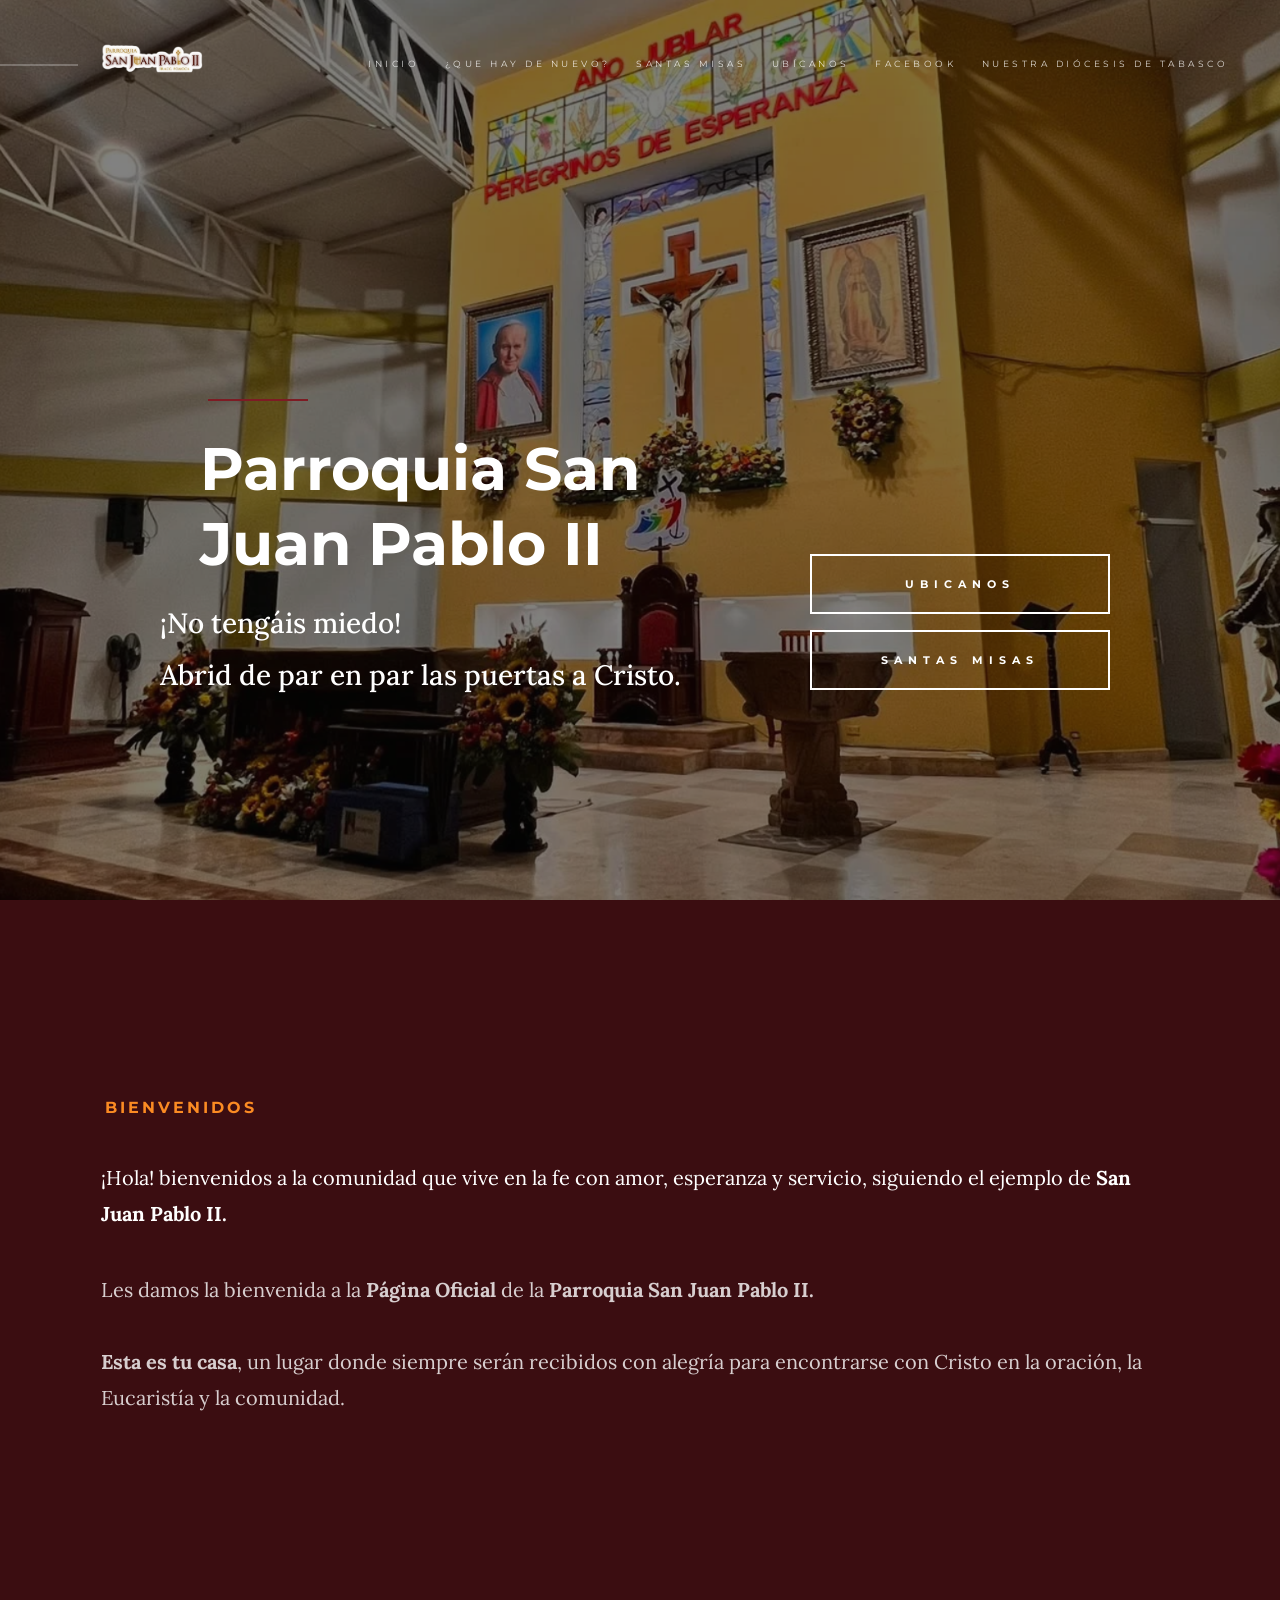
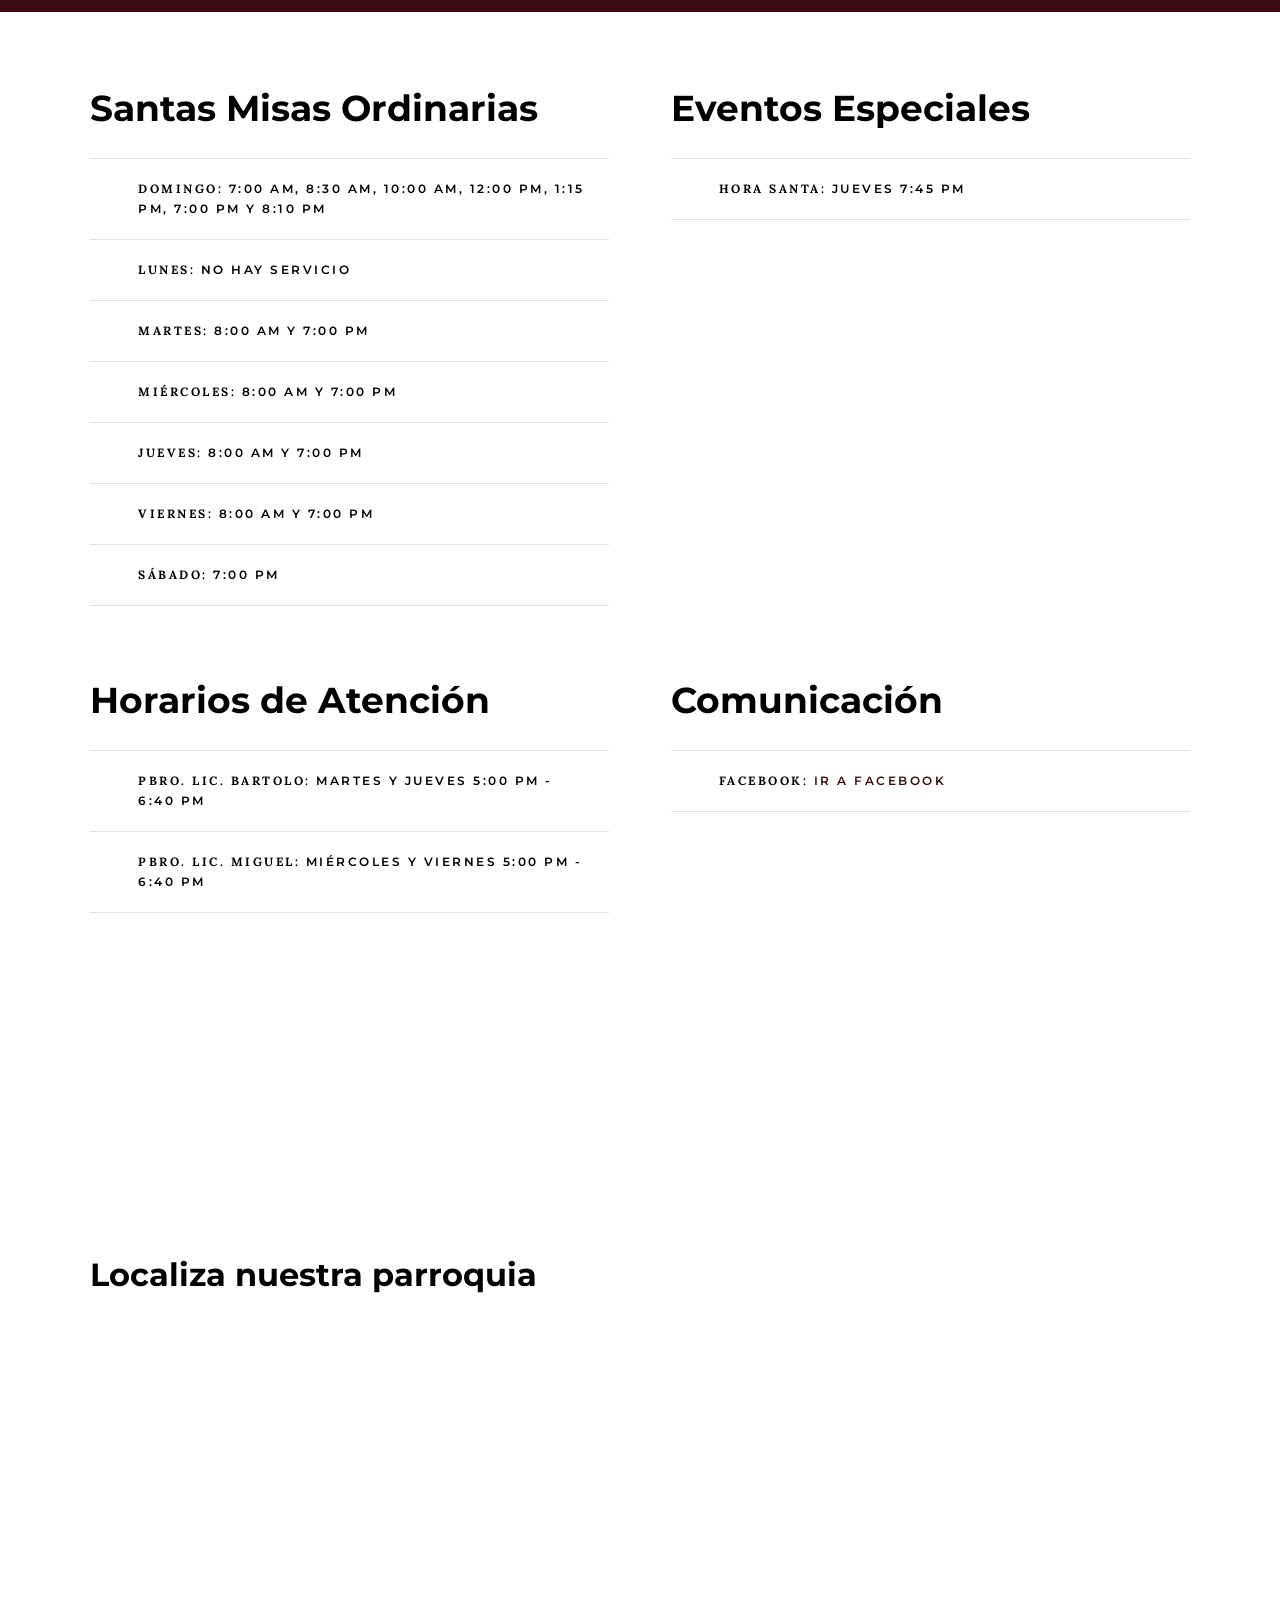
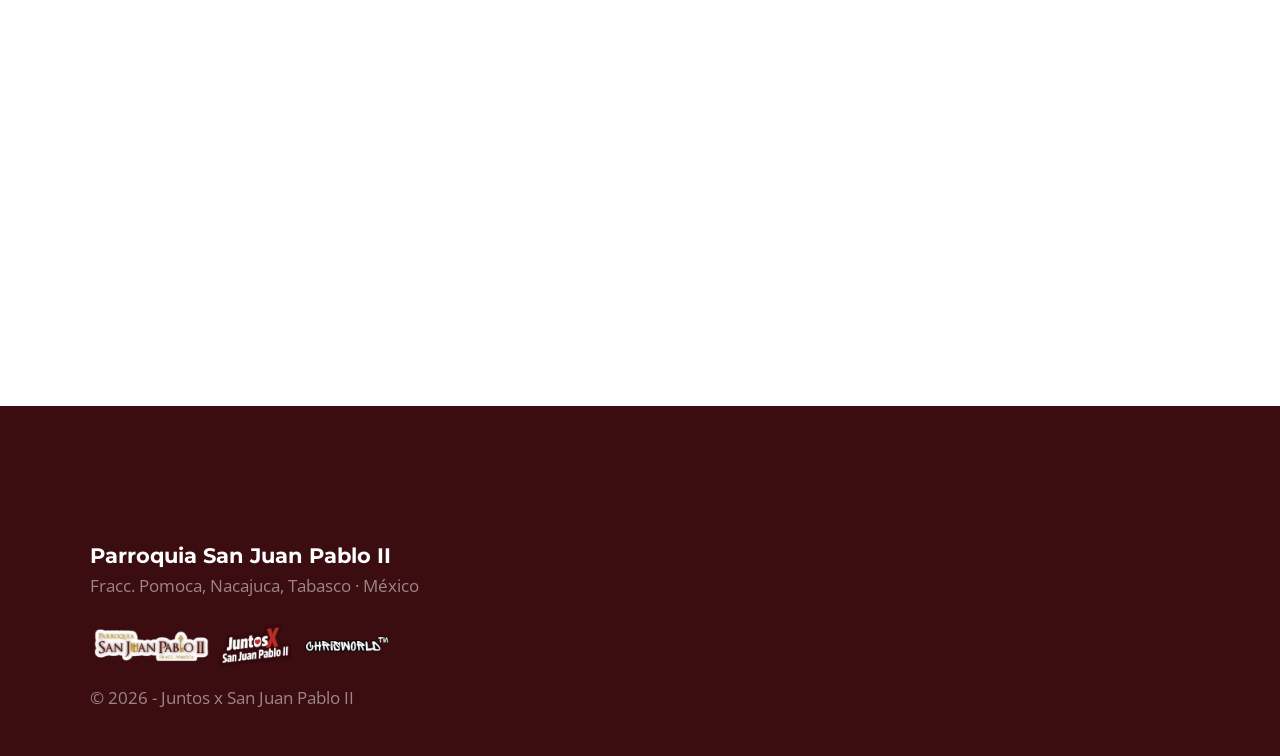
==== index.html @ 3a4072da "Update welcome message and footer details" ====
<!DOCTYPE html>
<html class="no-js" lang="es">
<head>
    <meta charset="utf-8">
    <title>Parroquia San Juan Pablo II</title>
    <meta name="viewport" content="width=device-width, initial-scale=1">

    <!-- Interfaz -->
    <link rel="stylesheet" href="../addons/base.css">
    <link rel="stylesheet" href="../addons/main.css">
    <link rel="stylesheet" href="../addons/navbar.css">

    <!-- JavaScript -->
    <script src="../addons/modernizr.js"></script>
    <script src="../addons/jquery-3.2.1.min.js"></script>
    <script src="../addons/plugins.js"></script>
    <script src="../addons/main.js"></script>
    <script src="../addons/navbar.js"></script>
    
    <!-- Icono del Sitio Web -->
    <link rel="icon" href="../images/SanJuanPabloII.png" type="image/png">
    
</head>
<body id="top">

    <!-- Pantalla de Carga -->
    <div id="preloader">
        <div id="loader" class="dots-jump">
            <div></div>
            <div></div>
            <div></div>
        </div>
    </div>

    <!-- Barra de Navegacion -->
    <header class="s-header">
        <a class="header-menu-toggle" href="#">
            <span>Menu</span>
        </a>
        <div class="header-logo">
            <a class="site-logo" href="#">
                <img src="../images/SJPII2.png"
                    alt="Parroquia San Juan Pablo II">
            </a>
        </div>
        <nav class="header-nav-wrap">
            <ul class="header-nav">
                <li class="current smoothscroll">
                    <a href="#inicio">Inicio</a>
                </li>
                <li>
                    <a href="https://sanjuanpabloiipomoca.org/QueHayDeNuevo">¿Que hay de Nuevo?</a>
                </li>

                <li>
                    <a href="#horarios" class="smoothscroll">
                        Santas Misas
                    </a>
                </li>
                <li>
                    <a href="#ubicanos" class="smoothscroll">
                        Ubícanos
                    </a>
                </li>
                <li>
                    <a href="https://www.facebook.com/ParroquiaSanJuanPabloII.Pomoca">
                        Facebook
                    </a>
                </li>
                <li>
                    <a href="https://diocesisdetabasco.org.mx/">
                        Nuestra Diócesis de Tabasco
                    </a>
                </li>
            </ul>
        </nav>
    </header>

    <!-- Inicio -->
    <section class="s-hero"
        data-parallax="scroll"
        data-image-src="../images/background.png"
        data-natural-width="3000"
        data-position-y="center">
        <div class="row hero-content">
            <div class="column large-full hero-content__text">
                <h1>Parroquia San Juan Pablo II</h1>
                <p class="lead" style="color:#FFF!important;">
                    ¡No tengáis miedo!<br>
                    Abrid de par en par las puertas a Cristo.
                </p>
                <div class="hero-content__buttons">
                    <a href="#ubicanos"
                        class="btn btn--stroke smoothscroll">
                        UBICANOS
                    </a>
                    <a href="#horarios"
                        class="btn btn--stroke smoothscroll">
                        SANTAS MISAS
                    </a>
                </div>
            </div>
        </div>
    </section>

    <!-- Bienvenida -->
    <section id="inicio" class="s-about">
        <div class="row row-y-center about-content">
            <div class="column large-full">
                <h3 class="subhead">
                    Bienvenidos
                </h3>
                <div class="lead">
                    ¡Hola! bienvenidos a la comunidad que vive en la fe con amor,
                    esperanza y servicio, siguiendo el ejemplo de
                    <b>San Juan Pablo II.</b>
                </div>
                <div>
                    Les damos la bienvenida a la
                    <b>Página Oficial</b>
                    de la
                    <b>Parroquia San Juan Pablo II.</b>
                    <br><br>
                    <b>Esta es tu casa</b>,
                    un lugar donde siempre serán recibidos con alegría
                    para encontrarse con Cristo en la oración,
                    la Eucaristía y la comunidad.
                </div>
            </div>
        </div>
    </section>

<!-- Horarios -->
<section style="padding-top: 5rem;" id="horarios" class="s-events">
    <div class="row events-header">
        <div class="column">
        </div>
    </div>
    <div class="row block-large-1-2 block-900-full events-list">

        <!-- Horarios de Misas -->
        <div class="column events-list__item">
            <h3 class="display-1">
                Santas Misas Ordinarias
            </h3>
            <ul class="events-list__meta">
                <li><strong>DOMINGO:</strong> 7:00 AM, 8:30 AM, 10:00 AM, 12:00 PM, 1:15 PM, 7:00 PM y 8:10 PM</li>
                <li><strong>LUNES:</strong> No hay servicio</li>
                <li><strong>MARTES:</strong> 8:00 AM y 7:00 PM</li>
                <li><strong>MIÉRCOLES:</strong> 8:00 AM y 7:00 PM</li>
                <li><strong>JUEVES:</strong> 8:00 AM y 7:00 PM</li>
                <li><strong>VIERNES:</strong> 8:00 AM y 7:00 PM</li>
                <li><strong>SÁBADO:</strong> 7:00 PM</li>
            </ul>
        </div>

        <!-- Horarios Especiales -->
        <div class="column events-list__item">
            <h3 class="display-1">
                Eventos Especiales
            </h3>
            <ul class="events-list__meta">
                <li>
                    <strong>Hora Santa:</strong>
                    Jueves 7:45 PM
                </li>
            </ul>
        </div>

        <!-- Servicio de Atencion al Pueblo -->
        <div class="column events-list__item">
            <h3 class="display-1">
                Horarios de Atención
            </h3>
            <ul class="events-list__meta">
                <li>
                    <strong>Pbro. Lic. Bartolo:</strong>
                    Martes y Jueves
                    5:00 PM - 6:40 PM
                </li>
                <li>
                    <strong>Pbro. Lic. Miguel:</strong>
                    Miércoles y Viernes
                    5:00 PM - 6:40 PM
                </li>
            </ul>
        </div>

        <!-- Comunicación -->
        <div class="column events-list__item">
            <h3 class="display-1">
                Comunicación
            </h3>
            <ul class="events-list__meta">
                <li>
                    <strong>Facebook:</strong>
                    <a href="https://www.facebook.com/ParroquiaSanJuanPabloII.Pomoca"
                       target="_blank">
                        Ir a Facebook
                    </a>
                </li>
            </ul>
        </div>
    </div>
</section>

<!-- Ubicación -->
<section style="padding-top: 5rem;" id="ubicanos" class="s-events">
    <div class="row events-header">
        <div class="column">
            <h2 class="head">
                Localiza nuestra parroquia</h2>
        </div>
    </div>
    <div class="row">
        <div class="column">
            <iframe 
                title="Parroquia San Juan Pablo II Fracc. Pomoca"
                src="https://www.google.com/maps/embed?pb=!1m14!1m8!1m3!1d7586.915146001657!2d-92.930301!3d18.05036!3m2!1i1024!2i768!4f13.1!3m3!1m2!1s0x85ee778cd83be5c1%3A0xecc19e48a34c6cc4!2sParroquia%20San%20Juan%20Pablo%20II!5e0!3m2!1ses-419!2smx!4v1765473257090!5m2!1ses-419!2smx"
                style="border:0; width:100%; height:500px;"
                allowfullscreen=""
                loading="lazy"
                referrerpolicy="no-referrer-when-downgrade">
            </iframe>
        </div>
    </div>
</section>

<!-- Footer -->
<footer style="height: 350px;" class="s-footer">
    <div class="row footer-top">
        <div class="column large-full">
            <h4 style="font-size: 2.1rem; margin-bottom: 0rem;" class="MoonBold">
                Parroquia San Juan Pablo II
            </h4>
            <div style="margin-bottom: 20px;">
                Fracc. Pomoca, Nacajuca, Tabasco · México
            </div>
            
            <!-- Colaboración -->
            <div>
            <a class="site-logo">
            <img style="width: 300px; padding: 0px; padding-top: 0px; height: auto; margin: 0px; margin-bottom: 0.4rem;" src="../images/colaboraciones.png"
                 alt="Colaboración">
            </a>
            </div>
            
        </div>
    </div>

    <!-- Copyright -->
    <div class="row footer-bottom">
        <div class="column">
            <span style="margin: 26px; margin-left: 0px; margin-top: 30px; margin-right: 0px; margin-bottom: 0px;">
                &copy; 2026 - Juntos x San Juan Pablo II
            </span>
        </div>
    </div>
    
    
    <!-- Botón de regreso para arriba -->
    <div class="ss-go-top">
        <a class="smoothscroll" href="#top">
            <svg width="24" height="24">
                <path d="M12 0l8 9h-6v15h-4V9H4z"/>
            </svg>
        </a>
    </div>
</footer>

    <!-- Bienvenida universal -->
<div
    id="bienvenida-universal"
    class="bienvenida-universal"
    role="status"
    aria-live="polite"
    hidden
></div>
<script src="https://sanjuanpabloiipomoca.org/addons/bienvenida.js" defer></script>
</body>
</html>
---- addons/base.css ----
/* CSS Base de SanJuanPabloIIPomoca.org
 * el uso indebido de este codigo puede ser sentenciado
 * creado por: ChrisWorld™ - Christopher
 * donado a nuestra Parroquia San Juan Pablo II del Fracc. Pomoca */


/* ===================================================================
 * # imports 
 *
 * ------------------------------------------------------------------- */
@import url("https://fonts.googleapis.com/css?family=Montserrat:400,500,600,700|Open+Sans:300,400,500,600,700|Lora:400,400i,700,700i&display=swap");


/* ==========================================================================
 * # normalize
 *
 * -------------------------------------------------------------------------- */

/* ------------------------------------------------------------------- 
 * ## document
 * ------------------------------------------------------------------- */

/* 1. Correct the line height in all browsers.
 * 2. Prevent adjustments of font size after orientation changes in iOS.*/
html {
	line-height: 1.15;  /* 1 */
	-webkit-text-size-adjust: 100%;  /* 2 */
}

/* ------------------------------------------------------------------- 
 * ## sections
 * ------------------------------------------------------------------- */

/* Remove the margin in all browsers. */
body {
	margin: 0;
}

/* Render the `main` element consistently in IE. */
main {
	display: block;
}

/* Correct the font size and margin on `h1` elements within `section` and
 * `article` contexts in Chrome, Firefox, and Safari. */
h1 {
	font-size: 2em;
	margin: 0.67em 0;
}

/* ------------------------------------------------------------------- 
 * ## grouping
 * ------------------------------------------------------------------- */

/* 1. Add the correct box sizing in Firefox.
 * 2. Show the overflow in Edge and IE. */
hr {
	box-sizing: content-box;  /* 1 */
	height: 0;  /* 1 */
	overflow: visible;  /* 2 */
}

/* 1. Correct the inheritance and scaling of font size in all browsers.
 * 2. Correct the odd `em` font sizing in all browsers. */
pre {
	font-family: monospace, monospace;  /* 1 */
	font-size: 1em;  /* 2 */
}

/* ------------------------------------------------------------------- 
 * ## text-level semantics
 * ------------------------------------------------------------------- */

/* Remove the gray background on active links in IE 10. */
a {
	background-color: transparent;
}

/* 1. Remove the bottom border in Chrome 57-
 * 2. Add the correct text decoration in Chrome, Edge, IE, Opera, and Safari. */
abbr[title] {
	border-bottom: none;  /* 1 */
	text-decoration: underline;  /* 2 */
	text-decoration: underline dotted;  /* 2 */
}

/* Add the correct font weight in Chrome, Edge, and Safari. */
b,
strong {
	font-weight: bolder;
}

/* 1. Correct the inheritance and scaling of font size in all browsers.
 * 2. Correct the odd `em` font sizing in all browsers. */
code,
kbd,
samp {
	font-family: monospace, monospace;  /* 1 */
	font-size: 1em;  /* 2 */
}

/* Add the correct font size in all browsers. */
small {
	font-size: 80%;
}

/* Prevent `sub` and `sup` elements from affecting the line height in
 * all browsers. */
sub,
sup {
	font-size: 75%;
	line-height: 0;
	position: relative;
	vertical-align: baseline;
}

sub {
	bottom: -0.25em;
}

sup {
	top: -0.5em;
}

/* ------------------------------------------------------------------- 
 * ## embedded content
 * ------------------------------------------------------------------- */

/* Remove the border on images inside links in IE 10. */
img {
	border-style: none;
}

/* ------------------------------------------------------------------- 
 * ## forms
 * ------------------------------------------------------------------- */

/* 1. Change the font styles in all browsers.
 * 2. Remove the margin in Firefox and Safari. */
button,
input,
optgroup,
select,
textarea {
	font-family: inherit;  /* 1 */
	font-size: 100%;  /* 1 */
	line-height: 1.15;  /* 1 */
	margin: 0;  /* 2 */
}

/* Show the overflow in IE.
 * 1. Show the overflow in Edge. */
button,
input {

	/* 1 */
	overflow: visible;
}

/* Remove the inheritance of text transform in Edge, Firefox, and IE.
 * 1. Remove the inheritance of text transform in Firefox. */
button,
select {

	/* 1 */
	text-transform: none;
}

/* Correct the inability to style clickable types in iOS and Safari. */
button,
[type="button"],
[type="reset"],
[type="submit"] {
	-webkit-appearance: button;
}

/* Remove the inner border and padding in Firefox. */
button::-moz-focus-inner,
[type="button"]::-moz-focus-inner,
[type="reset"]::-moz-focus-inner,
[type="submit"]::-moz-focus-inner {
	border-style: none;
	padding: 0;
}

/* Restore the focus styles unset by the previous rule. */
button:-moz-focusring,
[type="button"]:-moz-focusring,
[type="reset"]:-moz-focusring,
[type="submit"]:-moz-focusring {
	outline: 1px dotted ButtonText;
}

/* Correct the padding in Firefox. */
fieldset {
	padding: 0.35em 0.75em 0.625em;
}

/* 1. Correct the text wrapping in Edge and IE.
 * 2. Correct the color inheritance from `fieldset` elements in IE.
 * 3. Remove the padding so developers are not caught out when they zero out
 *    `fieldset` elements in all browsers. */
legend {
	box-sizing: border-box;  /* 1 */
	color: inherit;  /* 2 */
	display: table;  /* 1 */
	max-width: 100%;  /* 1 */
	padding: 0;  /* 3 */
	white-space: normal;  /* 1 */
}

/* Add the correct vertical alignment in Chrome, Firefox, and Opera. */
progress {
	vertical-align: baseline;
}

/* Remove the default vertical scrollbar in IE 10+. */
textarea {
	overflow: auto;
}

/* 1. Add the correct box sizing in IE 10.
 * 2. Remove the padding in IE 10. */
[type="checkbox"],
[type="radio"] {
	box-sizing: border-box;  /* 1 */
	padding: 0;  /* 2 */
}

/* Correct the cursor style of increment and decrement buttons in Chrome. */
[type="number"]::-webkit-inner-spin-button,
[type="number"]::-webkit-outer-spin-button {
	height: auto;
}

/* 1. Correct the odd appearance in Chrome and Safari.
 * 2. Correct the outline style in Safari. */
[type="search"] {
	-webkit-appearance: textfield;  /* 1 */
	outline-offset: -2px;  /* 2 */
}

/* Remove the inner padding in Chrome and Safari on macOS. */
[type="search"]::-webkit-search-decoration {
	-webkit-appearance: none;
}

/* 1. Correct the inability to style clickable types in iOS and Safari.
 * 2. Change font properties to `inherit` in Safari. */
::-webkit-file-upload-button {
	-webkit-appearance: button;  /* 1 */
	font: inherit;  /* 2 */
}

/* ------------------------------------------------------------------- 
 * ## interactive
 * ------------------------------------------------------------------- */

/* Add the correct display in Edge, IE 10+, and Firefox. */
details {
	display: block;
}

/* Add the correct display in all browsers. */
summary {
	display: list-item;
}

/* ------------------------------------------------------------------- 
 * ## misc
 * ------------------------------------------------------------------- */

/* Add the correct display in IE 10+. */
template {
	display: none;
}

/* Add the correct display in IE 10. */
[hidden] {
	display: none;
}


/* ===================================================================
 * # basic/base setup styles
 *
 * ------------------------------------------------------------------- */
html {
	font-size: 62.5%;
	box-sizing: border-box;
}

*,
*::before,
*::after {
	box-sizing: inherit;
}

body {
	font-weight: normal;
	line-height: 1;
	word-wrap: break-word;
	-moz-font-smoothing: grayscale;
	-moz-osx-font-smoothing: grayscale;
	-webkit-font-smoothing: antialiased;
	-webkit-overflow-scrolling: touch;
	-webkit-text-size-adjust: none;
}

/* ------------------------------------------------------------------- 
 * ## Media
 * ------------------------------------------------------------------- */
svg,
img,
video
embed,
iframe,
object {
	max-width: 100%;
	height: auto;
}

/* ------------------------------------------------------------------- 
 * ## Typography resets 
 * ------------------------------------------------------------------- */
div,
dl,
dt,
dd,
ul,
ol,
li,
h1,
h2,
h3,
h4,
h5,
h6,
pre,
form,
p,
blockquote,
th,
td {
	margin: 0;
	padding: 0;
}

p {
	font-size: inherit;
	text-rendering: optimizeLegibility;
}

em,
i {
	font-style: italic;
	line-height: inherit;
}

strong,
b {
	font-weight: bold;
	line-height: inherit;
}

small {
	font-size: 60%;
	line-height: inherit;
}

ol,
ul {
	list-style: none;
}

li {
	display: block;
}

/* ------------------------------------------------------------------- 
 * ## links
 * ------------------------------------------------------------------- */
a {
	text-decoration: none;
	line-height: inherit;
}

a img {
	border: none;
}

/* ------------------------------------------------------------------- 
 * ## inputs
 * ------------------------------------------------------------------- */
fieldset {
	margin: 0;
	padding: 0;
}

input[type="email"],
input[type="number"],
input[type="search"],
input[type="text"],
input[type="tel"],
input[type="url"],
input[type="password"],
textarea {
	-webkit-appearance: none;
	-moz-appearance: none;
	appearance: none;
}


/* ===================================================================
 * # grid v2.1.0
 *
 *   -----------------------------------------------------------------
 * - Grid breakpoints are based on MAXIMUM WIDTH media queries, 
 *   meaning they apply to that one breakpoint and ALL THOSE BELOW IT.
 * - Grid columns without a specified width will automatically layout 
 *   as equal width columns.
 * ------------------------------------------------------------------- */

/* rows
 * ------------------------------------- */
.row {
	width: 89%;
	max-width: 1340px;
	margin: 0 auto;
	display: -ms-flexbox;
	display: -webkit-flex;
	display: flex;
	-webkit-flex-flow: row wrap;
	-ms-flex-flow: row wrap;
	flex-flow: row wrap;
}

.row .row {
	width: auto;
	max-width: none;
	margin-left: -20px;
	margin-right: -20px;
}

/* columns
 * -------------------------------------- */
.column {
	-webkit-flex: 1 1 0%;
	-ms-flex: 1 1 0%;
	flex: 1 1 0%;
	padding: 0 20px;
}

.collapse > .column,
.column.collapse {
	padding: 0;
}

/* flex row containers utility classes
 * ----------------------------------------- */
.row.row-wrap {
	-webkit-flex-wrap: wrap;
	-ms-flex-wrap: wrap;
	flex-wrap: wrap;
}

.row.row-nowrap {
	-webkit-flex-wrap: nowrap;
	-ms-flex-wrap: none;
	flex-wrap: nowrap;
}

.row.row-y-top {
	-webkit-align-items: flex-start;
	-ms-flex-align: start;
	align-items: flex-start;
}

.row.row-y-bottom {
	-webkit-align-items: flex-end;
	-ms-flex-align: end;
	align-items: flex-end;
}

.row.row-y-center {
	-webkit-align-items: center;
	-ms-flex-align: center;
	align-items: center;
}

.row.row-stretch {
	-webkit-align-items: stretch;
	-ms-flex-align: stretch;
	align-items: stretch;
}

.row.row-baseline {
	-webkit-align-items: baseline;
	-ms-flex-align: baseline;
	align-items: baseline;
}

.row.row-x-left {
	-ms-flex-pack: start;
	-webkit-justify-content: flex-start;
	justify-content: flex-start;
}

.row.row-x-right {
	-ms-flex-pack: end;
	-webkit-justify-content: flex-end;
	justify-content: flex-end;
}

.row.row-x-center {
	-ms-flex-pack: center;
	-webkit-justify-content: center;
	justify-content: center;
}

/* flex item utility alignment classes
 * ----------------------------------------- */
.align-center {
	margin: auto;
	-webkit-align-self: center;
	-ms-flex-item-align: center;
	align-self: center;
}

.align-left {
	margin-right: auto;
	-webkit-align-self: center;
	-ms-flex-item-align: center;
	align-self: center;
}

.align-right {
	margin-left: auto;
	-webkit-align-self: center;
	-ms-flex-item-align: center;
	align-self: center;
}

.align-x-center {
	margin-right: auto;
	margin-left: auto;
}

.align-x-left {
	margin-right: auto;
}

.align-x-right {
	margin-left: auto;
}

.align-y-center {
	-webkit-align-self: center;
	-ms-flex-item-align: center;
	align-self: center;
}

.align-y-top {
	-webkit-align-self: flex-start;
	-ms-flex-item-align: start;
	align-self: flex-start;
}

.align-y-bottom {
	-webkit-align-self: flex-end;
	-ms-flex-item-align: end;
	align-self: flex-end;
}

/* large screen column widths 
 * -------------------------------------- */
.large-1 {
	-webkit-flex: 0 0 8.33333%;
	-ms-flex: 0 0 8.33333%;
	flex: 0 0 8.33333%;
	max-width: 8.33333%;
}

.large-2 {
	-webkit-flex: 0 0 16.66667%;
	-ms-flex: 0 0 16.66667%;
	flex: 0 0 16.66667%;
	max-width: 16.66667%;
}

.large-3 {
	-webkit-flex: 0 0 25%;
	-ms-flex: 0 0 25%;
	flex: 0 0 25%;
	max-width: 25%;
}

.large-4 {
	-webkit-flex: 0 0 33.33333%;
	-ms-flex: 0 0 33.33333%;
	flex: 0 0 33.33333%;
	max-width: 33.33333%;
}

.large-5 {
	-webkit-flex: 0 0 41.66667%;
	-ms-flex: 0 0 41.66667%;
	flex: 0 0 41.66667%;
	max-width: 41.66667%;
}

.large-6,
.large-half {
	-webkit-flex: 0 0 50%;
	-ms-flex: 0 0 50%;
	flex: 0 0 50%;
	max-width: 50%;
}

.large-7 {
	-webkit-flex: 0 0 58.33333%;
	-ms-flex: 0 0 58.33333%;
	flex: 0 0 58.33333%;
	max-width: 58.33333%;
}

.large-8 {
	-webkit-flex: 0 0 66.66667%;
	-ms-flex: 0 0 66.66667%;
	flex: 0 0 66.66667%;
	max-width: 66.66667%;
}

.large-9 {
	-webkit-flex: 0 0 75%;
	-ms-flex: 0 0 75%;
	flex: 0 0 75%;
	max-width: 75%;
}

.large-10 {
	-webkit-flex: 0 0 83.33333%;
	-ms-flex: 0 0 83.33333%;
	flex: 0 0 83.33333%;
	max-width: 83.33333%;
}

.large-11 {
	-webkit-flex: 0 0 91.66667%;
	-ms-flex: 0 0 91.66667%;
	flex: 0 0 91.66667%;
	max-width: 91.66667%;
}

.large-12,
.large-full {
	-webkit-flex: 0 0 100%;
	-ms-flex: 0 0 100%;
	flex: 0 0 100%;
	max-width: 100%;
}

/* ------------------------------------------------------------------- 
 * ## medium screen devices
 * ------------------------------------------------------------------- */
@media screen and (max-width:1200px) {
	.row .row {
		margin-left: -16px;
		margin-right: -16px;
	}

	.column {
		padding: 0 16px;
	}

	.medium-1 {
		-webkit-flex: 0 0 8.33333%;
		-ms-flex: 0 0 8.33333%;
		flex: 0 0 8.33333%;
		max-width: 8.33333%;
	}

	.medium-2 {
		-webkit-flex: 0 0 16.66667%;
		-ms-flex: 0 0 16.66667%;
		flex: 0 0 16.66667%;
		max-width: 16.66667%;
	}

	.medium-3 {
		-webkit-flex: 0 0 25%;
		-ms-flex: 0 0 25%;
		flex: 0 0 25%;
		max-width: 25%;
	}

	.medium-4 {
		-webkit-flex: 0 0 33.33333%;
		-ms-flex: 0 0 33.33333%;
		flex: 0 0 33.33333%;
		max-width: 33.33333%;
	}

	.medium-5 {
		-webkit-flex: 0 0 41.66667%;
		-ms-flex: 0 0 41.66667%;
		flex: 0 0 41.66667%;
		max-width: 41.66667%;
	}

	.medium-6,
	.medium-half {
		-webkit-flex: 0 0 50%;
		-ms-flex: 0 0 50%;
		flex: 0 0 50%;
		max-width: 50%;
	}

	.medium-7 {
		-webkit-flex: 0 0 58.33333%;
		-ms-flex: 0 0 58.33333%;
		flex: 0 0 58.33333%;
		max-width: 58.33333%;
	}

	.medium-8 {
		-webkit-flex: 0 0 66.66667%;
		-ms-flex: 0 0 66.66667%;
		flex: 0 0 66.66667%;
		max-width: 66.66667%;
	}

	.medium-9 {
		-webkit-flex: 0 0 75%;
		-ms-flex: 0 0 75%;
		flex: 0 0 75%;
		max-width: 75%;
	}

	.medium-10 {
		-webkit-flex: 0 0 83.33333%;
		-ms-flex: 0 0 83.33333%;
		flex: 0 0 83.33333%;
		max-width: 83.33333%;
	}

	.medium-11 {
		-webkit-flex: 0 0 91.66667%;
		-ms-flex: 0 0 91.66667%;
		flex: 0 0 91.66667%;
		max-width: 91.66667%;
	}

	.medium-12,
	.medium-full {
		-webkit-flex: 0 0 100%;
		-ms-flex: 0 0 100%;
		flex: 0 0 100%;
		max-width: 100%;
	}

}

/* ------------------------------------------------------------------- 
 * ## tablets
 * ------------------------------------------------------------------- */
@media screen and (max-width:800px) {
	.tab-1 {
		-webkit-flex: 0 0 8.33333%;
		-ms-flex: 0 0 8.33333%;
		flex: 0 0 8.33333%;
		max-width: 8.33333%;
	}

	.tab-2 {
		-webkit-flex: 0 0 16.66667%;
		-ms-flex: 0 0 16.66667%;
		flex: 0 0 16.66667%;
		max-width: 16.66667%;
	}

	.tab-3 {
		-webkit-flex: 0 0 25%;
		-ms-flex: 0 0 25%;
		flex: 0 0 25%;
		max-width: 25%;
	}

	.tab-4 {
		-webkit-flex: 0 0 33.33333%;
		-ms-flex: 0 0 33.33333%;
		flex: 0 0 33.33333%;
		max-width: 33.33333%;
	}

	.tab-5 {
		-webkit-flex: 0 0 41.66667%;
		-ms-flex: 0 0 41.66667%;
		flex: 0 0 41.66667%;
		max-width: 41.66667%;
	}

	.tab-6,
	.tab-half {
		-webkit-flex: 0 0 50%;
		-ms-flex: 0 0 50%;
		flex: 0 0 50%;
		max-width: 50%;
	}

	.tab-7 {
		-webkit-flex: 0 0 58.33333%;
		-ms-flex: 0 0 58.33333%;
		flex: 0 0 58.33333%;
		max-width: 58.33333%;
	}

	.tab-8 {
		-webkit-flex: 0 0 66.66667%;
		-ms-flex: 0 0 66.66667%;
		flex: 0 0 66.66667%;
		max-width: 66.66667%;
	}

	.tab-9 {
		-webkit-flex: 0 0 75%;
		-ms-flex: 0 0 75%;
		flex: 0 0 75%;
		max-width: 75%;
	}

	.tab-10 {
		-webkit-flex: 0 0 83.33333%;
		-ms-flex: 0 0 83.33333%;
		flex: 0 0 83.33333%;
		max-width: 83.33333%;
	}

	.tab-11 {
		-webkit-flex: 0 0 91.66667%;
		-ms-flex: 0 0 91.66667%;
		flex: 0 0 91.66667%;
		max-width: 91.66667%;
	}

	.tab-12,
	.tab-full {
		-webkit-flex: 0 0 100%;
		-ms-flex: 0 0 100%;
		flex: 0 0 100%;
		max-width: 100%;
	}

	.hide-on-tablet {
		display: none;
	}

}

/* ------------------------------------------------------------------- 
 * ## mobile devices 
 * ------------------------------------------------------------------- */
@media screen and (max-width:600px) {
	.row {
		width: 100%;
		padding-left: 25px;
		padding-right: 25px;
	}

	.row .row {
		margin-left: -10px;
		margin-right: -10px;
		padding-left: 0;
		padding-right: 0;
	}

	.column {
		padding: 0 10px;
	}

	.mob-1 {
		-webkit-flex: 0 0 8.33333%;
		-ms-flex: 0 0 8.33333%;
		flex: 0 0 8.33333%;
		max-width: 8.33333%;
	}

	.mob-2 {
		-webkit-flex: 0 0 16.66667%;
		-ms-flex: 0 0 16.66667%;
		flex: 0 0 16.66667%;
		max-width: 16.66667%;
	}

	.mob-3 {
		-webkit-flex: 0 0 25%;
		-ms-flex: 0 0 25%;
		flex: 0 0 25%;
		max-width: 25%;
	}

	.mob-4 {
		-webkit-flex: 0 0 33.33333%;
		-ms-flex: 0 0 33.33333%;
		flex: 0 0 33.33333%;
		max-width: 33.33333%;
	}

	.mob-5 {
		-webkit-flex: 0 0 41.66667%;
		-ms-flex: 0 0 41.66667%;
		flex: 0 0 41.66667%;
		max-width: 41.66667%;
	}

	.mob-6,
	.mob-half {
		-webkit-flex: 0 0 50%;
		-ms-flex: 0 0 50%;
		flex: 0 0 50%;
		max-width: 50%;
	}

	.mob-7 {
		-webkit-flex: 0 0 58.33333%;
		-ms-flex: 0 0 58.33333%;
		flex: 0 0 58.33333%;
		max-width: 58.33333%;
	}

	.mob-8 {
		-webkit-flex: 0 0 66.66667%;
		-ms-flex: 0 0 66.66667%;
		flex: 0 0 66.66667%;
		max-width: 66.66667%;
	}

	.mob-9 {
		-webkit-flex: 0 0 75%;
		-ms-flex: 0 0 75%;
		flex: 0 0 75%;
		max-width: 75%;
	}

	.mob-10 {
		-webkit-flex: 0 0 83.33333%;
		-ms-flex: 0 0 83.33333%;
		flex: 0 0 83.33333%;
		max-width: 83.33333%;
	}

	.mob-11 {
		-webkit-flex: 0 0 91.66667%;
		-ms-flex: 0 0 91.66667%;
		flex: 0 0 91.66667%;
		max-width: 91.66667%;
	}

	.mob-12,
	.mob-full {
		-webkit-flex: 0 0 100%;
		-ms-flex: 0 0 100%;
		flex: 0 0 100%;
		max-width: 100%;
	}

	.hide-on-mobile {
		display: none;
	}

}

/* ------------------------------------------------------------------- 
 * ## small mobile devices <= 400px
 * ------------------------------------------------------------------- */
@media screen and (max-width:400px) {
	.row {
		padding-left: 22px;
		padding-right: 22px;
	}

	.row .row {
		margin-left: 0;
		margin-right: 0;
	}

	.column {
		-webkit-flex: 0 0 100%;
		-ms-flex: 0 0 100%;
		flex: 0 0 100%;
		max-width: 100%;
		width: 100%;
		margin-left: 0;
		margin-right: 0;
		padding: 0;
	}

}


/* ===================================================================
 * # block grids
 *
 * -------------------------------------------------------------------
 * Equally-sized columns define at parent/row level.
 * ------------------------------------------------------------------- */
.block-large-1-8 > .column {
	-webkit-flex: 0 0 12.5%;
	-ms-flex: 0 0 12.5%;
	flex: 0 0 12.5%;
	max-width: 12.5%;
}

.block-large-1-6 > .column {
	-webkit-flex: 0 0 16.66667%;
	-ms-flex: 0 0 16.66667%;
	flex: 0 0 16.66667%;
	max-width: 16.66667%;
}

.block-large-1-5 > .column {
	-webkit-flex: 0 0 20%;
	-ms-flex: 0 0 20%;
	flex: 0 0 20%;
	max-width: 20%;
}

.block-large-1-4 > .column {
	-webkit-flex: 0 0 25%;
	-ms-flex: 0 0 25%;
	flex: 0 0 25%;
	max-width: 25%;
}

.block-large-1-3 > .column {
	-webkit-flex: 0 0 33.33333%;
	-ms-flex: 0 0 33.33333%;
	flex: 0 0 33.33333%;
	max-width: 33.33333%;
}

.block-large-1-2 > .column {
	-webkit-flex: 0 0 50%;
	-ms-flex: 0 0 50%;
	flex: 0 0 50%;
	max-width: 50%;
}

.block-large-full > .column {
	-webkit-flex: 0 0 100%;
	-ms-flex: 0 0 100%;
	flex: 0 0 100%;
	max-width: 100%;
}

/* ------------------------------------------------------------------- 
 * ## block grids - medium screen devices
 * ------------------------------------------------------------------- */
@media screen and (max-width:1200px) {
	.block-medium-1-8 > .column {
		-webkit-flex: 0 0 12.5%;
		-ms-flex: 0 0 12.5%;
		flex: 0 0 12.5%;
		max-width: 12.5%;
	}

	.block-medium-1-6 > .column {
		-webkit-flex: 0 0 16.66667%;
		-ms-flex: 0 0 16.66667%;
		flex: 0 0 16.66667%;
		max-width: 16.66667%;
	}

	.block-medium-1-5 > .column {
		-webkit-flex: 0 0 20%;
		-ms-flex: 0 0 20%;
		flex: 0 0 20%;
		max-width: 20%;
	}

	.block-medium-1-4 > .column {
		-webkit-flex: 0 0 25%;
		-ms-flex: 0 0 25%;
		flex: 0 0 25%;
		max-width: 25%;
	}

	.block-medium-1-3 > .column {
		-webkit-flex: 0 0 33.33333%;
		-ms-flex: 0 0 33.33333%;
		flex: 0 0 33.33333%;
		max-width: 33.33333%;
	}

	.block-medium-1-2 > .column {
		-webkit-flex: 0 0 50%;
		-ms-flex: 0 0 50%;
		flex: 0 0 50%;
		max-width: 50%;
	}

	.block-medium-full > .column {
		-webkit-flex: 0 0 100%;
		-ms-flex: 0 0 100%;
		flex: 0 0 100%;
		max-width: 100%;
	}

}

/* ------------------------------------------------------------------- 
 * ## block grids - tablets
 * ------------------------------------------------------------------- */
@media screen and (max-width:800px) {
	.block-tab-1-8 > .column {
		-webkit-flex: 0 0 12.5%;
		-ms-flex: 0 0 12.5%;
		flex: 0 0 12.5%;
		max-width: 12.5%;
	}

	.block-tab-1-6 > .column {
		-webkit-flex: 0 0 16.66667%;
		-ms-flex: 0 0 16.66667%;
		flex: 0 0 16.66667%;
		max-width: 16.66667%;
	}

	.block-tab-1-5 > .column {
		-webkit-flex: 0 0 20%;
		-ms-flex: 0 0 20%;
		flex: 0 0 20%;
		max-width: 20%;
	}

	.block-tab-1-4 > .column {
		-webkit-flex: 0 0 25%;
		-ms-flex: 0 0 25%;
		flex: 0 0 25%;
		max-width: 25%;
	}

	.block-tab-1-3 > .column {
		-webkit-flex: 0 0 33.33333%;
		-ms-flex: 0 0 33.33333%;
		flex: 0 0 33.33333%;
		max-width: 33.33333%;
	}

	.block-tab-1-2 > .column {
		-webkit-flex: 0 0 50%;
		-ms-flex: 0 0 50%;
		flex: 0 0 50%;
		max-width: 50%;
	}

	.block-tab-full > .column {
		-webkit-flex: 0 0 100%;
		-ms-flex: 0 0 100%;
		flex: 0 0 100%;
		max-width: 100%;
	}

}

/* ------------------------------------------------------------------- 
 * ## block grids - mobile devices
 * ------------------------------------------------------------------- */
@media screen and (max-width:600px) {
	.block-mob-1-8 > .column {
		-webkit-flex: 0 0 12.5%;
		-ms-flex: 0 0 12.5%;
		flex: 0 0 12.5%;
		max-width: 12.5%;
	}

	.block-mob-1-6 > .column {
		-webkit-flex: 0 0 16.66667%;
		-ms-flex: 0 0 16.66667%;
		flex: 0 0 16.66667%;
		max-width: 16.66667%;
	}

	.block-mob-1-5 > .column {
		-webkit-flex: 0 0 20%;
		-ms-flex: 0 0 20%;
		flex: 0 0 20%;
		max-width: 20%;
	}

	.block-mob-1-4 > .column {
		-webkit-flex: 0 0 25%;
		-ms-flex: 0 0 25%;
		flex: 0 0 25%;
		max-width: 25%;
	}

	.block-mob-1-3 > .column {
		-webkit-flex: 0 0 33.33333%;
		-ms-flex: 0 0 33.33333%;
		flex: 0 0 33.33333%;
		max-width: 33.33333%;
	}

	.block-mob-1-2 > .column {
		-webkit-flex: 0 0 50%;
		-ms-flex: 0 0 50%;
		flex: 0 0 50%;
		max-width: 50%;
	}

	.block-mob-full > .column {
		-webkit-flex: 0 0 100%;
		-ms-flex: 0 0 100%;
		flex: 0 0 100%;
		max-width: 100%;
	}

}

/* ------------------------------------------------------------------- 
 * ## block grids - small mobile devices <= 400px
 * ------------------------------------------------------------------- */
@media screen and (max-width:400px) {
	.stack > .column {
		-webkit-flex: 0 0 100%;
		-ms-flex: 0 0 100%;
		flex: 0 0 100%;
		max-width: 100%;
		width: 100%;
		margin-left: 0;
		margin-right: 0;
		padding: 0;
	}

}


/* ===================================================================
 * # MISC
 *
 * ------------------------------------------------------------------- */
.h-group:after {
	content: "";
	display: table;
	clear: both;
}

/* misc helper classes
 * -------------------------------------- */
.is-hidden {
	display: none;
}

.is-invisible {
	visibility: hidden;
}

.h-antialiased {
	-webkit-font-smoothing: antialiased;
	-moz-osx-font-smoothing: grayscale;
}

.h-overflow-hidden {
	overflow: hidden;
}

.h-remove-bottom {
	margin-bottom: 0;
}

.h-add-half-bottom {
	margin-bottom: 1.6rem !important;
}

.h-add-bottom {
	margin-bottom: 3.2rem !important;
}

.h-no-border {
	border: none;
}

.h-full-width {
	width: 100%;
}

.h-text-center {
	text-align: center;
}

.h-text-left {
	text-align: left;
}

.h-text-right {
	text-align: right;
}

.h-pull-left {
	float: left;
}

.h-pull-right {
	float: right;
}

/* Creado por: ChrisWorld™ - Christopher */
---- addons/main.css ----
/* CSS Principal de SanJuanPabloIIPomoca.org
 * el uso indebido de este codigo puede ser sentenciado
 * creado por: ChrisWorld™ - Christopher
 * donado a nuestra Parroquia San Juan Pablo II del Fracc. Pomoca */

/* ===================================================================
 * # custom block grid STACK breakpoints
 *
 * ------------------------------------------------------------------- */
@media screen and (max-width:1000px) {
  .block-1000-full > .column {
    -webkit-flex: 0 0 100%;
    -ms-flex: 0 0 100%;
    flex: 0 0 100%;
    max-width: 100%;
  }

}

@media screen and (max-width:900px) {
  .block-900-full > .column {
    -webkit-flex: 0 0 100%;
    -ms-flex: 0 0 100%;
    flex: 0 0 100%;
    max-width: 100%;
  }

}


/* ===================================================================
 * # base style overrides
 *
 * ------------------------------------------------------------------- */
html {
  font-size: 10px;
}

@media screen and (max-width:400px) {
  html {
    font-size: 9.5px;
  }

}

html,
body {
  height: 100%;
}

body {
  background: #121212;
  font-family: "Lora", serif;
  font-size: 2rem;
  font-style: normal;
  font-weight: normal;
  line-height: 1.8;
  color: #000000;
  margin: 0;
  padding: 0;
  position: relative;
}

/* ------------------------------------------------------------------- 
 * ## links
 * ------------------------------------------------------------------- */
a {
  color: #3b0d11;
  transition: all 0.3s ease-in-out;
}

a:hover,
a:focus,
a:active {
  color: #037c82;
}

a:hover,
a:active {
  outline: 0;
}

/* ===================================================================
 * # typography & general theme styles
 * 
 * ------------------------------------------------------------------- */
h1, h2, h3, h4, h5, h6, .h1, .h2, .h3, .h4, .h5, .h6 {
  font-family: "Montserrat", sans-serif;
  font-weight: 700;
  font-style: normal;
  color: #000000;
  font-variant-ligatures: common-ligatures;
  text-rendering: optimizeLegibility;
}

h1, .h1, h2, .h2, h3, .h3, h4, .h4 {
  margin-top: 6rem;
  margin-bottom: 1.6rem;
}

@media screen and (max-width:600px) {
  h1, .h1, h2, .h2, h3, .h3, h4, .h4 {
    margin-top: 5.6rem;
  }

}

h5, .h5, h6, .h6 {
  margin-top: 4.8rem;
  margin-bottom: 1.2rem;
}

@media screen and (max-width:600px) {
  h5, .h5, h6, .h6 {
    margin-top: 4.4rem;
    margin-bottom: 0.8rem;
  }

}

h1, .h1 {
  font-size: 3.6rem;
  line-height: 1.222;
}

@media screen and (max-width:600px) {
  h1, .h1 {
    font-size: 3.3rem;
  }

}

h2,
.h2 {
  font-size: 3.2rem;
  line-height: 1.25;
}

h3, .h3 {
  font-size: 2.4rem;
  line-height: 1.167;
}

h4, .h4 {
  font-size: 2.1rem;
  line-height: 1.333;
}

h5, .h5 {
  font-size: 1.8rem;
  line-height: 1.333;
}

h6, .h6 {
  font-size: 1.6rem;
  line-height: 1.5;
  text-transform: uppercase;
  letter-spacing: .3rem;
}

p img {
  margin: 0;
}

p.lead {
  font-family: "Lora", serif;
  font-weight: 500;
  font-size: 2.8rem;
  line-height: 1.857;
  margin-bottom: 3.6rem;
  color: #000000;
}

@media screen and (max-width:1200px) {
  p.lead {
    font-size: 2.6rem;
  }

}

@media screen and (max-width:600px) {
  p.lead {
    font-size: 2.2rem;
  }

}

em,
i,
strong,
b {
  font-size: inherit;
  line-height: inherit;
}

em,
i {
  font-family: "Lora", serif;
  font-style: italic;
}

strong,
b {
  font-family: "Lora", serif;
  font-weight: 700;
}

small {
  font-size: 1.2rem;
  line-height: inherit;
}

blockquote {
  margin: 4rem 0;
  padding: 4rem 4rem;
  border-left: 4px solid black;
  position: relative;
}

@media screen and (max-width:600px) {
  blockquote {
    padding: 3.2rem 3.2rem;
  }

}

@media screen and (max-width:400px) {
  blockquote {
    padding: 2.8rem 2.8rem;
  }

}

blockquote p {
  font-family: "Lora", serif;
  font-weight: 400;
  padding: 0;
  font-size: 2.8rem;
  line-height: 1.857;
  color: #000000;
}

@media screen and (max-width:1200px) {
  blockquote p {
    font-size: 2.6rem;
  }

}

@media screen and (max-width:600px) {
  blockquote p {
    font-size: 2.2rem;
  }

}

blockquote cite {
  display: block;
  font-family: "Open Sans", sans-serif;
  font-size: 1.5rem;
  font-style: normal;
  line-height: 1.333;
}

blockquote cite:before {
  content: "\2014 \0020";
}

blockquote cite,
blockquote cite a,
blockquote cite a:visited {
  color: #646464;
  border: none;
}

abbr {
  font-family: "Lora", serif;
  font-weight: 700;
  font-variant: small-caps;
  text-transform: lowercase;
  letter-spacing: .05rem;
  color: #646464;
}

var,
kbd,
samp,
code,
pre {
  font-family: Consolas, "Andale Mono", Courier, "Courier New", monospace;
}

pre {
  padding: 2.4rem 3.2rem 3.2rem;
  background: #efefef;
  overflow-x: auto;
}

code {
  font-size: 1.4rem;
  margin: 0 .2rem;
  padding: .4rem .8rem;
  white-space: nowrap;
  background: #efefef;
  border: 1px solid #d3d3d3;
  color: #000000;
  border-radius: 3px;
}

pre > code {
  display: block;
  white-space: pre;
  line-height: 2;
  padding: 0;
  margin: 0;
}

pre.prettyprint > code {
  border: none;
}

del {
  text-decoration: line-through;
}

abbr[title],
dfn[title] {
  border-bottom: 1px dotted;
  cursor: help;
  text-decoration: none;
}

mark {
  background: #fff099;
  color: #000000;
}

hr {
  border: solid #e0e0e0;
  border-width: 1px 0 0;
  clear: both;
  margin: 8rem 0 9.6rem;
  height: 0;
}

/* ------------------------------------------------------------------- 
 * ## lists
 * ------------------------------------------------------------------- */
ol {
  list-style: decimal;
}

ul {
  list-style: disc;
}

li {
  display: list-item;
}

ol,
ul {
  margin-left: 1.6rem;
}

ul li {
  padding-left: .4rem;
}

ul ul,
ul ol,
ol ol,
ol ul {
  margin: .8rem 0 .8rem 1.6rem;
}

ul.disc li {
  display: list-item;
  list-style: none;
  padding: 0 0 0 .8rem;
  position: relative;
}

ul.disc li::before {
  content: "";
  display: inline-block;
  width: 8px;
  height: 8px;
  border-radius: 50%;
  background: #3b0d11;
  position: absolute;
  left: -16px;
  top: 11px;
  vertical-align: middle;
}

dt {
  margin: 0;
  color: #3b0d11;
}

dd {
  margin: 0 0 0 2rem;
}

/* ------------------------------------------------------------------- 
 * ## responsive video container
 * ------------------------------------------------------------------- */
.video-container {
  position: relative;
  padding-bottom: 56.25%;
  height: 0;
  overflow: hidden;
}

.video-container iframe,
.video-container object,
.video-container embed,
.video-container video {
  position: absolute;
  top: 0;
  left: 0;
  width: 100%;
  height: 100%;
}

/* ------------------------------------------------------------------- 
 * ## floated image
 * ------------------------------------------------------------------- */
img.h-pull-right {
  margin: 1.2rem 0 1.2rem 2.8rem;
}

img.h-pull-left {
  margin: 1.2rem 2.8rem 1.2rem 0;
}

/* ------------------------------------------------------------------- 
 * ## tables
 * ------------------------------------------------------------------- */
table {
  border-width: 0;
  width: 100%;
  max-width: 100%;
  font-family: "Lora", serif;
  border-collapse: collapse;
}

th,
td {
  padding: 1.5rem 3.2rem;
  text-align: left;
  border-bottom: 1px solid #e0e0e0;
}

th {
  color: #000000;
  font-family: "Montserrat", sans-serif;
  font-weight: 700;
}

th:first-child,
td:first-child {
  padding-left: 0;
}

th:last-child,
td:last-child {
  padding-right: 0;
}

.table-responsive {
  overflow-x: auto;
  -webkit-overflow-scrolling: touch;
}

/* ------------------------------------------------------------------- 
 * ## spacing
 * ------------------------------------------------------------------- */
button,
.btn {
  margin-bottom: 1.6rem;
}

fieldset {
  margin-bottom: 1.6rem;
}

input,
textarea,
select,
pre,
blockquote,
figure,
table,
p,
ul,
ol,
dl,
form,
.video-container,
.ss-custom-select {
  margin-bottom: 3.2rem;
}


/* ===================================================================
 * # preloader
 *
 * ------------------------------------------------------------------- */
#preloader {
  position: fixed;
  top: 0;
  left: 0;
  right: 0;
  bottom: 0;
  background: #121212;
  z-index: 500;
  height: 100vh;
  width: 100%;
  overflow: hidden;
}

.no-js #preloader,
.oldie #preloader {
  display: none;
}

#loader {
  position: absolute;
  left: 50%;
  top: 50%;
  width: 6px;
  height: 6px;
  padding: 0;
  display: inline-block;
  -webkit-transform: translate3d(-50%, -50%, 0);
  transform: translate3d(-50%, -50%, 0);
}

#loader > div {
  content: "";
  background: #ffffff;
  width: 6px;
  height: 6px;
  position: absolute;
  top: 0;
  left: 0;
  border-radius: 50%;
}

#loader > div:nth-of-type(1) {
  left: 15px;
}

#loader > div:nth-of-type(3) {
  left: -15px;
}

/* dots jump */
.dots-jump > div {
  -webkit-animation: dots-jump 1.2s infinite ease;
  animation: dots-jump 1.2s infinite ease;
  animation-delay: 0.2s;
}

.dots-jump > div:nth-of-type(1) {
  animation-delay: 0.4s;
}

.dots-jump > div:nth-of-type(3) {
  animation-delay: 0s;
}

@-webkit-keyframes dots-jump {
  0% {
    top: 0;
  }

  40% {
    top: -6px;
  }

  80% {
    top: 0;
  }

}

@keyframes dots-jump {
  0% {
    top: 0;
  }

  40% {
    top: -6px;
  }

  80% {
    top: 0;
  }

}

/* dots fade */
.dots-fade > div {
  -webkit-animation: dots-fade 1.6s infinite ease;
  animation: dots-fade 1.6s infinite ease;
  animation-delay: 0.4s;
}

.dots-fade > div:nth-of-type(1) {
  animation-delay: 0.8s;
}

.dots-fade > div:nth-of-type(3) {
  animation-delay: 0s;
}

@-webkit-keyframes dots-fade {
  0% {
    opacity: 1;
  }

  40% {
    opacity: 0.2;
  }

  80% {
    opacity: 1;
  }

}

@keyframes dots-fade {
  0% {
    opacity: 1;
  }

  40% {
    opacity: 0.2;
  }

  80% {
    opacity: 1;
  }

}

/* dots pulse */
.dots-pulse > div {
  -webkit-animation: dots-pulse 1.2s infinite ease;
  animation: dots-pulse 1.2s infinite ease;
  animation-delay: 0.2s;
}

.dots-pulse > div:nth-of-type(1) {
  animation-delay: 0.4s;
}

.dots-pulse > div:nth-of-type(3) {
  animation-delay: 0s;
}

@-webkit-keyframes dots-pulse {
  0% {
    -webkit-transform: scale(1);
    transform: scale(1);
  }

  40% {
    -webkit-transform: scale(1.1);
    transform: scale(1.3);
  }

  80% {
    -webkit-transform: scale(1);
    transform: scale(1);
  }

}

@keyframes dots-pulse {
  0% {
    -webkit-transform: scale(1);
    transform: scale(1);
  }

  40% {
    -webkit-transform: scale(1.1);
    transform: scale(1.3);
  }

  80% {
    -webkit-transform: scale(1);
    transform: scale(1);
  }

}


/* ===================================================================
 * # forms
 *
 * ------------------------------------------------------------------- */
fieldset {
  border: none;
}

input[type="email"],
input[type="number"],
input[type="search"],
input[type="text"],
input[type="tel"],
input[type="url"],
input[type="password"],
textarea,
select {
  display: block;
  height: 6.8rem;
  padding: 1.8rem 0 1.5rem;
  border: 0;
  outline: none;
  color: #000000;
  font-family: "Open Sans", sans-serif;
  font-size: 1.6rem;
  line-height: 3.2rem;
  max-width: 100%;
  background: transparent;
  border-bottom: 1px solid #d3d3d3;
  transition: all .3s ease-in-out;
}

.ss-custom-select {
  position: relative;
  padding: 0;
}

.ss-custom-select select {
  -webkit-appearance: none;
  -moz-appearance: none;
  appearance: none;
  text-indent: 0.01px;
  text-overflow: '';
  margin: 0;
  line-height: 3rem;
  vertical-align: middle;
}

.ss-custom-select select option {
  padding-left: 2rem;
  padding-right: 2rem;
}

.ss-custom-select select::-ms-expand {
  display: none;
}

.ss-custom-select::after {
  border-bottom: 2px solid #000000;
  border-right: 2px solid #000000;
  content: '';
  display: block;
  height: 8px;
  width: 8px;
  margin-top: -7px;
  pointer-events: none;
  position: absolute;
  right: 2.4rem;
  top: 50%;
  transition: all 0.15s ease-in-out;
  -webkit-transform-origin: 66% 66%;
  transform-origin: 66% 66%;
  -webkit-transform: rotate(45deg);
  transform: rotate(45deg);
}

textarea {
  min-height: 25.6rem;
}

input[type="email"]:focus,
input[type="number"]:focus,
input[type="search"]:focus,
input[type="text"]:focus,
input[type="tel"]:focus,
input[type="url"]:focus,
input[type="password"]:focus,
textarea:focus,
select:focus {
  color: #000000;
  border-bottom: 1px solid #000000;
}

label,
legend {
  font-family: "Open Sans", sans-serif;
  font-weight: 700;
  font-size: 1.4rem;
  margin-bottom: .8rem;
  line-height: 1.714;
  color: #000000;
  display: block;
}

input[type="checkbox"],
input[type="radio"] {
  display: inline;
}

label > .label-text {
  display: inline-block;
  margin-left: 1rem;
  font-family: "Open Sans", sans-serif;
  line-height: inherit;
}

label > input[type="checkbox"],
label > input[type="radio"] {
  margin: 0;
  position: relative;
  top: .2rem;
}

/* ------------------------------------------------------------------- 
 * ## style placeholder text
 * ------------------------------------------------------------------- */
::-webkit-input-placeholder {

  /* WebKit, Blink, Edge */
  color: #8c8c8c;
}

:-moz-placeholder {

  /* Mozilla Firefox 4 to 18 */
  color: #8c8c8c;
  opacity: 1;
}

::-moz-placeholder {

  /* Mozilla Firefox 19+ */
  color: #8c8c8c;
  opacity: 1;
}

:-ms-input-placeholder {

  /* Internet Explorer 10-11 */
  color: #8c8c8c;
}

::-ms-input-placeholder {

  /* Microsoft Edge */
  color: #8c8c8c;
}

::placeholder {

  /* Most modern browsers support this now. */
  color: #8c8c8c;
}

.placeholder {
  color: #8c8c8c !important;
}

/* ------------------------------------------------------------------- 
 * ## change autocomplete styles in Chrome
 * ------------------------------------------------------------------- */
input:-webkit-autofill,
input:-webkit-autofill:hover,
input:-webkit-autofill:focus
input:-webkit-autofill,
textarea:-webkit-autofill,
textarea:-webkit-autofill:hover
textarea:-webkit-autofill:focus,
select:-webkit-autofill,
select:-webkit-autofill:hover,
select:-webkit-autofill:focus {
  -webkit-text-fill-color: #3b0d11;
  transition: background-color 5000s ease-in-out 0s;
}


/* ===================================================================
 * # buttons
 *
 * ------------------------------------------------------------------- */
.btn,
button,
input[type="submit"],
input[type="reset"],
input[type="button"] {
  display: inline-block;
  font-family: "Montserrat", sans-serif;
  font-weight: 700;
  font-size: 1.1rem;
  text-transform: uppercase;
  letter-spacing: .6rem;
  height: 6rem;
  line-height: 5.6rem;
  padding: 0 3.2rem;
  margin: 0 .4rem 1.6rem 0;
  color: #ffffff;
  text-decoration: none;
  text-align: center;
  white-space: nowrap;
  cursor: pointer;
  transition: all .3s ease-in-out;
  -webkit-font-smoothing: antialiased;
  -moz-osx-font-smoothing: grayscale;
  background-color: #272727;
  border: 0.2rem solid #272727;
}

.btn:hover,
button:hover,
input[type="submit"]:hover,
input[type="reset"]:hover,
input[type="button"]:hover,
.btn:focus,
button:focus,
input[type="submit"]:focus,
input[type="reset"]:focus,
input[type="button"]:focus {
  background-color: #000000;
  border-color: #000000;
  color: #ffffff;
  outline: 0;
}

/* button primary
 * ------------------------------------------------- */
.btn.btn--primary,
button.btn--primary,
input[type="submit"].btn--primary,
input[type="reset"].btn--primary,
input[type="button"].btn--primary {
  background: #3b0d11;
  border-color: #3b0d11;
  color: #ffffff;
}

.btn.btn--primary:hover,
button.btn--primary:hover,
input[type="submit"].btn--primary:hover,
input[type="reset"].btn--primary:hover,
input[type="button"].btn--primary:hover,
.btn.btn--primary:focus,
button.btn--primary:focus,
input[type="submit"].btn--primary:focus,
input[type="reset"].btn--primary:focus,
input[type="button"].btn--primary:focus {
  background: #000000;
  border-color: #000000;
}

/* button modifiers
 * ------------------------------------------------- */
.btn.h-full-width,
button.h-full-width {
  width: 100%;
  margin-right: 0;
}

.btn--small,
button.btn--small {
  height: 5.6rem !important;
  line-height: 5.2rem !important;
}

.btn--medium,
button.btn--medium {
  height: 6.4rem !important;
  line-height: 6rem !important;
}

.btn--large,
button.btn--large {
  height: 6.8rem !important;
  line-height: 6.4rem !important;
}

.btn--stroke,
button.btn--stroke {
  background: transparent !important;
  border: 0.2rem solid #000000;
  color: #000000;
}

.btn--stroke:hover,
button.btn--stroke:hover {
  background: #000000 !important;
  border: 0.2rem solid #000000;
  color: #ffffff;
}

.btn--pill,
button.btn--pill {
  padding-left: 3.2rem !important;
  padding-right: 3.2rem !important;
  border-radius: 1000px !important;
}

button::-moz-focus-inner,
input::-moz-focus-inner {
  border: 0;
  padding: 0;
}


/* =================================================================== 
 * # additional components
 *
 * ------------------------------------------------------------------- */

/* ------------------------------------------------------------------- 
 * ## additional typo styles
 * ------------------------------------------------------------------- */
.drop-cap:first-letter {
  float: left;
  font-family: "Lora", serif;
  font-weight: 700;
  font-size: 3.6em;
  line-height: 1;
  padding: 0 0.125em 0 0;
  text-transform: uppercase;
  background: transparent;
  color: #000000;
}

/* line definition style 
 * ----------------------------------------------- */
.lining dt,
.lining dd {
  display: inline;
  margin: 0;
}

.lining dt + dt:before,
.lining dd + dt:before {
  content: "\A";
  white-space: pre;
}

.lining dd + dd:before {
  content: ", ";
}

.lining dd + dd:before {
  content: ", ";
}

.lining dd:before {
  content: ": ";
  margin-left: -0.2em;
}

/* dictionary definition style 
 * ----------------------------------------------- */
.dictionary-style dt {
  display: inline;
  counter-reset: definitions;
}

.dictionary-style dt + dt:before {
  content: ", ";
  margin-left: -0.2em;
}

.dictionary-style dd {
  display: block;
  counter-increment: definitions;
}

.dictionary-style dd:before {
  content: counter(definitions, decimal) ". ";
}

/** 
 * Pull Quotes
 * -----------
 * markup:
 *
 * <aside class="pull-quote">
 *    <blockquote>
 *      <p></p>
 *    </blockquote>
 *  </aside>
 *
 * --------------------------------------------------------------------- */
.pull-quote {
  position: relative;
  padding: 2.4rem 0;
}

.pull-quote blockquote {
  background-color: #efefef;
  border: none;
  margin: 0;
  padding-top: 9.6rem;
  position: relative;
}

.pull-quote blockquote:before {
  content: "";
  display: block;
  height: 3.2rem;
  width: 3.2rem;
  background-repeat: no-repeat;
  background: center center;
  background-size: contain;
  background-image: url(../images/icons/icon-quote.svg);
  position: absolute;
  top: 4rem;
  left: 4rem;
}

/** 
 * Stats Tab
 * ---------
 * markup:
 *
 * <ul class="stats-tabs">
 *    <li><a href="#">[value]<em>[name]</em></a></li>
 *  </ul>
 *
 * Extend this object into your markup.
 *
 * --------------------------------------------------------------------- */
.stats-tabs {
  padding: 0;
  margin: 3.2rem 0;
}

.stats-tabs li {
  display: inline-block;
  margin: 0 1.6rem 3.2rem 0;
  padding: 0 1.5rem 0 0;
  border-right: 1px solid #d3d3d3;
}

.stats-tabs li:last-child {
  margin: 0;
  padding: 0;
  border: none;
}

.stats-tabs li a {
  display: inline-block;
  font-size: 2.5rem;
  font-family: "Montserrat", sans-serif;
  font-weight: 700;
  border: none;
  color: #000000;
}

.stats-tabs li a:hover {
  color: #3b0d11;
}

.stats-tabs li a em {
  display: block;
  margin: .8rem 0 0 0;
  font-family: "Open Sans", sans-serif;
  font-size: 1.5rem;
  font-weight: normal;
  font-style: normal;
  color: #646464;
}

/* ------------------------------------------------------------------- 
 * ## skillbars
 * ------------------------------------------------------------------- */
.skill-bars {
  list-style: none;
  margin: 6.8rem 0 3.2rem;
}

.skill-bars li {
  height: .4rem;
  background: #c3c3c3;
  width: 100%;
  margin-bottom: 6.8rem;
  padding: 0;
  position: relative;
}

.skill-bars li strong {
  position: absolute;
  left: 0;
  top: -4rem;
  font-family: "Montserrat", sans-serif;
  font-weight: 700;
  color: #000000;
  text-transform: uppercase;
  letter-spacing: .2rem;
  font-size: 1.4rem;
  line-height: 2.4rem;
}

.skill-bars li .progress {
  background: #000000;
  position: relative;
  height: 100%;
}

.skill-bars li .progress span {
  position: absolute;
  right: 0;
  top: -3.6rem;
  display: block;
  font-family: "Montserrat", sans-serif;
  color: #ffffff;
  font-size: 1.1rem;
  line-height: 1;
  background: #000000;
  padding: .8rem .8rem;
  border-radius: 3px;
}

.skill-bars li .progress span::after {
  position: absolute;
  left: 50%;
  bottom: -10px;
  margin-left: -5px;
  width: 0;
  height: 0;
  border: 5px solid transparent;
  border-top-color: #000000;
  content: "";
}

.skill-bars li .percent5 {
  width: 5%;
}

.skill-bars li .percent10 {
  width: 10%;
}

.skill-bars li .percent15 {
  width: 15%;
}

.skill-bars li .percent20 {
  width: 20%;
}

.skill-bars li .percent25 {
  width: 25%;
}

.skill-bars li .percent30 {
  width: 30%;
}

.skill-bars li .percent35 {
  width: 35%;
}

.skill-bars li .percent40 {
  width: 40%;
}

.skill-bars li .percent45 {
  width: 45%;
}

.skill-bars li .percent50 {
  width: 50%;
}

.skill-bars li .percent55 {
  width: 55%;
}

.skill-bars li .percent60 {
  width: 60%;
}

.skill-bars li .percent65 {
  width: 65%;
}

.skill-bars li .percent70 {
  width: 70%;
}

.skill-bars li .percent75 {
  width: 75%;
}

.skill-bars li .percent80 {
  width: 80%;
}

.skill-bars li .percent85 {
  width: 85%;
}

.skill-bars li .percent90 {
  width: 90%;
}

.skill-bars li .percent95 {
  width: 95%;
}

.skill-bars li .percent100 {
  width: 100%;
}

/* ------------------------------------------------------------------- 
 * ## alert box
 * ------------------------------------------------------------------- */
.alert-box {
  padding: 2.4rem 4rem 2.4rem 3.2rem;
  position: relative;
  margin-bottom: 3.2rem;
  border-radius: 3px;
  font-family: "Open Sans", sans-serif;
  font-weight: 600;
  font-size: 1.5rem;
  line-height: 1.6;
}

.alert-box__close {
  position: absolute;
  display: block;
  right: 1.6rem;
  top: 1.6rem;
  cursor: pointer;
  width: 12px;
  height: 12px;
}

.alert-box__close::before,
.alert-box__close::after {
  content: '';
  position: absolute;
  display: inline-block;
  width: 2px;
  height: 12px;
  top: 0;
  left: 5px;
}

.alert-box__close::before {
  -webkit-transform: rotate(45deg);
  transform: rotate(45deg);
}

.alert-box__close::after {
  -webkit-transform: rotate(-45deg);
  transform: rotate(-45deg);
}

.alert-box--error {
  background-color: #ffd1d2;
  color: #dd4043;
}

.alert-box--error .alert-box__close::before,
.alert-box--error .alert-box__close::after {
  background-color: #dd4043;
}

.alert-box--success {
  background-color: #c8e675;
  color: #637533;
}

.alert-box--success .alert-box__close::before,
.alert-box--success .alert-box__close::after {
  background-color: #637533;
}

.alert-box--info {
  background-color: #d5ebfb;
  color: #387fb2;
}

.alert-box--info .alert-box__close::before,
.alert-box--info .alert-box__close::after {
  background-color: #387fb2;
}

.alert-box--notice {
  background-color: #fff099;
  color: #827217;
}

.alert-box--notice .alert-box__close::before,
.alert-box--notice .alert-box__close::after {
  background-color: #827217;
}

/* -------------------------------------------------------------------
 * ## pagination
 * ------------------------------------------------------------------- */
.pgn {
  margin: 3.2rem auto 3.2rem;
  text-align: center;
}

.pgn ul {
  display: inline-block;
  list-style: none;
  margin-left: 0;
  position: relative;
  padding: 0 6rem;
}

.pgn ul li {
  display: inline-block;
  margin: 0;
  padding: 0;
}

.pgn__num {
  font-family: "Montserrat", sans-serif;
  font-weight: 700;
  font-size: 1.7rem;
  line-height: 3.2rem;
  display: inline-block;
  padding: .2rem 1.2rem;
  height: 3.6rem;
  margin: .2rem .2rem;
  color: #000000;
  transition: all, .3s, ease-in-out;
}

.pgn__num:hover {
  background: #e0e0e0;
  color: #000000;
}

.pgn .current,
.pgn .current:hover {
  background-color: #000000;
  color: white;
}

.pgn .inactive,
.pgn .inactive:hover {
  opacity: 0.4;
  cursor: default;
}

.pgn__prev,
.pgn__next {
  display: block;
  background-repeat: no-repeat;
  background-size: 16px 16px;
  background-position: center;
  height: 3.6rem;
  width: 4.8rem;
  line-height: 2rem;
  padding: 0;
  margin: 0;
  opacity: 1;
  font: 0/0 a;
  text-shadow: none;
  color: transparent;
  transition: all, .2s, ease-in-out;
  position: absolute;
  top: 50%;
  -webkit-transform: translate3d(0, -50%, 0);
  transform: translate3d(0, -50%, 0);
}

.pgn__prev:hover,
.pgn__next:hover {
  background-color: #e0e0e0;
}

.pgn__prev {
  background-image: url("../images/icons/icon-arrow-left.svg");
  left: 0;
}

.pgn__next {
  background-image: url("../images/icons/icon-arrow-right.svg");
  right: 0;
}

.pgn__prev.inactive,
.pgn__next.inactive {
  opacity: 0.4;
  cursor: default;
}

.pgn__prev.inactive:hover,
.pgn__next.inactive:hover {
  background-color: transparent;
}

/* ------------------------------------------------------------------- 
 * responsive:
 * pagination
 * ------------------------------------------------------------------- */
@media screen and (max-width:600px) {
  .pgn ul {
    padding: 0 5.2rem;
  }

}


/* ===================================================================
 * # common and reusable styles
 *
 * ------------------------------------------------------------------- */
.wide {
  max-width: 1400px;
}

.wider {
  max-width: 1600px;
}

.narrow {
  max-width: 930px;
}

.subhead {
  font-family: "Montserrat", sans-serif;
  font-size: 1.6rem;
  font-weight: 700;
  line-height: 1.5;
  text-transform: uppercase;
  letter-spacing: .3rem;
  color: #fb8b23;
  margin-top: 0;
  margin-bottom: .4rem;
  margin-left: 4px;
}

.display-1 {
  font-family: "Montserrat", sans-serif;
  font-weight: 700;
  font-size: 3.6rem;
  line-height: 1.222;
  margin-top: 0;
  margin-bottom: 2.8rem;
}

/* ------------------------------------------------------------------- 
 * ## events list
 * ------------------------------------------------------------------- */
.events-list .column:nth-child(2n+1) {
  padding-right: 2.4vw;
}

.events-list .column:nth-child(2n+2) {
  padding-left: 2.4vw;
}

.events-list__item {
  margin-bottom: 4rem;
}

.events-list__item-title a {
  color: #000000;
  border-bottom: 1px solid transparent;
}

.events-list__item-title a:hover,
.events-list__item-title a:focus {
  color: #3b0d11;
  border-bottom: 1px solid #3b0d11;
}

.events-list__meta {
  list-style: none;
  font-family: "Montserrat", sans-serif;
  font-size: 1.2rem;
  font-weight: 600;
  line-height: 1.667;
  text-transform: uppercase;
  letter-spacing: .25rem;
  color: #000000;
  margin-left: 0;
  border-top: 1px solid #e0e0e0;
}

.events-list__meta li {
  padding-top: 2rem;
  padding-bottom: 2rem;
  padding-right: 2rem;
  padding-left: 4.8rem;
  border-bottom: 1px solid #e0e0e0;
  position: relative;
}

.events-list__meta li::before {
  content: "";
  display: block;
  height: 2.1rem;
  width: 2.1rem;
  background-repeat: no-repeat;
  background-position: center center;
  background-size: contain;
  position: absolute;
  top: 1.8rem;
  left: .8rem;
}

.events-list__meta .events-list__meta-date::before {
  background-image: url(../images/icons/icon-calendar.svg);
}

.events-list__meta .events-list__meta-time::before {
  background-image: url(../images/icons/icon-time.svg);
}

.events-list__meta .events-list__meta-location::before {
  background-image: url(../images/icons/icon-location.svg);
  height: 2.6rem;
  width: 2.6rem;
}

/* ------------------------------------------------------------------- 
 * ## block list
 * ------------------------------------------------------------------- */
.block-list {
  margin-top: 6.4rem;
  counter-reset: ctr;
}

.block-list h1,
.block-list h2,
.block-list h3,
.block-list h4,
.block-list h5,
.block-list h6 {
  margin-top: 0;
}

.block-list__item {
  margin-bottom: 3.2rem;
}

.block-list__title-with-num {
  padding-left: 6.2rem;
  margin-bottom: 3.2rem;
  position: relative;
}

.block-list__title-with-num::before {
  content: counter(ctr);
  counter-increment: ctr;
  display: block;
  font-family: "Montserrat", sans-serif;
  font-size: 2rem;
  font-weight: 700;
  text-align: center;
  color: #ffffff;
  background-color: #3b0d11;
  height: 4.8rem;
  width: 4.8rem;
  line-height: 4.8rem;
  border-radius: 50%;
  position: absolute;
  left: 0;
  top: -1rem;
}

/* ------------------------------------------------------------------- 
 * responsive:
 * common and reusable styles
 * ------------------------------------------------------------------- */
@media screen and (max-width:1200px) {
  .display-1 {
    font-size: 3.2rem;
  }

}

@media screen and (max-width:1000px) {
  .events-list .column:nth-child(2n+1) {
    padding-right: 2.2vw;
  }

  .events-list .column:nth-child(2n+2) {
    padding-left: 2.2vw;
  }

}

@media screen and (max-width:900px) {
  .events-list .column:nth-child(2n+1) {
    padding-right: 16px;
  }

  .events-list .column:nth-child(2n+2) {
    padding-left: 16px;
  }

}

@media screen and (max-width:600px) {
  .events-list .column:nth-child(2n+1) {
    padding-right: 10px;
  }

  .events-list .column:nth-child(2n+2) {
    padding-left: 10px;
  }

}

@media screen and (max-width:400px) {
  .events-list .column:nth-child(2n+1) {
    padding-right: 0;
  }

  .events-list .column:nth-child(2n+2) {
    padding-left: 0;
  }

}


/* ===================================================================
 * # site header
 *
 * ------------------------------------------------------------------- */
.s-header {
  z-index: 100;
  height: 7.2rem;
  width: 100%;
  position: absolute;
  top: 2.8rem;
  left: 0;
}

/* -------------------------------------------------------------------
 * ## header logo
 * ------------------------------------------------------------------- */
.header-logo {
  z-index: 102;
  display: inline-block;
  margin: 0;
  padding: 0;
  transition: all .3s;
  -webkit-transform: translate3d(0, -50%, 0);
  transform: translate3d(0, -50%, 0);
  position: absolute;
  left: 11rem;
  top: 50%;
}

.header-logo::before {
  content: "";
  display: block;
  background-color: rgba(255, 255, 255, 0.5);
  height: 1px;
  width: 9rem;
  position: absolute;
  top: 50%;
  left: -11rem;
}

.header-logo a {
  display: block;
  padding: 0;
  outline: 0;
  border: none;
}

.header-logo img {
  width: 108px;
  height: 28px;
}

/* -------------------------------------------------------------------
 * ## main navigation
 * ------------------------------------------------------------------- */
.header-nav-wrap {
  z-index: 101;
  position: absolute;
  right: 4.4rem;
  top: 1.2rem;
}

.header-nav {
  list-style: none;
  font-family: "Montserrat", sans-serif;
  font-size: .9rem;
  line-height: 4.8rem;
  text-transform: uppercase;
  letter-spacing: .35rem;
}

.header-nav a {
  color: rgba(255, 255, 255, 0.8);
}

.header-nav a:hover,
.header-nav a:focus {
  color: #fb8b23;
}

.header-nav li {
  display: inline-block;
  margin: 0 .8rem;
}

/* ------------------------------------------------------------------- 
 * ## mobile menu toggle
 * ------------------------------------------------------------------- */
.header-menu-toggle {
  z-index: 102;
  display: none;
  height: 4.2rem;
  width: 4.2rem;
  line-height: 4.2rem;
  font-family: "Lora", serif;
  font-size: 1.4rem;
  text-transform: uppercase;
  letter-spacing: .2rem;
  color: rgba(255, 255, 255, 0.5);
  transition: all .3s;
  position: absolute;
  right: 32px;
  top: 1rem;
}

.header-menu-toggle:hover,
.header-menu-toggle:focus {
  color: #ffffff;
}

.header-menu-toggle span {
  display: block;
  width: 2.4rem;
  height: 2px;
  background-color: #ffffff;
  transition: all .5s;
  font: 0/0 a;
  text-shadow: none;
  color: transparent;
  margin-top: -1px;
  position: absolute;
  top: 50%;
  left: .9rem;
  right: auto;
  bottom: auto;
}

.header-menu-toggle span::before,
.header-menu-toggle span::after {
  content: '';
  width: 100%;
  height: 100%;
  background-color: inherit;
  transition: all .5s;
  position: absolute;
  left: 0;
}

.header-menu-toggle span::before {
  top: -.9rem;
}

.header-menu-toggle span::after {
  bottom: -.9rem;
}

.header-menu-toggle.is-clicked span {
  background-color: rgba(255, 255, 255, 0);
  transition: all .1s;
}

.header-menu-toggle.is-clicked span::before,
.header-menu-toggle.is-clicked span::after {
  background-color: white;
}

.header-menu-toggle.is-clicked span::before {
  top: 0;
  -webkit-transform: rotate(135deg);
  transform: rotate(135deg);
}

.header-menu-toggle.is-clicked span::after {
  bottom: 0;
  -webkit-transform: rotate(225deg);
  transform: rotate(225deg);
}

/* ------------------------------------------------------------------- 
 * responsive:
 * header
 * ------------------------------------------------------------------- */
@media screen and (max-width:1400px) {
  .header-logo {
    left: 9.8rem;
  }

  .header-logo::before {
    width: 7.8rem;
    left: -9.8rem;
  }

}

@media screen and (max-width:1200px) {
  .header-nav li {
    margin: 0 .6rem;
  }

}

@media screen and (max-width:1000px) {
  .header-logo {
    left: 8.8rem;
  }

  .header-logo::before {
    width: 6.8rem;
    left: -8.8rem;
  }

}

@media screen and (max-width:800px) {
  .header-nav-wrap {
    display: none;
    height: auto;
    width: 100%;
    background-color: black;
    padding: 14rem 4.4rem 6.4rem;
    position: absolute;
    top: -2.8rem;
    left: 0;
  }

  .header-nav-wrap .header-nav {
    display: block;
    height: auto;
    font-size: 10px;
    margin: 0 0 4rem 0;
    padding-left: 0;
    border-top: 1px solid rgba(255, 255, 255, 0.06);
  }

  .header-nav-wrap .header-nav li {
    display: block;
    margin: 0;
    padding: 0;
    border-bottom: 1px solid rgba(255, 255, 255, 0.06);
  }

  .header-nav-wrap .header-nav li a {
    padding: 18px 0;
    line-height: 20px;
    display: block;
  }

  .header-menu-toggle {
    display: block;
  }

}

@media screen and (max-width:600px) {
  .header-logo {
    left: 4.8rem;
  }

  .header-logo::before {
    width: 3.6rem;
    left: -4.8rem;
  }

}

/* -------------------------------------------------------------------
 * make sure menu is visible on larger screens
 * ------------------------------------------------------------------- */
@media only screen and (min-width:801px) {
  .header-nav-wrap {
    display: block !important;
  }

}


/* ===================================================================
 * # hero
 *
 * ------------------------------------------------------------------- */
.s-hero {
  width: 100%;
  height: 100vh;
  min-height: 82rem;
  overflow: hidden;
  background-color: transparent;
  position: relative;
}

.s-hero::before {
  display: block;
  content: "";
  position: absolute;
  top: 0;
  left: 0;
  width: 100%;
  height: 100%;
  background-color: #050505;
  opacity: .5;
}

.no-js .s-hero {
  background: #000000;
}

/* -------------------------------------------------------------------
 * ## hero left bar
 * ------------------------------------------------------------------- */
.hero-left-bar {
  height: 100%;
  width: 8rem;
  background-color: #000000;
  opacity: .9;
  position: absolute;
  top: 0;
  left: 0;
  bottom: 0;
}

/* -------------------------------------------------------------------
 * ## hero content
 * ------------------------------------------------------------------- */
.hero-content {
  height: 100%;
  max-width: 1400px;
  padding-top: 20vh;
  padding-bottom: 18vh;
  -webkit-align-items: flex-end;
  -ms-flex-align: end;
  align-items: flex-end;
  position: relative;
}

.hero-content__text {
  position: relative;
}

.hero-content h1 {
  font-weight: 700;
  font-size: 7.6rem;
  line-height: 1.263;
  letter-spacing: 0;
  color: #ffffff;
  margin-top: 0;
  margin-right: 350px;
  padding-top: 3.2rem;
  position: relative;
}

.hero-content h1::before {
  display: block;
  content: "";
  height: 2px;
  width: 10rem;
  background-color: #7d1c24;
  position: absolute;
  top: 0;
  left: .8rem;
}

/* -------------------------------------------------------------------
 * ## hero content buttons
 * ------------------------------------------------------------------- */
.hero-content__buttons {
  position: absolute;
  right: 3rem;
  bottom: 3.2rem;
}

.hero-content__buttons .btn {
  display: block;
  border-color: #ffffff;
  color: #ffffff;
  width: 30rem;
  margin-right: 0;
}

.hero-content__buttons .btn:hover,
.hero-content__buttons .btn:focus {
  background-color: #ffffff !important;
  color: #000000;
}

/* ------------------------------------------------------------------- 
 * ## hero social
 * ------------------------------------------------------------------- */
.hero-social {
  list-style: none;
  font-family: "Montserrat", sans-serif;
  font-size: .9rem;
  line-height: 4.8rem;
  text-transform: uppercase;
  letter-spacing: .4rem;
  color: #ffffff;
  margin: 0;
  position: absolute;
  bottom: 4.8rem;
  left: 0px;
  -webkit-transform: rotate(-90deg) translate3d(0, 6.2rem, 0);
  transform: rotate(-90deg) translate3d(0, 6.2rem, 0);
  -webkit-transform-origin: left bottom;
  transform-origin: left bottom;
}

.hero-social a {
  color: rgba(255, 255, 255, 0.3);
  transition: all .5s;
}

.hero-social a:hover {
  color: #ffffff;
}

.hero-social__title {
  font-weight: 700;
  font-size: 1.2rem;
  text-transform: none;
  letter-spacing: 0;
  padding-right: 4rem;
  margin-right: .8rem;
  position: relative;
}

.hero-social__title::after {
  display: block;
  content: "";
  width: 2.4rem;
  height: 1px;
  background-color: rgba(255, 255, 255, 0.1);
  position: absolute;
  right: 0;
  top: 50%;
}

.hero-social li {
  display: inline-block;
  margin-right: 1.2rem;
  position: relative;
}

.hero-social li a {
  display: block;
}

.hero-social li:last-child {
  margin-right: 0;
}

/* ------------------------------------------------------------------- 
 * ## hero scroll
 * ------------------------------------------------------------------- */
.hero-scroll {
  position: absolute;
  right: 6rem;
  bottom: 0;
  -webkit-transform: rotate(-90deg) translate3d(100%, 50%, 0);
  transform: rotate(-90deg) translate3d(100%, 50%, 0);
  -webkit-transform-origin: right bottom;
  transform-origin: right bottom;
}

.hero-scroll .scroll-link {
  font-family: "Montserrat", sans-serif;
  font-weight: 400;
  font-size: 9px;
  text-transform: uppercase;
  letter-spacing: .4rem;
  text-align: left;
  color: #ffffff;
  padding-left: 9rem;
  position: relative;
}

.hero-scroll .scroll-link:hover,
.hero-scroll .scroll-link:focus {
  color: #fb8b23;
}

.hero-scroll::before {
  display: block;
  content: "";
  background-color: rgba(255, 255, 255, 0.1);
  width: 74px;
  height: 1px;
  position: absolute;
  left: 0;
  top: calc(50% + 2px);
}

/* animate .hero-content
 * ------------------------------------------------------------------- */
html.ss-preload .hero-content {
  opacity: 0;
}

html.ss-loaded .hero-content {
  -webkit-animation-duration: 2s;
  animation-duration: 2s;
  -webkit-animation-name: fadeIn;
  animation-name: fadeIn;
}

html.no-csstransitions .hero-content {
  opacity: 1;
}

/* ------------------------------------------------------------------- 
 * ## hero animations
 * ------------------------------------------------------------------- */

/* fade in */
@-webkit-keyframes fadeIn {
  from {
    opacity: 0;
    visibility: hidden;
    -webkit-transform: translate3d(0, 100%, 0);
    transform: translate3d(0, 100%, 0);
  }

  to {
    opacity: 1;
    visibility: visible;
    -webkit-transform: translate3d(0, 0, 0);
    transform: translate3d(0, 0, 0);
  }

}

@keyframes fadeIn {
  from {
    opacity: 0;
    visibility: hidden;
    -webkit-transform: translate3d(0, 100%, 0);
    transform: translate3d(0, 100%, 0);
  }

  to {
    opacity: 1;
    visibility: visible;
    -webkit-transform: translate3d(0, 0, 0);
    transform: translate3d(0, 0, 0);
  }

}

/* fade out */
@-webkit-keyframes fadeOut {
  from {
    opacity: 1;
    visibility: visible;
  }

  to {
    opacity: 0;
    visibility: hidden;
    -webkit-transform: translate3d(0, -100%, 0);
    transform: translate3d(0, -100%, 0);
  }

}

@keyframes fadeOut {
  from {
    opacity: 1;
    visibility: visible;
  }

  to {
    opacity: 0;
    visibility: hidden;
    -webkit-transform: translate3d(0, -100%, 0);
    transform: translate3d(0, -100%, 0);
  }

}

/* ------------------------------------------------------------------- 
 * responsive:
 * hero
 * ------------------------------------------------------------------- */
@media screen and (max-width:1700px) {
  .hero-content h1 {
    margin-left: 4rem;
  }

}

@media screen and (max-width:1600px) {
  .hero-content {
    max-width: 1200px;
  }

}

@media screen and (max-width:1400px) {
  .hero-left-bar {
    width: 6.8rem;
  }

  .hero-content {
    max-width: 1100px;
  }

  .hero-content h1 {
    font-size: 6.4rem;
  }

  .hero-social {
    -webkit-transform: rotate(-90deg) translate3d(0, 5.8rem, 0);
    transform: rotate(-90deg) translate3d(0, 5.8rem, 0);
  }

}

@media screen and (max-width:1300px) {
  .hero-content {
    max-width: 1000px;
  }

  .hero-content h1 {
    font-size: 6rem;
  }

}

@media screen and (max-width:1200px) {
  .hero-content {
    max-width: 760px;
  }

  .hero-content h1 {
    font-size: 7.2rem;
    margin-right: 0;
    margin-left: 0;
    margin-bottom: 4.8rem;
  }

  .hero-content__buttons {
    position: static;
  }

  .hero-content__buttons .btn {
    display: inline-block;
    width: auto;
    margin-right: 1.2rem;
  }

}

@media screen and (max-width:1000px) {
  .hero-content {
    max-width: 580px;
  }

  .hero-content h1 {
    font-size: 6.2rem;
  }

}

@media screen and (max-width:800px) {
  .hero-content {
    max-width: 480px;
    width: 70%;
    padding-top: 22vh;
    padding-bottom: 10vh;
    text-align: center;
    -webkit-align-items: center;
    -ms-flex-align: center;
    align-items: center;
  }

  .hero-content h1 {
    font-size: 5.4rem;
  }

  .hero-content h1 br {
    display: none;
  }

  .hero-content h1::before {
    left: 50%;
    -webkit-transform: translate3d(-50%, 0, 0);
    transform: translate3d(-50%, 0, 0);
  }

  .hero-content__buttons .btn {
    display: block;
    margin-right: 0;
  }

}

@media screen and (max-width:700px) {
  .hero-content h1 {
    font-size: 4.8rem;
  }

  .hero-left-bar {
    opacity: .7;
  }

}

@media screen and (max-width:600px) {
  .hero-content {
    width: 80%;
    padding-top: 20vh;
  }

  .hero-content h1 {
    font-size: 4.4rem;
  }

  .hero-left-bar,
  .hero-social {
    display: none;
  }

}

@media screen and (max-width:500px) {
  .hero-content {
    width: 86%;
  }

  .hero-scroll {
    -webkit-transform: none;
    transform: none;
    right: auto;
    left: 0;
    bottom: 6.4rem;
  }

}


/* ===================================================================
 * # about
 *
 * ------------------------------------------------------------------- */
.s-about {
  padding-top: 19.6rem;
  padding-bottom: 19.6rem;
  background-color: #3b0d11;
  color: rgba(255, 255, 255, 0.8);
}

.s-about .subhead {
  color: #fb8b23;
  margin-bottom: 4rem;
}

.s-about .lead {
  color: #ffffff;
  margin-bottom: 4rem;
}

.s-about .btn--about {
  display: block;
  width: 100%;
  margin-right: 0;
  background-color: #21070a;
  border-color: #21070a;
}

/* ------------------------------------------------------------------- 
 * ## about content
 * ------------------------------------------------------------------- */
.about-content .column:first-child {
  padding-right: 2.4vw;
}

.about-content .column:last-child {
  padding-left: 2.4vw;
}

/* ------------------------------------------------------------------- 
 * ## schedule of services
 * ------------------------------------------------------------------- */
.about-sched {
  list-style: none;
  margin: 0;
  border-top: 1px solid rgba(255, 255, 255, 0.05);
}

.about-sched h4 {
  font-size: 1.5rem;
  line-height: 1.333;
  margin-top: 0;
  text-transform: uppercase;
  letter-spacing: .4rem;
  color: #ffffff;
}

.about-sched li {
  border-bottom: 1px solid rgba(255, 255, 255, 0.05);
  padding-top: 3.2rem;
  padding-left: 0;
}

/* ------------------------------------------------------------------- 
 * responsive:
 * about
 * ------------------------------------------------------------------- */
@media screen and (max-width:1200px) {
  .about-content {
    max-width: 900px;
  }

  .about-content .column:first-child {
    padding-right: 16px;
  }

  .about-content .column:last-child {
    padding-left: 16px;
  }

  .about-content .column:first-child {
    margin-bottom: 6.4rem;
  }

}

@media screen and (max-width:600px) {
  .about-content .column:first-child {
    padding-right: 10px;
  }

  .about-content .column:last-child {
    padding-left: 10px;
  }

}

@media screen and (max-width:400px) {
  .about-content .column:first-child {
    padding-right: 0;
  }

  .about-content .column:last-child {
    padding-left: 0;
  }

}


/* ===================================================================
 * # connect
 *
 * ------------------------------------------------------------------- */
.s-connect {
  padding-top: 16rem;
  padding-bottom: 0;
  background-color: #ffffff;
}

.connect-content {
  padding-bottom: 12rem;
  border-bottom: 1px solid rgba(0, 0, 0, 0.1);
}

.connect-content .column {
  display: -ms-flexbox;
  display: -webkit-flex;
  display: flex;
  -webkit-flex-flow: column nowrap;
  -ms-flex-flow: column nowrap;
  flex-flow: column nowrap;
}

.connect-content .column:first-child {
  padding-right: 2.4vw;
}

.connect-content .column:last-child {
  padding-left: 2.4vw;
}

.connect-content .btn {
  margin-top: auto;
  margin-right: 0;
}

/* ------------------------------------------------------------------- 
 * responsive:
 * connect
 * ------------------------------------------------------------------- */
@media screen and (max-width:1000px) {
  .connect-content .column:first-child {
    padding-right: 2.2vw;
  }

  .connect-content .column:last-child {
    padding-left: 2.2vw;
  }

}

@media screen and (max-width:900px) {
  .connect-content .column {
    -webkit-flex: 0 0 100%;
    -ms-flex: 0 0 100%;
    flex: 0 0 100%;
    max-width: 100%;
  }

  .connect-content .column:first-child {
    padding-right: 16px;
  }

  .connect-content .column:last-child {
    padding-left: 16px;
  }

  .connect-content .column:first-child {
    margin-bottom: 6.4rem;
  }

}

@media screen and (max-width:600px) {
  .connect-content .column:first-child {
    padding-right: 10px;
  }

  .connect-content .column:last-child {
    padding-left: 10px;
  }

}

@media screen and (max-width:400px) {
  .connect-content .column:first-child {
    padding-right: 0;
  }

  .connect-content .column:last-child {
    padding-left: 0;
  }

}

/* ===================================================================
 * # events 
 *
 * ------------------------------------------------------------------- */
.s-events {
  padding-top: 10.4rem;
  padding-bottom: 16rem;
  background-color: #ffffff;
}

.s-events .subhead {
  color: #000000;
}

.events-header {
  margin-bottom: 2.4rem;
}

/* ===================================================================
 * # current series 
 *
 * ------------------------------------------------------------------- */
.s-series {
  padding-top: 19.2rem;
  padding-bottom: 19.2rem;
  min-height: 80rem;
  background-color: #050505;
  background-image: url(../images/pattern.jpg);
  background-size: 760px 380px;
  color: #ffffff;
  position: relative;
}

.s-series::before {
  content: "";
  display: block;
  position: absolute;
  top: 0;
  left: 0;
  width: 100%;
  height: 100%;
  background-color: #000000;
  opacity: .75;
}

.s-series h2 {
  font-size: 5.2rem;
  line-height: 1.231;
  color: #ffffff;
  margin-top: 1.6rem;
  margin-bottom: 5.6rem;
}

/* ------------------------------------------------------------------- 
 * ## series image 
 * ------------------------------------------------------------------- */
.series-img {
  display: block;
  background-repeat: no-repeat;
  background-position: center center;
  background-size: cover;
  background-color: #000000;
  position: absolute;
  top: 0;
  left: 50%;
  bottom: 0;
  right: 0;
}

.series-img::before {
  content: "";
  position: absolute;
  top: 0;
  left: 0;
  width: 100%;
  height: 100%;
  background-color: rgba(0, 0, 0, 0.8);
}

/* ------------------------------------------------------------------- 
 * ## series content 
 * ------------------------------------------------------------------- */
.series-content {
  padding: 12rem 6.8rem 8.8rem;
  max-width: 1340px;
  border: 1px solid rgba(255, 255, 255, 0.1);
  position: relative;
}

.series-content .column:first-child {
  padding-right: 7.2rem;
}

.series-content .column:last-child {
  padding-left: 7.2rem;
}

/* ------------------------------------------------------------------- 
 * ## series buttons 
 * ------------------------------------------------------------------- */
.series-content__buttons {
  padding-bottom: 4.8rem;
  margin-top: 1.6rem;
  margin-bottom: 3.2rem;
  border-bottom: 1px solid rgba(255, 255, 255, 0.1);
}

.series-content__buttons .btn {
  background-color: #000000;
  border-color: #000000;
}

.series-content__buttons .btn:hover,
.series-content__buttons .btn:focus {
  background-color: #ffffff;
  border-color: #ffffff;
  color: #000000;
}

/* ------------------------------------------------------------------- 
 * ## series subscribe 
 * ------------------------------------------------------------------- */
.series-content__subscribe {
  font-family: "Open Sans", sans-serif;
  font-size: 1.5rem;
  line-height: 1.867;
  padding: 0 4rem;
  color: rgba(255, 255, 255, 0.5);
  text-align: center;
}

.series-content__subscribe-links {
  list-style: none;
  display: block;
  margin: 0;
  text-align: center;
}

.series-content__subscribe-links li {
  display: inline-block;
  padding-left: 0;
  line-height: 1;
}

.series-content__subscribe-links a {
  display: block;
  height: 3.8rem;
  width: 3.8rem;
  margin: 0 1.2rem 1.2rem;
  background-repeat: no-repeat;
  background-position: center center;
  background-size: contain;
  font: 0/0 a;
  text-shadow: none;
  color: transparent;
}

.series-content__subscribe-links .ss-apple-podcast a {
  background-image: url(../images/icons/podcast/icon-podcast.svg);
}

.series-content__subscribe-links .ss-spotify a {
  background-image: url(../images/icons/podcast/icon-spotify.svg);
}

.series-content__subscribe-links .ss-soundcloud a {
  background-image: url(../images/icons/podcast/icon-soundcloud.svg);
}

.series-content__subscribe-links .ss-youtube a {
  background-image: url(../images/icons/podcast/icon-youtube.svg);
}

/* ------------------------------------------------------------------- 
 * responsive:
 * series
 * ------------------------------------------------------------------- */
@media screen and (max-width:1400px) {
  .series-content {
    padding: 12rem 4rem 8.8rem;
  }

  .series-content .column:first-child {
    padding-right: 4.4rem;
  }

  .series-content .column:last-child {
    padding-left: 4.4rem;
  }

}

@media screen and (max-width:1200px) {
  .s-series {
    padding-top: 13.6rem;
    padding-bottom: 13.6rem;
  }

  .series-img {
    left: 0;
  }

  .series-img::before {
    background-color: rgba(0, 0, 0, 0.8);
  }

  .series-content {
    max-width: 960px;
  }

  .series-content .column:first-child,
  .series-content .column:last-child {
    padding: 0 16px;
  }

}

@media screen and (max-width:800px) {
  .s-series h2 {
    font-size: 4.8rem;
  }

}

@media screen and (max-width:600px) {
  .s-series h2 {
    font-size: 4.2rem;
  }

  .series-content {
    padding: 0 25px;
    border: none;
  }

  .series-content .column:first-child,
  .series-content .column:last-child {
    padding: 0 10px;
  }

  .series-content__subscribe-links a {
    height: 3.6rem;
    width: 3.6rem;
  }

}

@media screen and (max-width:400px) {
  .series-content {
    padding: 0 22px;
  }

  .series-content .column:first-child,
  .series-content .column:last-child {
    padding: 0;
  }

}


/* ===================================================================
 * # social  
 *
 * ------------------------------------------------------------------- */
.s-social {
  padding-top: 10.4rem;
  padding-bottom: 9.6rem;
  background-color: #000000;
}

.social-content {
  max-width: 1000px;
}

.social-list {
  list-style: none;
  font-family: "Montserrat", sans-serif;
  font-weight: 700;
  font-size: 1.4rem;
  line-height: 5.6rem;
  text-transform: uppercase;
  letter-spacing: .4rem;
  text-align: center;
  margin: 0;
}

.social-list li {
  display: inline-block;
  margin-right: 2.4rem;
  margin-left: 2.4rem;
}

.social-list a {
  color: #ffffff;
  display: -ms-flexbox;
  display: -webkit-flex;
  display: flex;
  -webkit-flex-flow: row nowrap;
  -ms-flex-flow: row nowrap;
  flex-flow: row nowrap;
  -webkit-align-items: center;
  -ms-flex-align: center;
  align-items: center;
}

.social-list__icon {
  display: block;
  width: 4.8rem;
  height: 4.8rem;
  border-radius: 50%;
  border: 1px solid #ffffff;
  margin-right: 2rem;
  position: relative;
}

.social-list__icon::before {
  content: "";
  display: block;
  height: 2rem;
  width: 2rem;
  background-repeat: no-repeat;
  background-position: center center;
  background-size: contain;
  -webkit-transform: translate3d(-50%, -50%, 0);
  transform: translate3d(-50%, -50%, 0);
  position: absolute;
  top: 50%;
  left: 50%;
}

.social-list__icon--facebook::before {
  background-image: url(../images/icons/social/icon-facebook.svg);
}

.social-list__icon--twitter::before {
  background-image: url(../images/icons/social/icon-twitter.svg);
}

.social-list__icon--instagram::before {
  background-image: url(../images/icons/social/icon-instagram.svg);
}

.social-list__icon--email::before {
  background-image: url(../images/icons/social/icon-email.svg);
}

/* ------------------------------------------------------------------- 
 * responsive:
 * social
 * ------------------------------------------------------------------- */
@media screen and (max-width:1200px) {
  .social-list li {
    margin-right: 1.2rem;
    margin-left: 1.2rem;
  }

}

@media screen and (max-width:1000px) {
  .social-list__text {
    display: none;
  }

  .social-list__icon {
    width: 5.6rem;
    height: 5.6rem;
    margin-right: 0;
  }

  .social-list__icon::before {
    height: 2.4rem;
    width: 2.4rem;
  }

}

@media screen and (max-width:600px) {
  .social-list__icon {
    width: 4.8rem;
    height: 4.8rem;
  }

  .social-list__icon::before {
    height: 2rem;
    width: 2rem;
  }

}

@media screen and (max-width:400px) {
  .social-list li {
    margin-right: .8rem;
    margin-left: .8rem;
  }

  .social-list__icon {
    width: 4.4rem;
    height: 4.4rem;
  }

  .social-list__icon::before {
    height: 1.6rem;
    width: 1.6rem;
  }

}


/* ===================================================================
 * # footer 
 *
 * ------------------------------------------------------------------- */
.s-footer {
  padding-top: 12rem;
  padding-bottom: 8rem;
  background-color: #3b0d11;
  font-family: "Open Sans", sans-serif;
  font-size: 1.7rem;
  line-height: 1.882;
  color: rgba(255, 255, 255, 0.5);
}

.s-footer a {
  color: #ffffff;
}

.s-footer h4 {
  margin-top: 1.6rem;
  margin-bottom: 2.4rem;
  color: #ffffff;
}

.s-footer .btn--footer {
  border-color: #21070a;
  background-color: #21070a;
  padding: 0 4rem;
}

.s-footer .btn--footer:hover,
.s-footer .btn--footer:focus {
  border-color: #000000;
  background-color: #000000;
}

.s-footer .row .column:first-child {
  margin-right: auto;
}

/* -------------------------------------------------------------------
 * ## footer logo 
 * ------------------------------------------------------------------- */
.footer-logo {
  margin-bottom: 2.8rem;
}

.footer-logo a {
  display: block;
}

.footer-logo img {
  width: 138px;
  height: 36px;
}

/* -------------------------------------------------------------------
 * ## footer list 
 * ------------------------------------------------------------------- */
.footer-list {
  list-style: none;
  margin-left: 0;
}

.footer-list a {
  color: rgba(255, 255, 255, 0.5);
}

.footer-list a:hover,
.footer-list a:focus {
  color: #ffffff;
}

.footer-list li {
  padding-left: 0;
}

/* ------------------------------------------------------------------- 
 * ## copyright 
 * ------------------------------------------------------------------- */
.ss-copyright {
  margin-top: 4.8rem;
  padding-right: 80px;
  color: rgba(255, 255, 255, 0.3);
}

.ss-copyright span {
  font-size: 15px;
  display: inline-block;
}

.ss-copyright span::after {
  content: "|";
  display: inline-block;
  padding: 0 1rem 0 1.2rem;
  color: rgba(255, 255, 255, 0.1);
}

.ss-copyright span:last-child::after {
  display: none;
}

/* ------------------------------------------------------------------- 
 * ## go to top 
 * ------------------------------------------------------------------- */
.ss-go-top {
  z-index: 2;
  opacity: 0;
  visibility: hidden;
  -webkit-transform: translate3d(0, 200%, 0);
  transform: translate3d(0, 200%, 0);
  transition: all .8s;
  position: fixed;
  bottom: 4rem;
  right: 4.8rem;
}

.ss-go-top a {
  display: block;
  background-color: #000000;
  text-decoration: none;
  margin: 0;
  padding: 0;
  border: none;
  height: 60px;
  width: 58px;
  line-height: 60px;
  text-transform: uppercase;
  text-align: center;
  color: white;
  transition: all .3s;
  position: relative;
}

.ss-go-top svg {
  height: 12px;
  width: 12px;
  -webkit-transform: translate3d(-50%, -50%, 0);
  transform: translate3d(-50%, -50%, 0);
  position: absolute;
  top: 50%;
  left: 50%;
}

.ss-go-top svg path {
  fill: #ffffff;
}

.ss-go-top a:hover {
  background-color: #037c82;
  color: #ffffff;
}

.ss-go-top.link-is-visible {
  opacity: 1;
  visibility: visible;
  -webkit-transform: translate3d(0, 0, 0);
  transform: translate3d(0, 0, 0);
}

/* ------------------------------------------------------------------- 
 * responsive:
 * footer
 * ------------------------------------------------------------------- */
@media screen and (max-width:1400px) {
  .ss-go-top {
    bottom: 3.6rem;
    right: 3.2rem;
  }

}

@media screen and (max-width:800px) {
  .ss-copyright span {
    display: block;
  }

  .ss-copyright span::after {
    display: none;
  }

  .ss-go-top {
    bottom: 0;
    right: 0;
  }

}

@media screen and (max-width:400px) {
  .btn--footer {
    display: block;
    margin-right: 0;
  }

  .footer-logo img {
    width: 116px;
    height: 30px;
  }

}


/* ===================================================================
 * # page styles and page components 
 *
 * ------------------------------------------------------------------- */

/* ------------------------------------------------------------------- 
 * ## page header 
 * ------------------------------------------------------------------- */
.page-header {
  min-height: 24rem;
  padding-top: 24rem;
  padding-bottom: 8rem;
  text-align: center;
  background-color: #121212;
  background-repeat: no-repeat;
  background-size: cover;
  background-position: center;
  position: relative;
}

.page-header::before {
  display: block;
  content: "";
  position: absolute;
  top: 0;
  left: 0;
  width: 100%;
  height: 100%;
  background-color: #000000;
  opacity: .7;
}

.page-header .gradient-overlay {
  position: absolute;
  top: 0;
  left: 0;
  width: 100%;
  height: 100%;
  background: black;
  background: linear-gradient(180deg, rgba(0, 0, 0, 0) 0%, rgba(0, 0, 0, 0.6) 90%);
  opacity: .5;
}

.page-header h1 {
  font-size: 6.3rem;
  font-weight: 600;
  letter-spacing: -.01em;
  color: #ffffff;
  margin-top: 0;
}

.page-header--about {
  background-image: url(../images/header-bgs/about-header-bg-2000.jpg);
}

.page-header--contact {
  background-image: url(../images/header-bgs/contact-header-bg-2000.jpg);
}

.page-header--events {
  background-image: url(../images/header-bgs/events-header-bg-2000.jpg);
}

.page-header--connect {
  background-image: url(../images/header-bgs/connect-header-bg-2000.jpg);
}

.page-header--volunteer {
  background-image: url(../images/header-bgs/volunteer-header-bg-2000.jpg);
}

.page-header__content {
  position: relative;
}

/* ------------------------------------------------------------------- 
 * ## page content 
 * ------------------------------------------------------------------- */
.page-content {
  padding-top: 12rem;
  padding-bottom: 16rem;
  background-color: #ffffff;
}

.page-content .row {
  max-width: 1080px;
}

/* ------------------------------------------------------------------- 
 * ## about page 
 * ------------------------------------------------------------------- */

/* church staff
 * ----------------------------------------------- */
.church-staff {
  margin-top: 6rem;
}

.church-staff__item {
  margin-bottom: 1.6rem;
}

.church-staff__header {
  margin-bottom: 1.6rem;
  padding-top: 1.6rem;
  display: -ms-flexbox;
  display: -webkit-flex;
  display: flex;
  -webkit-flex-flow: row nowrap;
  -ms-flex-flow: row nowrap;
  flex-flow: row nowrap;
  -webkit-align-items: center;
  -ms-flex-align: center;
  align-items: center;
}

.church-staff__name {
  margin-top: 0;
  font-weight: 700;
}

.church-staff__position {
  display: block;
  font-family: "Open Sans", sans-serif;
  font-size: 1.5rem;
  font-weight: 400;
  margin-top: .6rem;
}

.church-staff__picture {
  -webkit-flex: 0 0 8rem;
  -ms-flex: 0 0 8rem;
  flex: 0 0 8rem;
  max-width: 8rem;
  margin-right: 2rem;
}

.church-staff__picture img {
  width: 8rem;
  height: 8rem;
  border-radius: 50%;
}

/* ------------------------------------------------------------------- 
 * ## event page 
 * ------------------------------------------------------------------- */

/* event content
 * ----------------------------------------------- */
.event-content {
  max-width: 800px;
  margin-left: auto;
  margin-right: auto;
  margin-top: 6rem;
}

.event-thumb {
  padding: 2.4rem;
  background-color: #efefef;
}

.event-thumb img {
  vertical-align: bottom;
}

.event-title {
  text-align: center;
}

.event-meta {
  list-style: none;
  margin-top: 4.8rem;
  margin-left: 0;
  border-top: 1px solid #e0e0e0;
  font-family: "Open Sans", sans-serif;
  font-size: 1.7rem;
  line-height: 3.2rem;
}

.event-meta li {
  padding-top: 1.2rem;
  padding-bottom: 1.2rem;
  padding-left: 0;
  border-bottom: 1px solid #e0e0e0;
}

.event-meta strong {
  font-family: "Open Sans", sans-serif;
  margin-right: 1.2rem;
  color: #3b0d11;
}

.event-meta strong::after {
  content: " :";
}

/* ------------------------------------------------------------------- 
 * responsive:
 * page styles
 * ------------------------------------------------------------------- */
@media screen and (max-width:800px) {
  .page-header {
    padding-top: 20rem;
  }

  .page-header h1 {
    font-size: 5.5rem;
  }

}

@media screen and (max-width:600px) {
  .page-header h1 {
    font-size: 4.8rem;
  }

  .event-thumb {
    padding: 2rem;
  }

}

@media screen and (max-width:500px) {
  .church-staff__name {
    font-size: 2rem;
  }

  .church-staff__picture {
    -webkit-flex: 0 0 6.4rem;
    -ms-flex: 0 0 6.4rem;
    flex: 0 0 6.4rem;
    max-width: 6.4rem;
  }

  .church-staff__picture img {
    width: 6.4rem;
    height: 6.4rem;
  }

  .event-thumb {
    padding: 1.6rem;
  }

}

@media screen and (max-width:400px) {
  .page-header h1 {
    font-size: 4.2rem;
  }

}

/* Bienvenida universal por UTM */
.bienvenida-universal {
    position: fixed;
    right: 20px;
    bottom: 20px;
    z-index: 9999;

    width: min(390px, calc(100% - 40px));
    box-sizing: border-box;
    padding: 18px;

    color: #f5f5f5;
    background: #17171d;
    border: 1px solid #34343d;
    border-radius: 16px;

    box-shadow: 0 8px 32px rgb(0 0 0 / 30%);
    font-family: inherit;

    animation: bienvenida-aparecer 300ms ease-out;
}

.bienvenida-universal[hidden] {
    display: none;
}

.bienvenida-universal__contenido {
    display: flex;
    align-items: flex-start;
    gap: 14px;
}

.bienvenida-universal__texto {
    flex: 1;
    min-width: 0;
}

.bienvenida-universal__texto strong {
    display: block;
    margin-bottom: 8px;
    font-size: 16px;
}

.bienvenida-universal__texto p {
    margin: 0 0 10px;
    color: #d0d0d8;
    font-size: 14px;
    line-height: 1.6;
}

.bienvenida-universal__fuente {
    display: block;
    color: #a7a7b5;
    font-size: 11px;
}

.bienvenida-universal__cerrar {
    flex-shrink: 0;
    padding: 0 2px;
    border: 0;
    background: transparent;
    color: #c8c8d0;
    font: inherit;
    font-size: 26px;
    line-height: 1;
    cursor: pointer;
}

.bienvenida-universal__cerrar:hover {
    color: #fff;
}

.bienvenida-universal__cerrar:focus-visible {
    outline: 2px solid #fff;
    outline-offset: 3px;
}

@keyframes bienvenida-aparecer {
    from {
        opacity: 0;
        transform: translateY(12px);
    }

    to {
        opacity: 1;
        transform: translateY(0);
    }
}

@media (prefers-reduced-motion: reduce) {
    .bienvenida-universal {
        animation: none;
    }
}


/* Creado por: ChrisWorld™ - Christopher */
---- addons/navbar.css ----
/* Menú de navegación móvil con animación suave */
@media (max-width: 800px) {
    .header-nav-wrap {
        display: block;
        max-height: 0;
        opacity: 0;
        visibility: hidden;
        overflow: hidden;
        transform: translateY(-10px);

        transition:
            max-height 0.4s ease,
            opacity 0.3s ease,
            transform 0.4s ease,
            visibility 0.4s ease;
    }

    .header-nav-wrap.menu-abierto {
        max-height: 600px;
        opacity: 1;
        visibility: visible;
        transform: translateY(0);
    }
}

/* Respetar la preferencia de movimiento reducido */
@media (prefers-reduced-motion: reduce) {
    .header-nav-wrap {
        transition: none;
    }
}
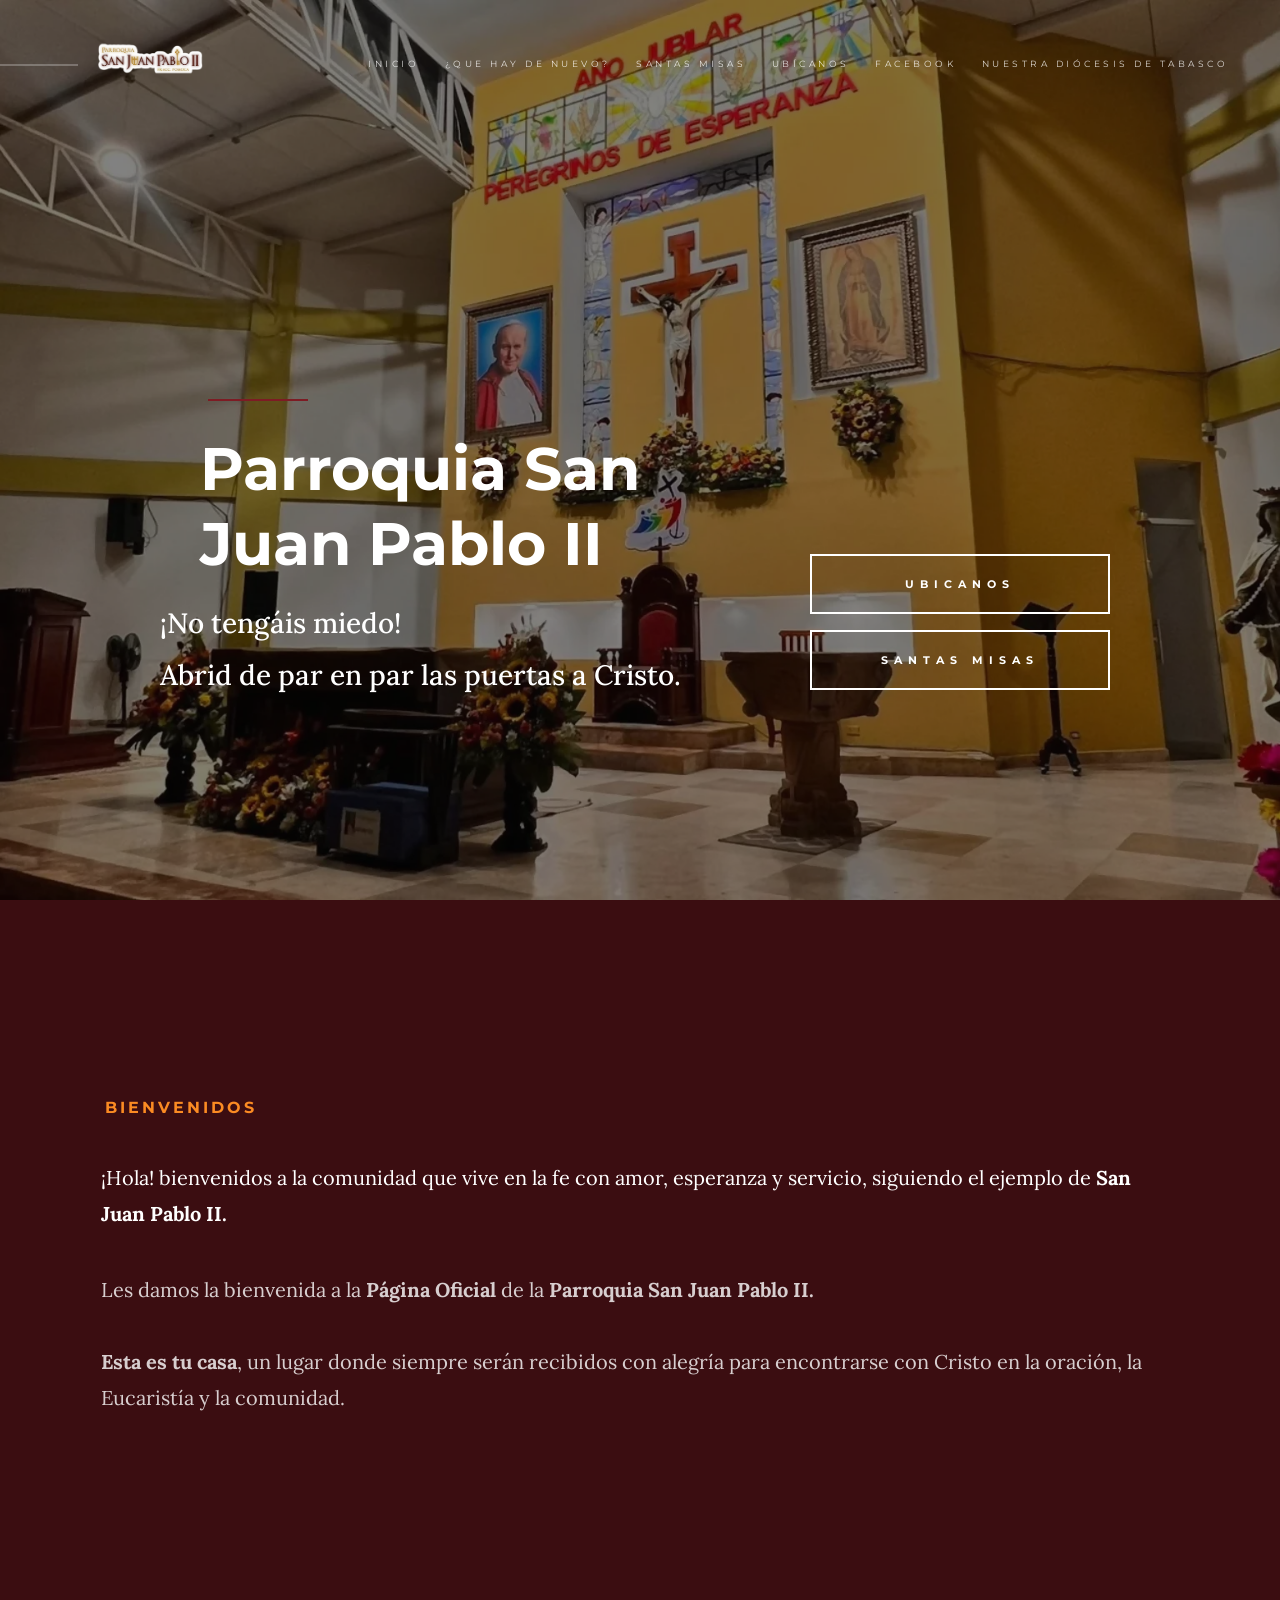
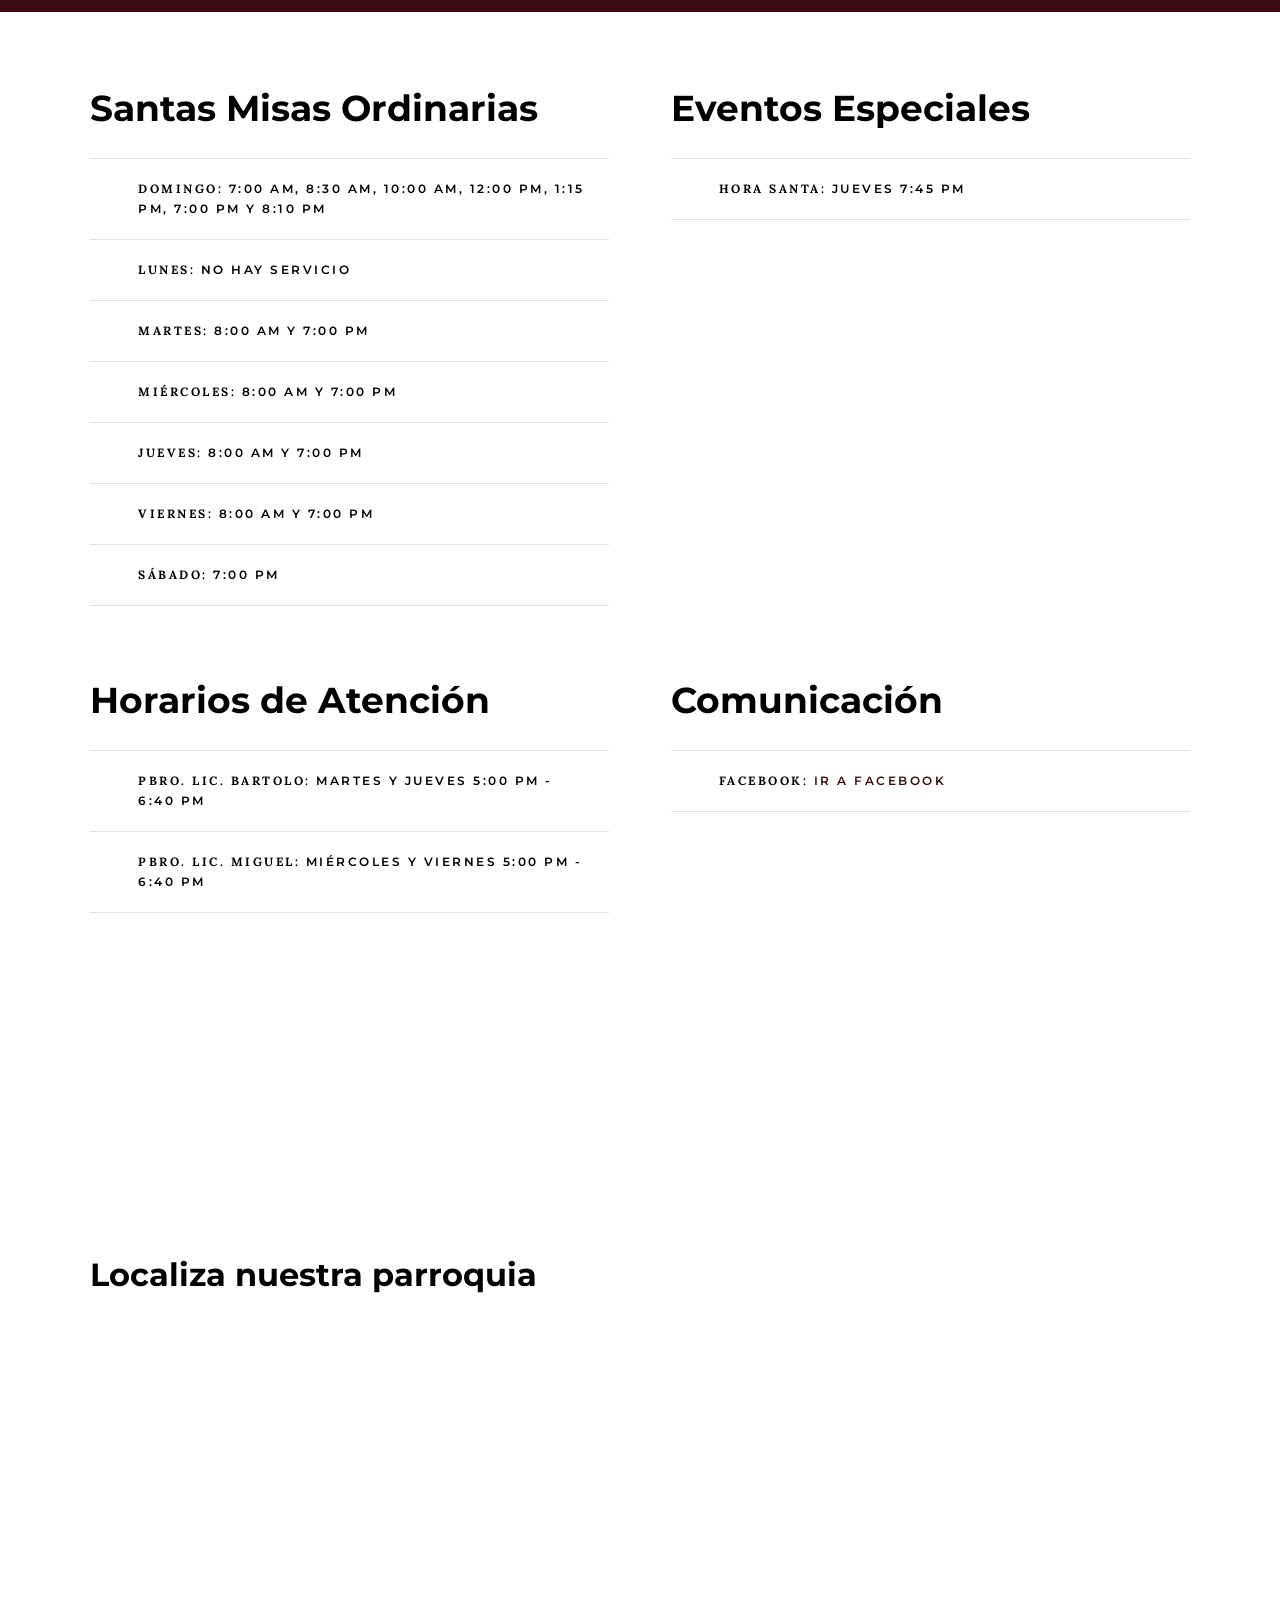
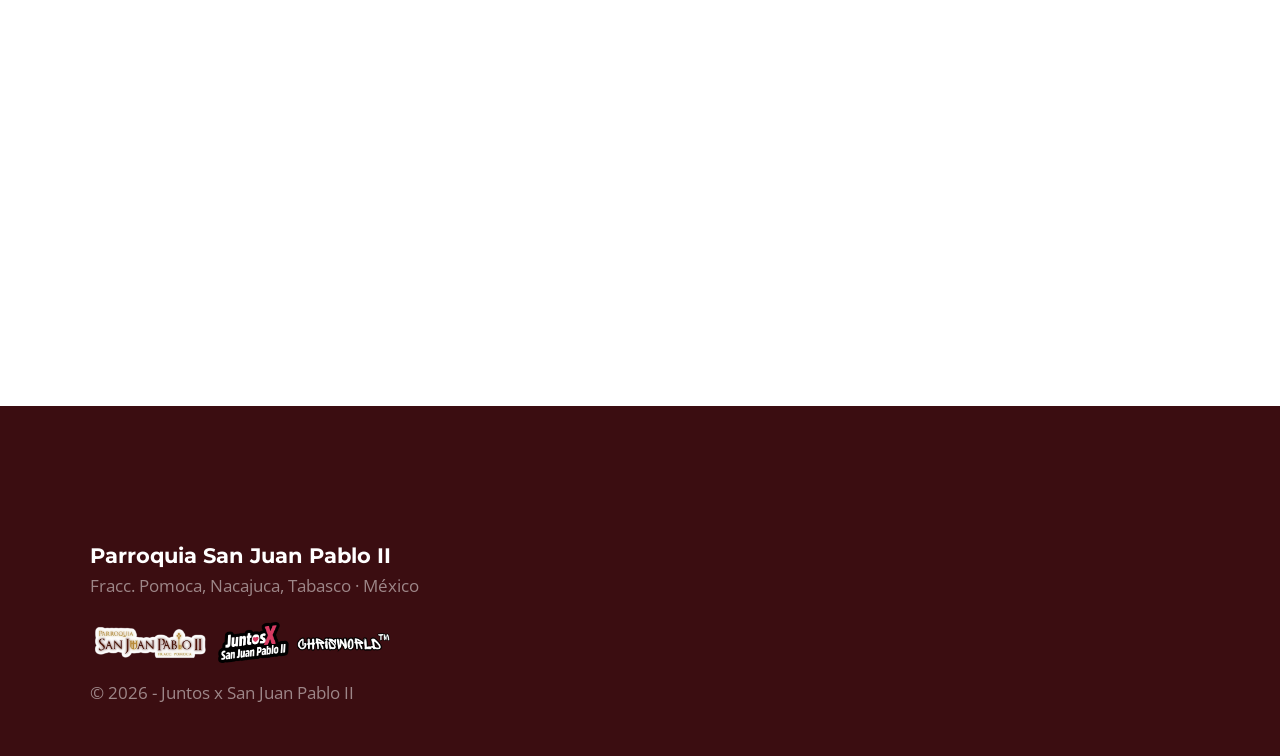
==== commit a44b7750: "Update index.html" ====
--- a/index.html
+++ b/index.html
@@ -5,7 +5,7 @@
     <title>Parroquia San Juan Pablo II</title>
     <meta name="viewport" content="width=device-width, initial-scale=1">
 
-    <!-- Interfaz -->
+        <!-- Interfaz -->
     <link rel="stylesheet" href="../addons/base.css">
     <link rel="stylesheet" href="../addons/main.css">
     <link rel="stylesheet" href="../addons/navbar.css">
@@ -16,9 +16,10 @@
     <script src="../addons/plugins.js"></script>
     <script src="../addons/main.js"></script>
     <script src="../addons/navbar.js"></script>
+    <script src="../addons/bienvenida.js" defer></script>
     
     <!-- Icono del Sitio Web -->
-    <link rel="icon" href="../images/SanJuanPabloII.png" type="image/png">
+    <link rel="icon" href="../images/PSJPII.svg" type="image/png">
     
 </head>
 <body id="top">
@@ -39,7 +40,7 @@
         </a>
         <div class="header-logo">
             <a class="site-logo" href="#">
-                <img src="../images/SJPII2.png"
+                <img style="height: 30px; width: auto;" src="../images/SanJuanPabloIIPomoca.png"
                     alt="Parroquia San Juan Pablo II">
             </a>
         </div>
@@ -79,7 +80,7 @@
     <!-- Inicio -->
     <section class="s-hero"
         data-parallax="scroll"
-        data-image-src="../images/background.png"
+        data-image-src="../images/background.webp"
         data-natural-width="3000"
         data-position-y="center">
         <div class="row hero-content">
@@ -240,8 +241,8 @@
             <!-- Colaboración -->
             <div>
             <a class="site-logo">
-            <img style="width: 300px; padding: 0px; padding-top: 0px; height: auto; margin: 0px; margin-bottom: 0.4rem;" src="../images/colaboraciones.png"
-                 alt="Colaboración">
+            <img style="width: 300px; padding: 0px; padding-top: 0px; height: auto; margin: 0px; margin-bottom: 0.4rem;" src="../images/colaboracion.png"
+                 alt="Colaboración de la Parroquia San Juan Pablo II con Juntos por San Juan Pablo II de ChrisWorld™">
             </a>
             </div>
             
@@ -255,16 +256,6 @@
                 &copy; 2026 - Juntos x San Juan Pablo II
             </span>
         </div>
-    </div>
-    
-    
-    <!-- Botón de regreso para arriba -->
-    <div class="ss-go-top">
-        <a class="smoothscroll" href="#top">
-            <svg width="24" height="24">
-                <path d="M12 0l8 9h-6v15h-4V9H4z"/>
-            </svg>
-        </a>
     </div>
 </footer>
 
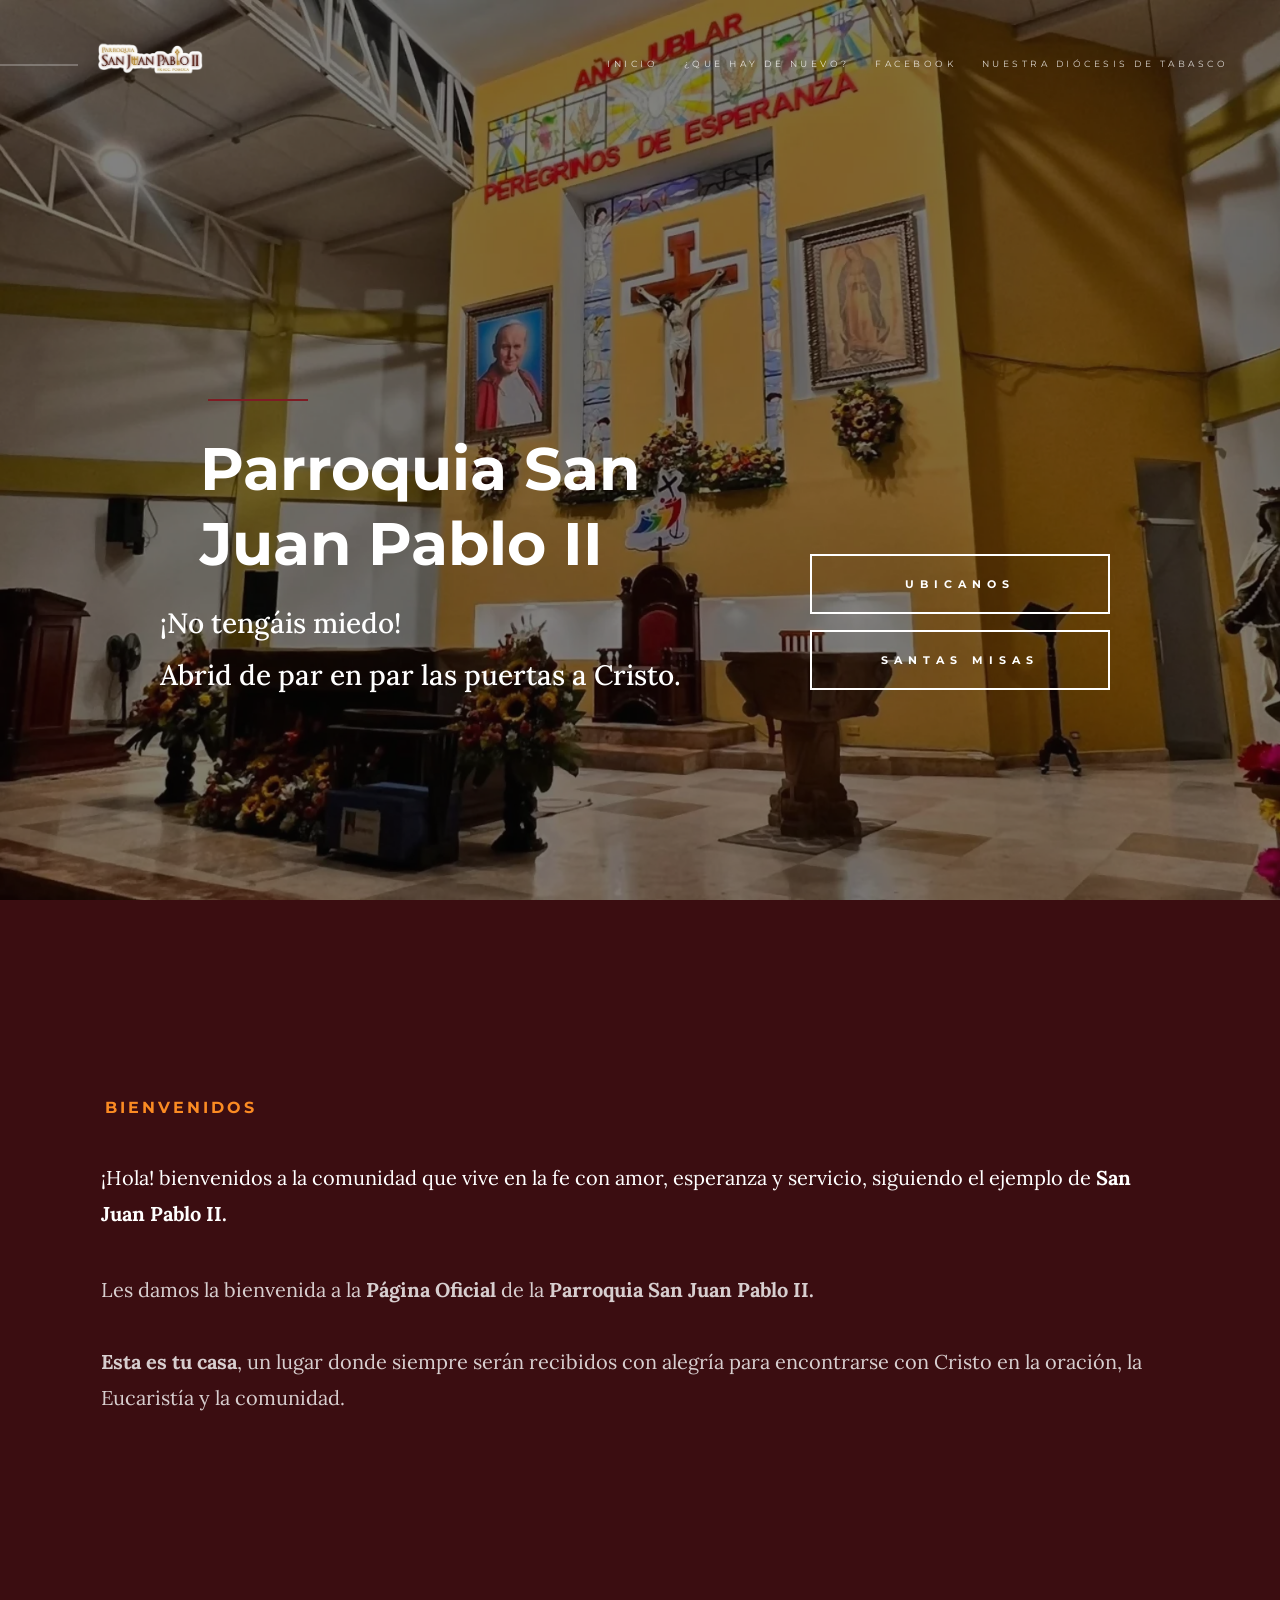
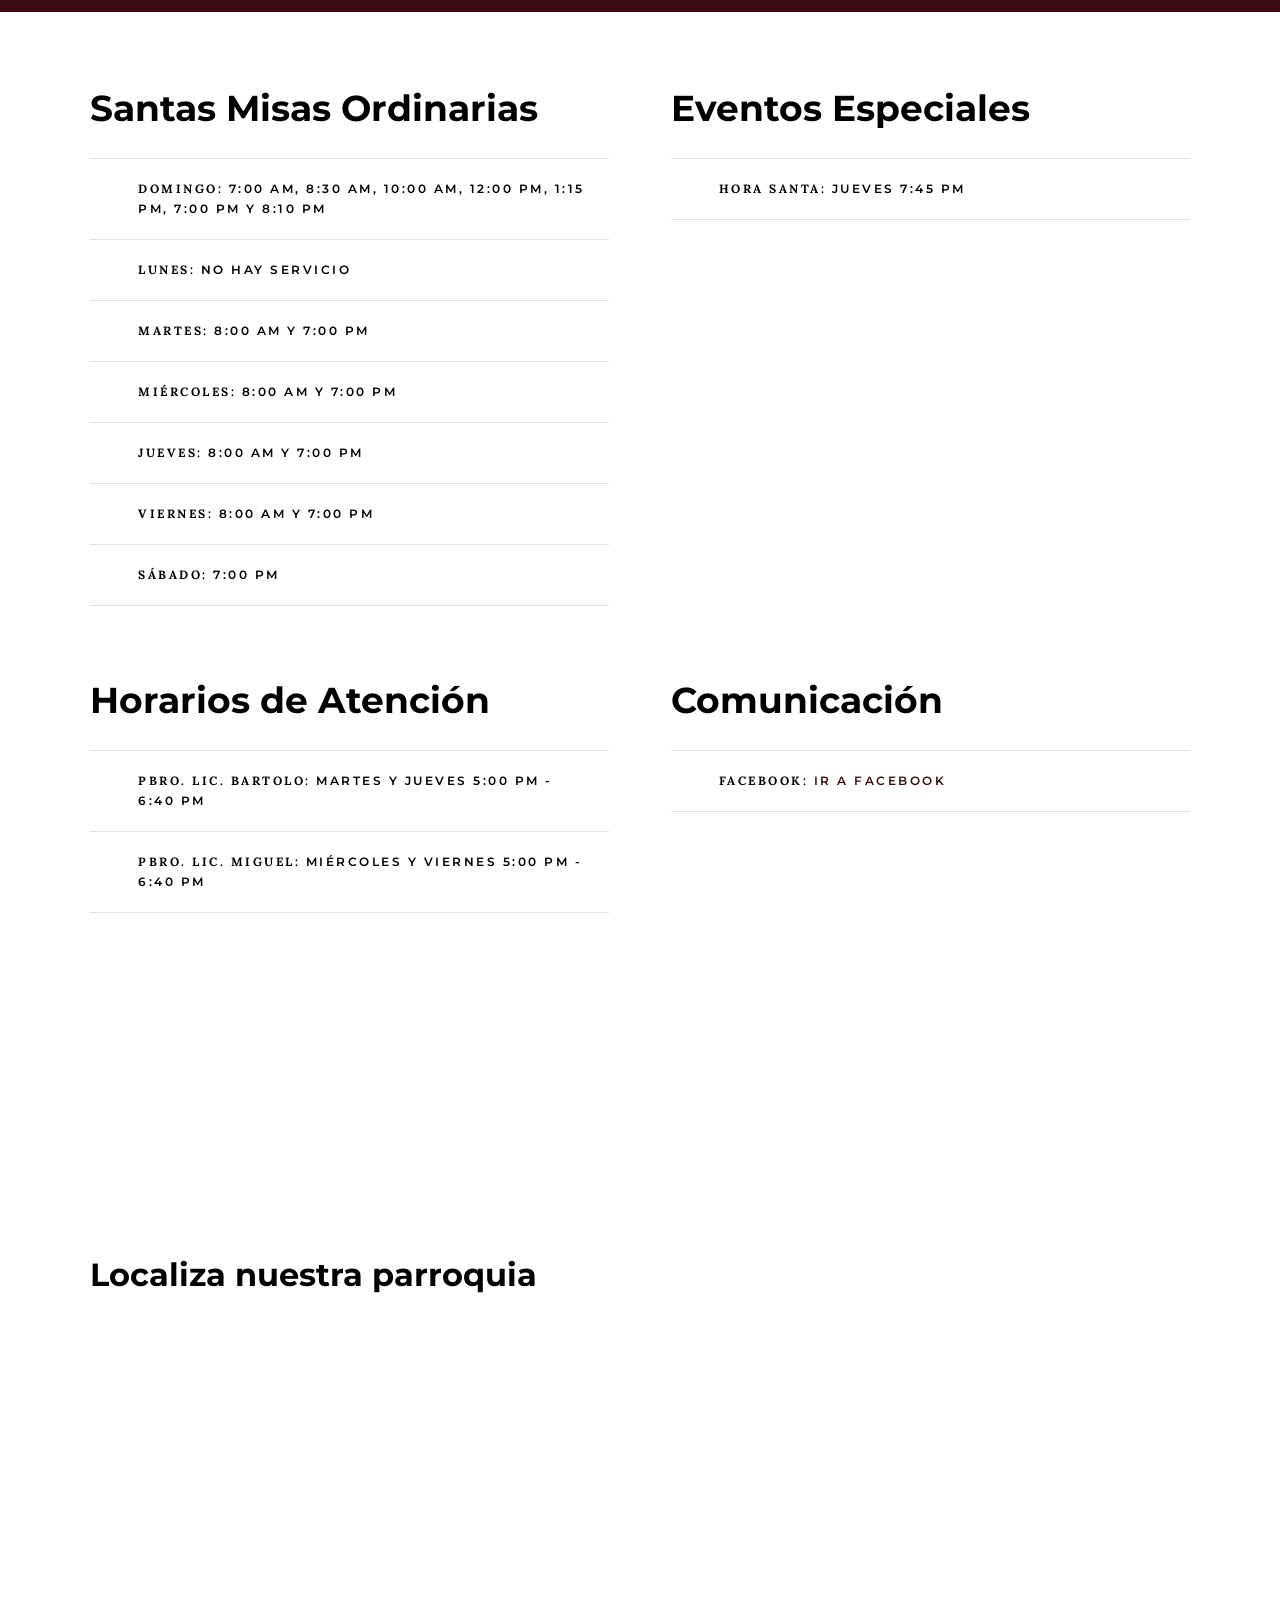
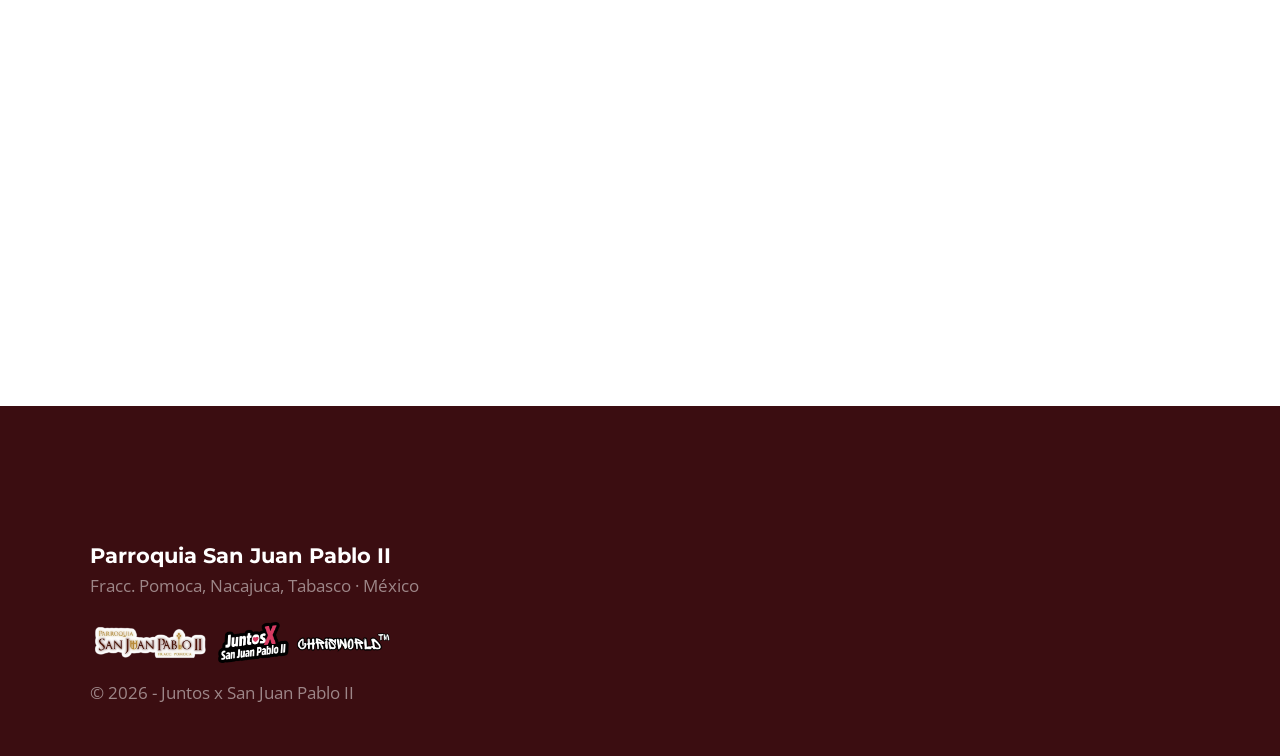
==== commit edeea93b: "Remove links to Santas Misas and Ubícanos Removed links to 'Santas Misas' and 'Ubícanos' sections." ====
--- a/index.html
+++ b/index.html
@@ -51,17 +51,6 @@
                 </li>
                 <li>
                     <a href="https://sanjuanpabloiipomoca.org/QueHayDeNuevo">¿Que hay de Nuevo?</a>
-                </li>
-
-                <li>
-                    <a href="#horarios" class="smoothscroll">
-                        Santas Misas
-                    </a>
-                </li>
-                <li>
-                    <a href="#ubicanos" class="smoothscroll">
-                        Ubícanos
-                    </a>
                 </li>
                 <li>
                     <a href="https://www.facebook.com/ParroquiaSanJuanPabloII.Pomoca">
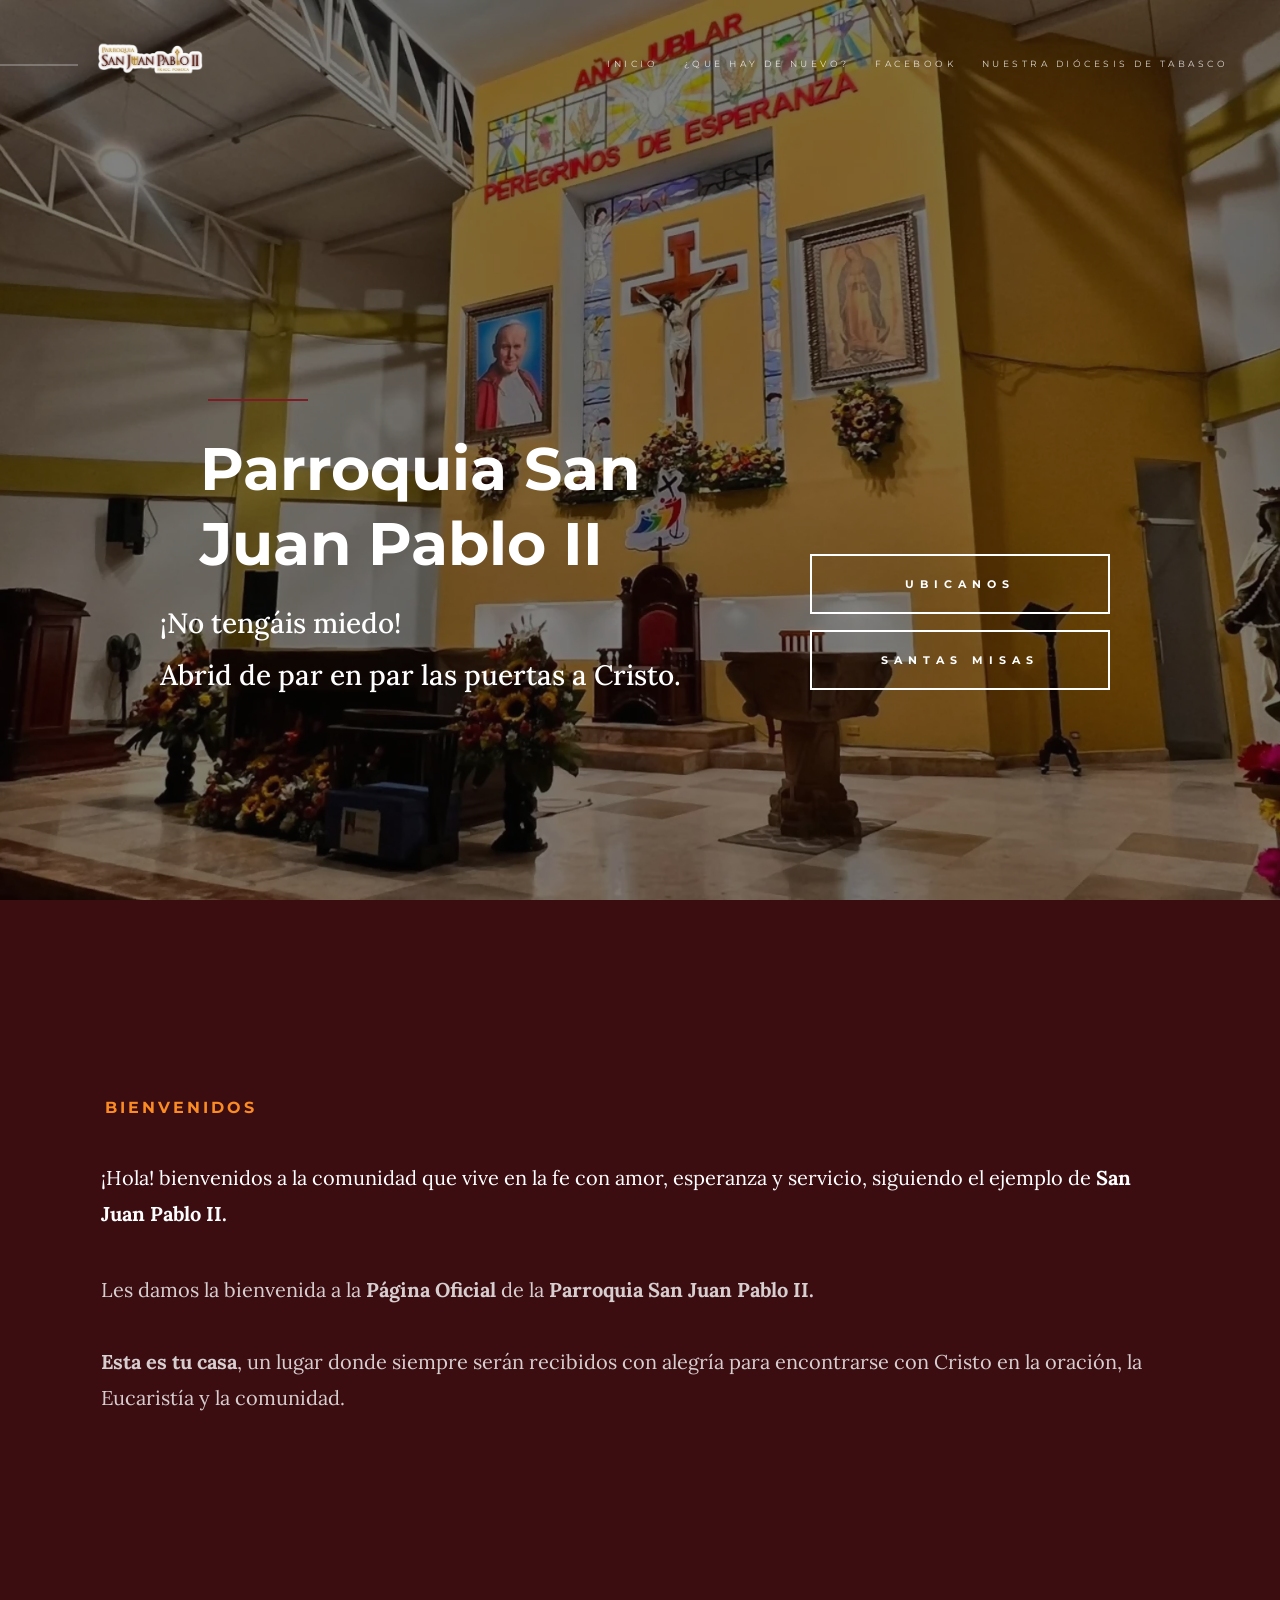
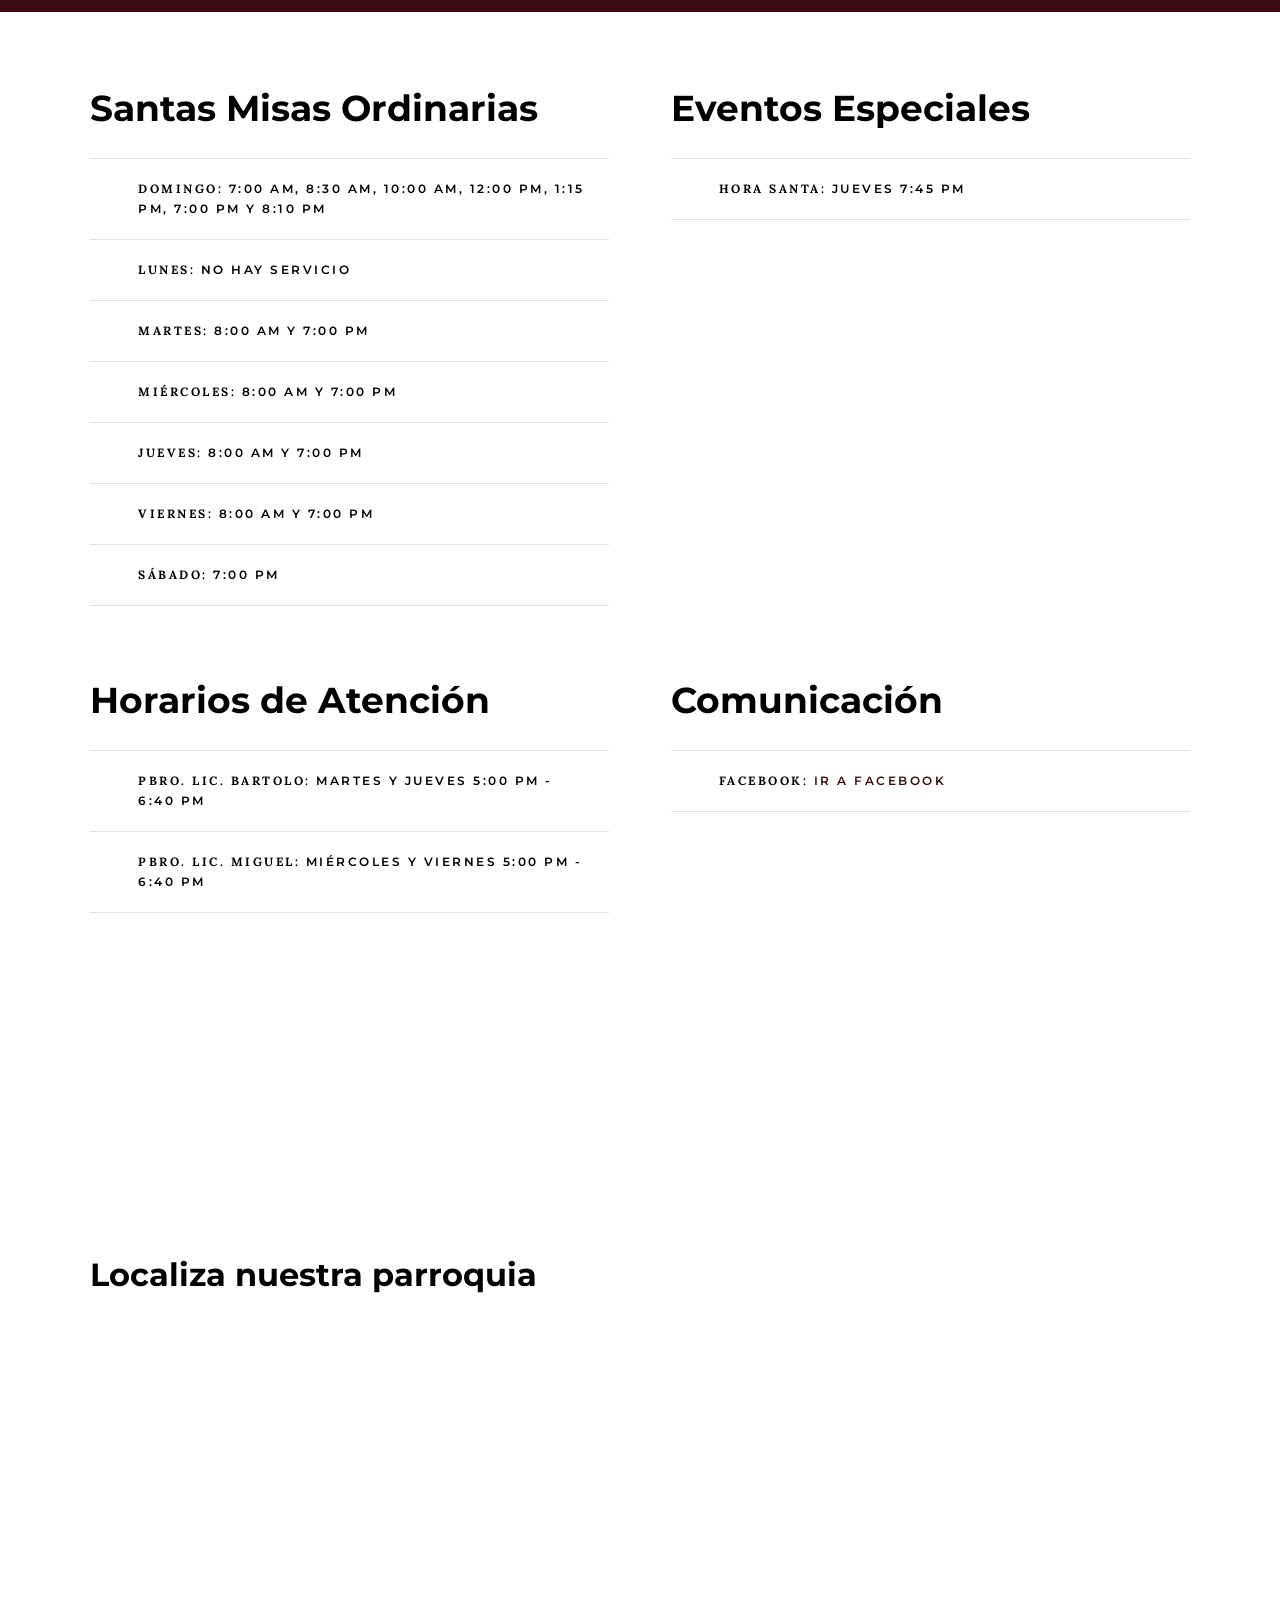
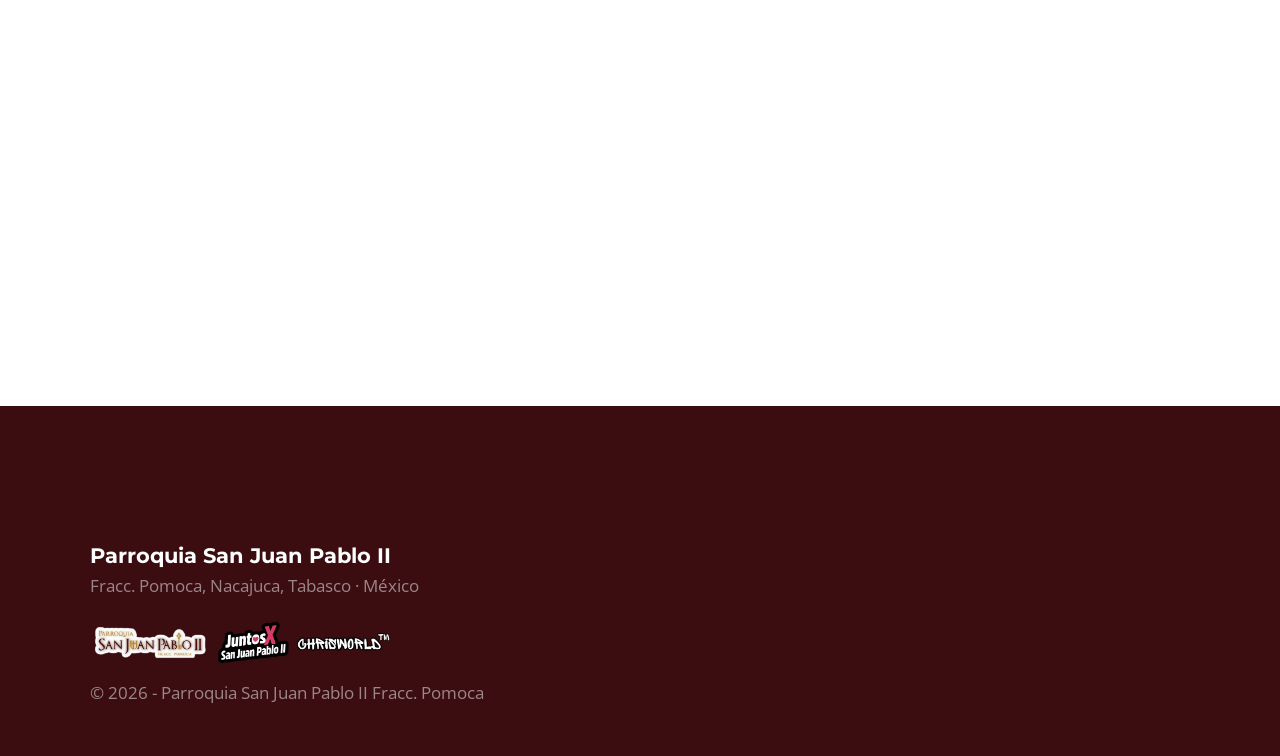
==== commit 96a168e1: "Update footer copyright and script references" ====
--- a/index.html
+++ b/index.html
@@ -11,16 +11,13 @@
     <link rel="stylesheet" href="../addons/navbar.css">
 
     <!-- JavaScript -->
-    <script src="../addons/modernizr.js"></script>
-    <script src="../addons/jquery-3.2.1.min.js"></script>
-    <script src="../addons/plugins.js"></script>
-    <script src="../addons/main.js"></script>
-    <script src="../addons/navbar.js"></script>
-    <script src="../addons/bienvenida.js" defer></script>
+    <script src="../addons/site.js"></script>
     
     <!-- Icono del Sitio Web -->
     <link rel="icon" href="../images/PSJPII.svg" type="image/png">
     
+    <!-- En caso de que el usuario no tenga JavaScript Activo -->
+    <script>document.documentElement.classList.replace("no-js", "js");</script>
 </head>
 <body id="top">
 
@@ -242,7 +239,7 @@
     <div class="row footer-bottom">
         <div class="column">
             <span style="margin: 26px; margin-left: 0px; margin-top: 30px; margin-right: 0px; margin-bottom: 0px;">
-                &copy; 2026 - Juntos x San Juan Pablo II
+                &copy; 2026 - Parroquia San Juan Pablo II Fracc. Pomoca
             </span>
         </div>
     </div>
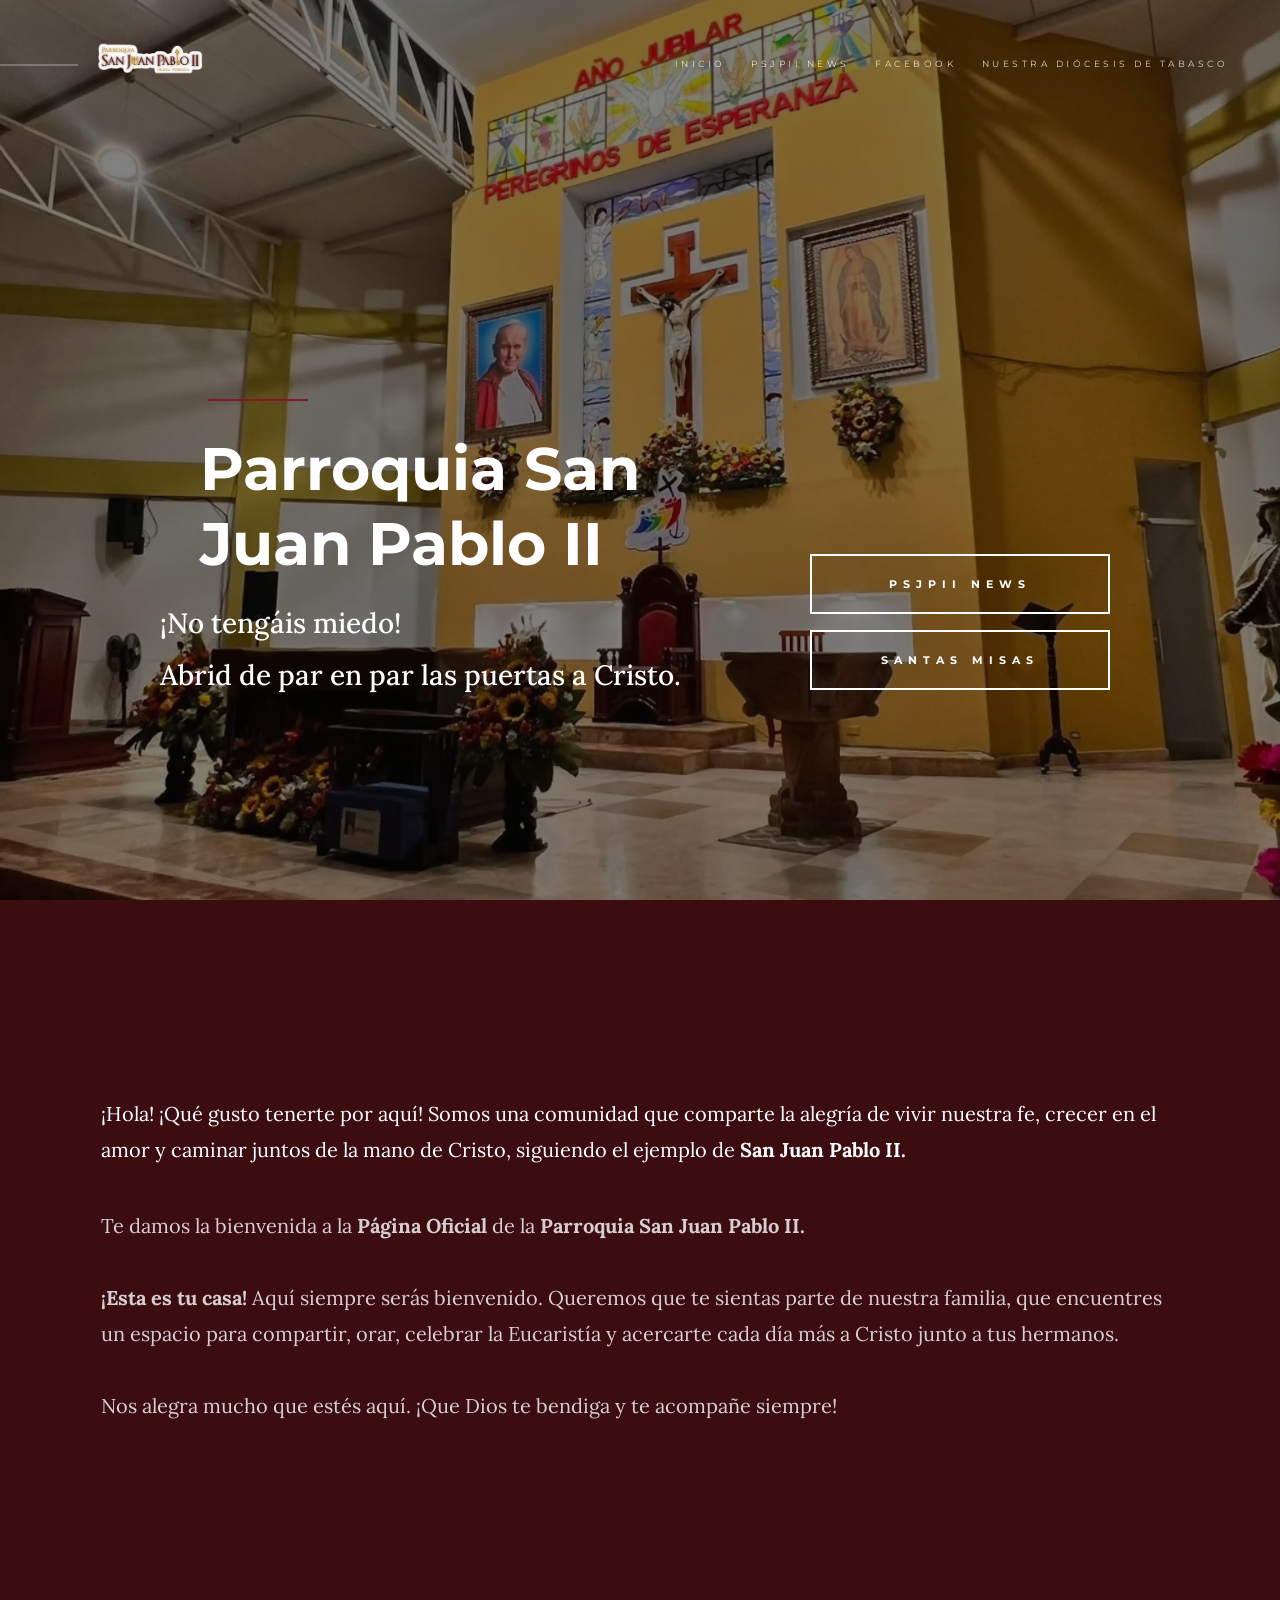
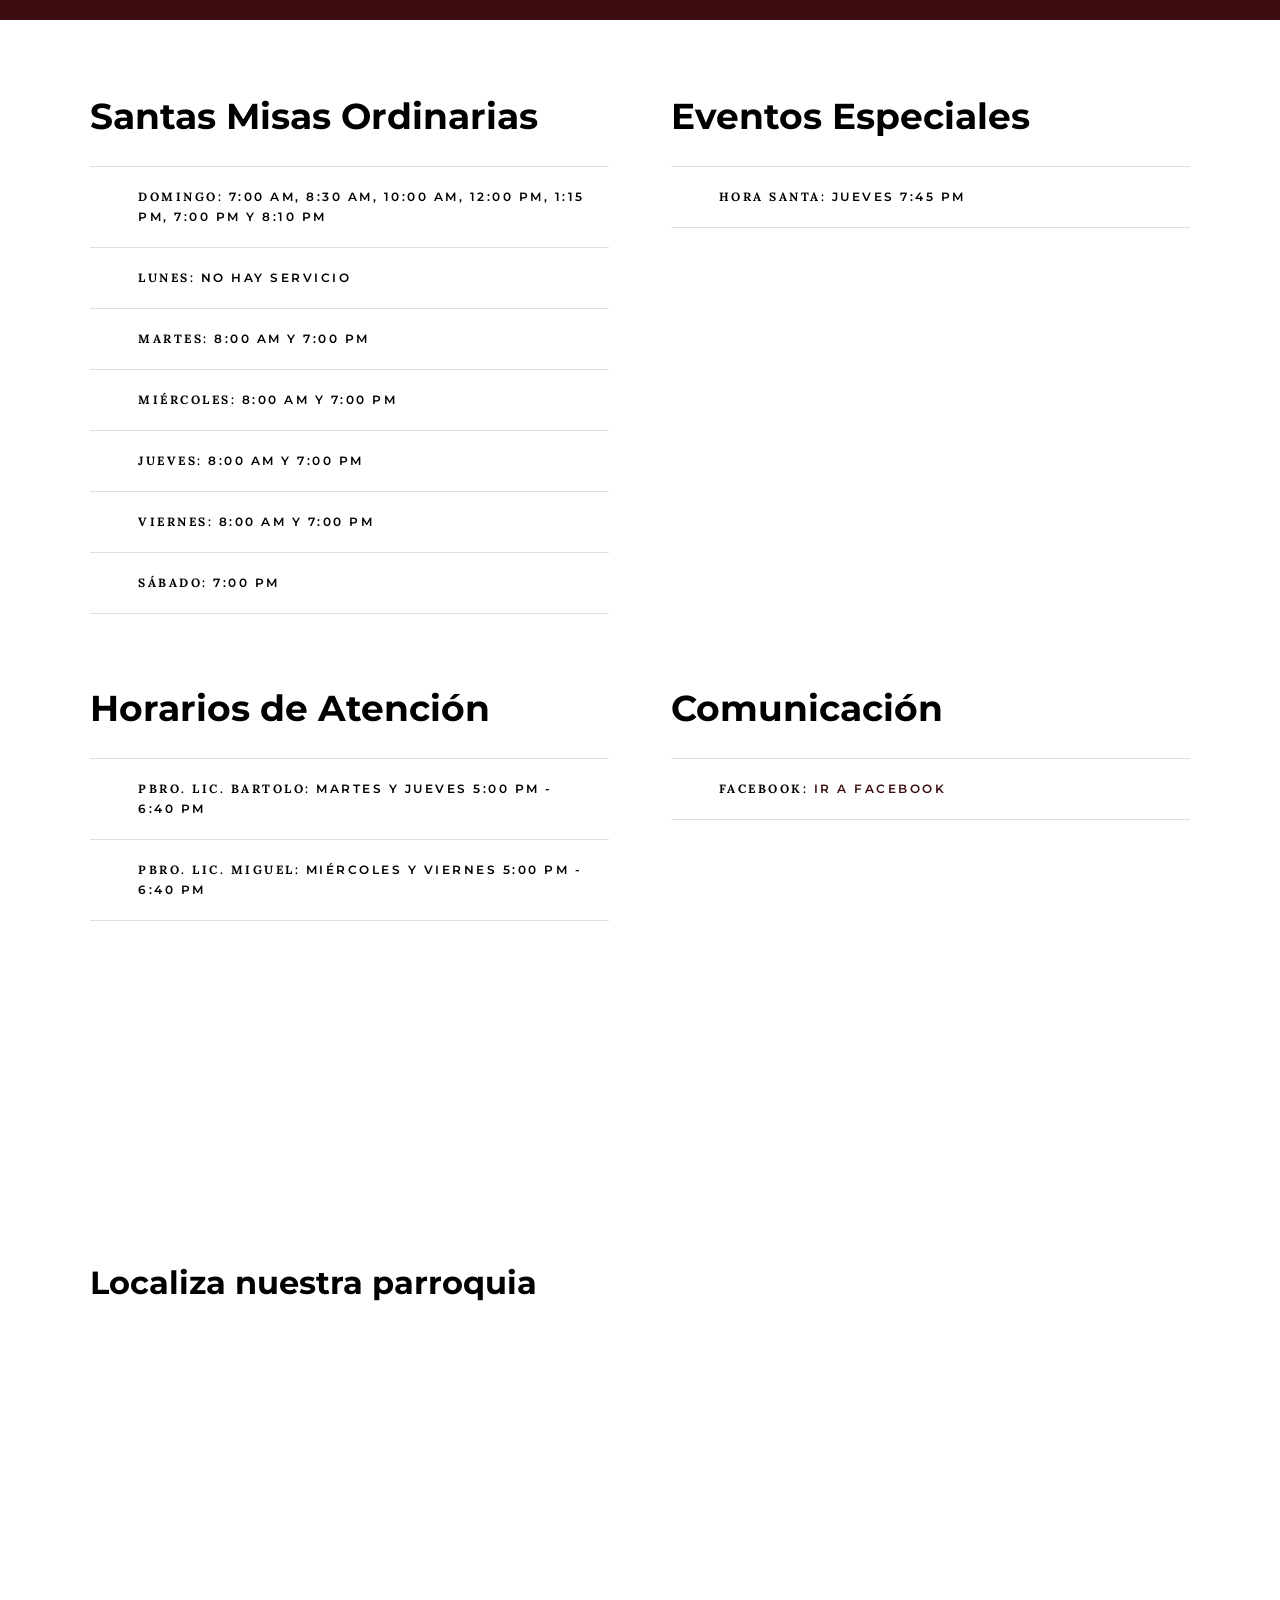
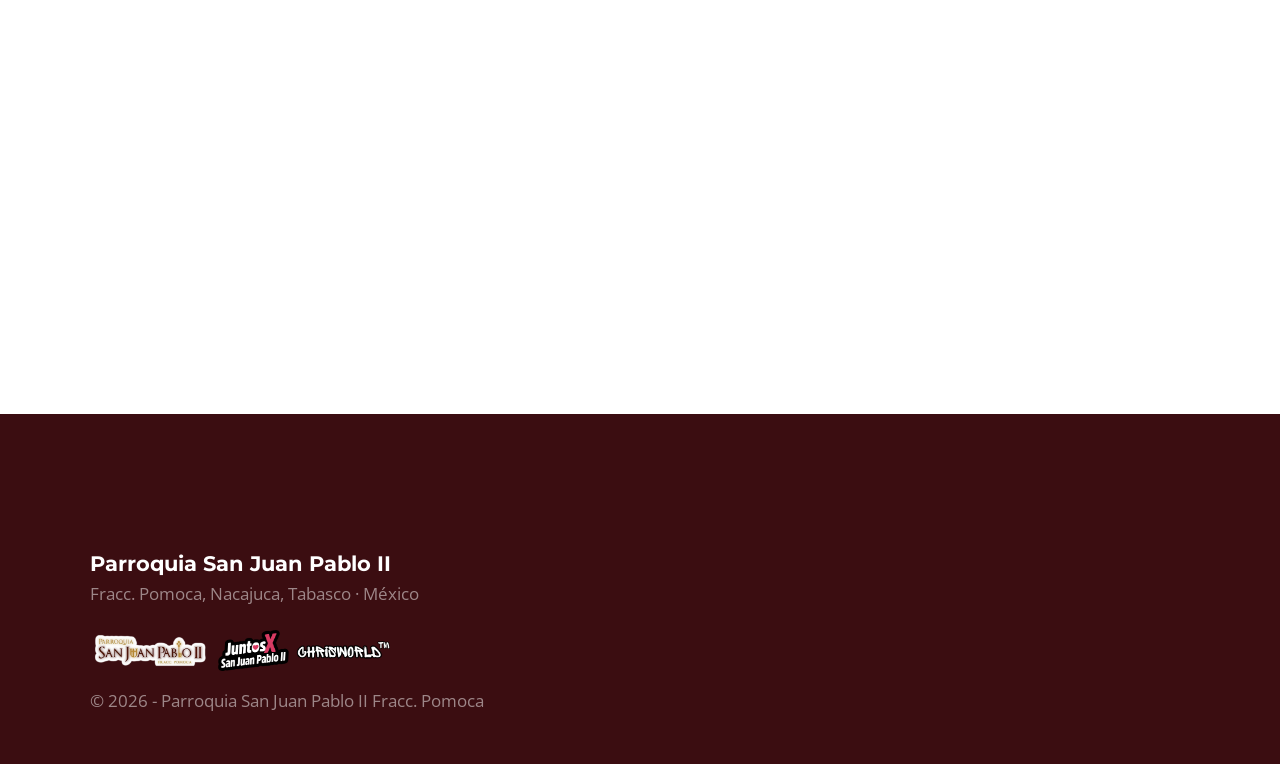
==== commit f7ea27a3: "Update index.html" ====
--- a/index.html
+++ b/index.html
@@ -36,7 +36,7 @@
             <span>Menu</span>
         </a>
         <div class="header-logo">
-            <a class="site-logo" href="#">
+            <a class="site-logo" href="https://www.vatican.va/content/vatican/es/holy-father/giovanni-paolo-ii.html">
                 <img style="height: 30px; width: auto;" src="../images/SanJuanPabloIIPomoca.png"
                     alt="Parroquia San Juan Pablo II">
             </a>
@@ -47,7 +47,7 @@
                     <a href="#inicio">Inicio</a>
                 </li>
                 <li>
-                    <a href="https://sanjuanpabloiipomoca.org/QueHayDeNuevo">¿Que hay de Nuevo?</a>
+                    <a href="https://sanjuanpabloiipomoca.org/PSJPII-News">PSJPII News</a>
                 </li>
                 <li>
                     <a href="https://www.facebook.com/ParroquiaSanJuanPabloII.Pomoca">
@@ -77,9 +77,9 @@
                     Abrid de par en par las puertas a Cristo.
                 </p>
                 <div class="hero-content__buttons">
-                    <a href="#ubicanos"
+                    <a href="https://sanjuanpabloiipomoca.org/PSJPII-News"
                         class="btn btn--stroke smoothscroll">
-                        UBICANOS
+                        PSJPII News
                     </a>
                     <a href="#horarios"
                         class="btn btn--stroke smoothscroll">
@@ -90,32 +90,35 @@
         </div>
     </section>
 
-    <!-- Bienvenida -->
-    <section id="inicio" class="s-about">
-        <div class="row row-y-center about-content">
-            <div class="column large-full">
-                <h3 class="subhead">
-                    Bienvenidos
-                </h3>
-                <div class="lead">
-                    ¡Hola! bienvenidos a la comunidad que vive en la fe con amor,
-                    esperanza y servicio, siguiendo el ejemplo de
-                    <b>San Juan Pablo II.</b>
-                </div>
-                <div>
-                    Les damos la bienvenida a la
-                    <b>Página Oficial</b>
-                    de la
-                    <b>Parroquia San Juan Pablo II.</b>
-                    <br><br>
-                    <b>Esta es tu casa</b>,
-                    un lugar donde siempre serán recibidos con alegría
-                    para encontrarse con Cristo en la oración,
-                    la Eucaristía y la comunidad.
-                </div>
-            </div>
-        </div>
-    </section>
+<!-- Bienvenida -->
+<section id="inicio" class="s-about">
+    <div class="row row-y-center about-content">
+        <div class="column large-full">
+            <div class="lead">
+                ¡Hola! ¡Qué gusto tenerte por aquí!
+                Somos una comunidad que comparte la alegría de vivir
+                nuestra fe, crecer en el amor y caminar juntos de la mano
+                de Cristo, siguiendo el ejemplo de
+                <b>San Juan Pablo II.</b>
+            </div>
+            <div>
+                Te damos la bienvenida a la
+                <b>Página Oficial</b>
+                de la
+                <b>Parroquia San Juan Pablo II.</b>
+                <br><br>
+                <b>¡Esta es tu casa!</b>
+                Aquí siempre serás bienvenido. Queremos que te sientas
+                parte de nuestra familia, que encuentres un espacio
+                para compartir, orar, celebrar la Eucaristía y acercarte
+                cada día más a Cristo junto a tus hermanos.
+                <br><br>
+                Nos alegra mucho que estés aquí.
+                ¡Que Dios te bendiga y te acompañe siempre!
+            </div>
+        </div>
+    </div>
+</section>
 
 <!-- Horarios -->
 <section style="padding-top: 5rem;" id="horarios" class="s-events">
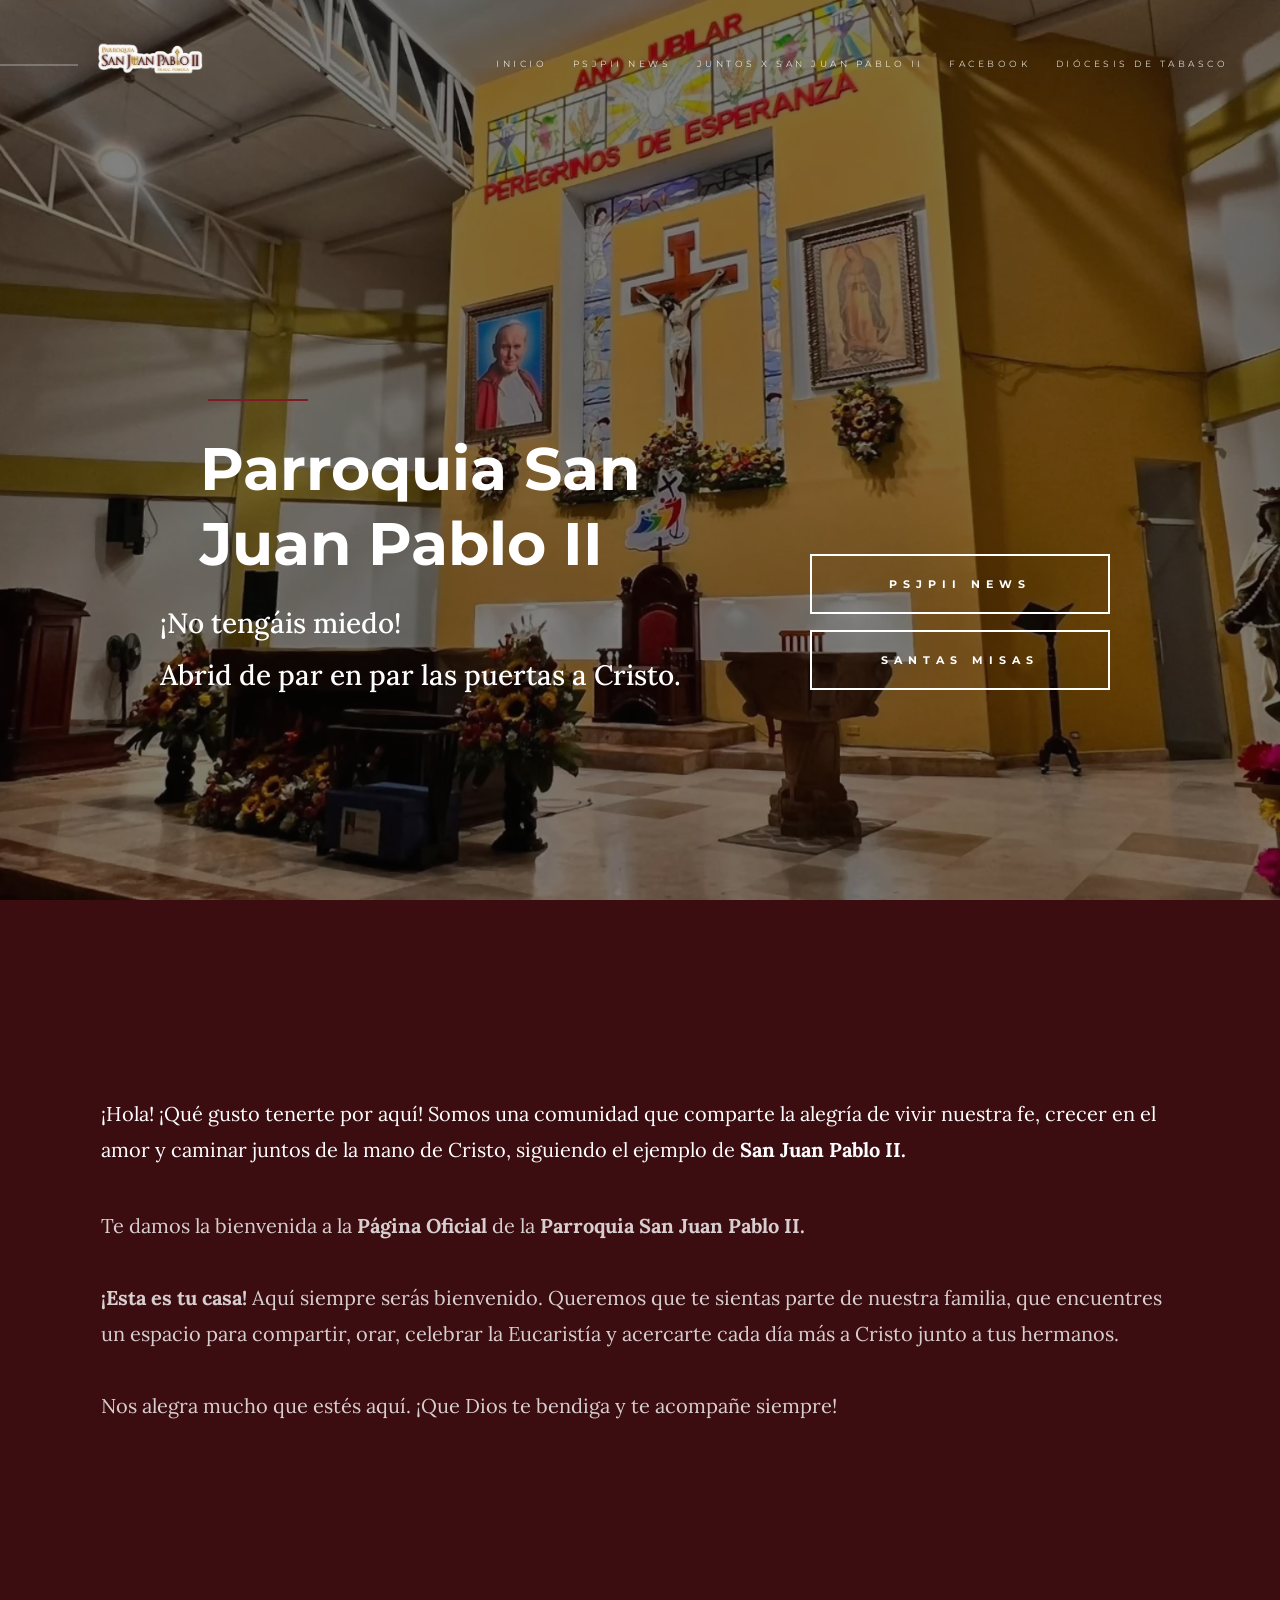
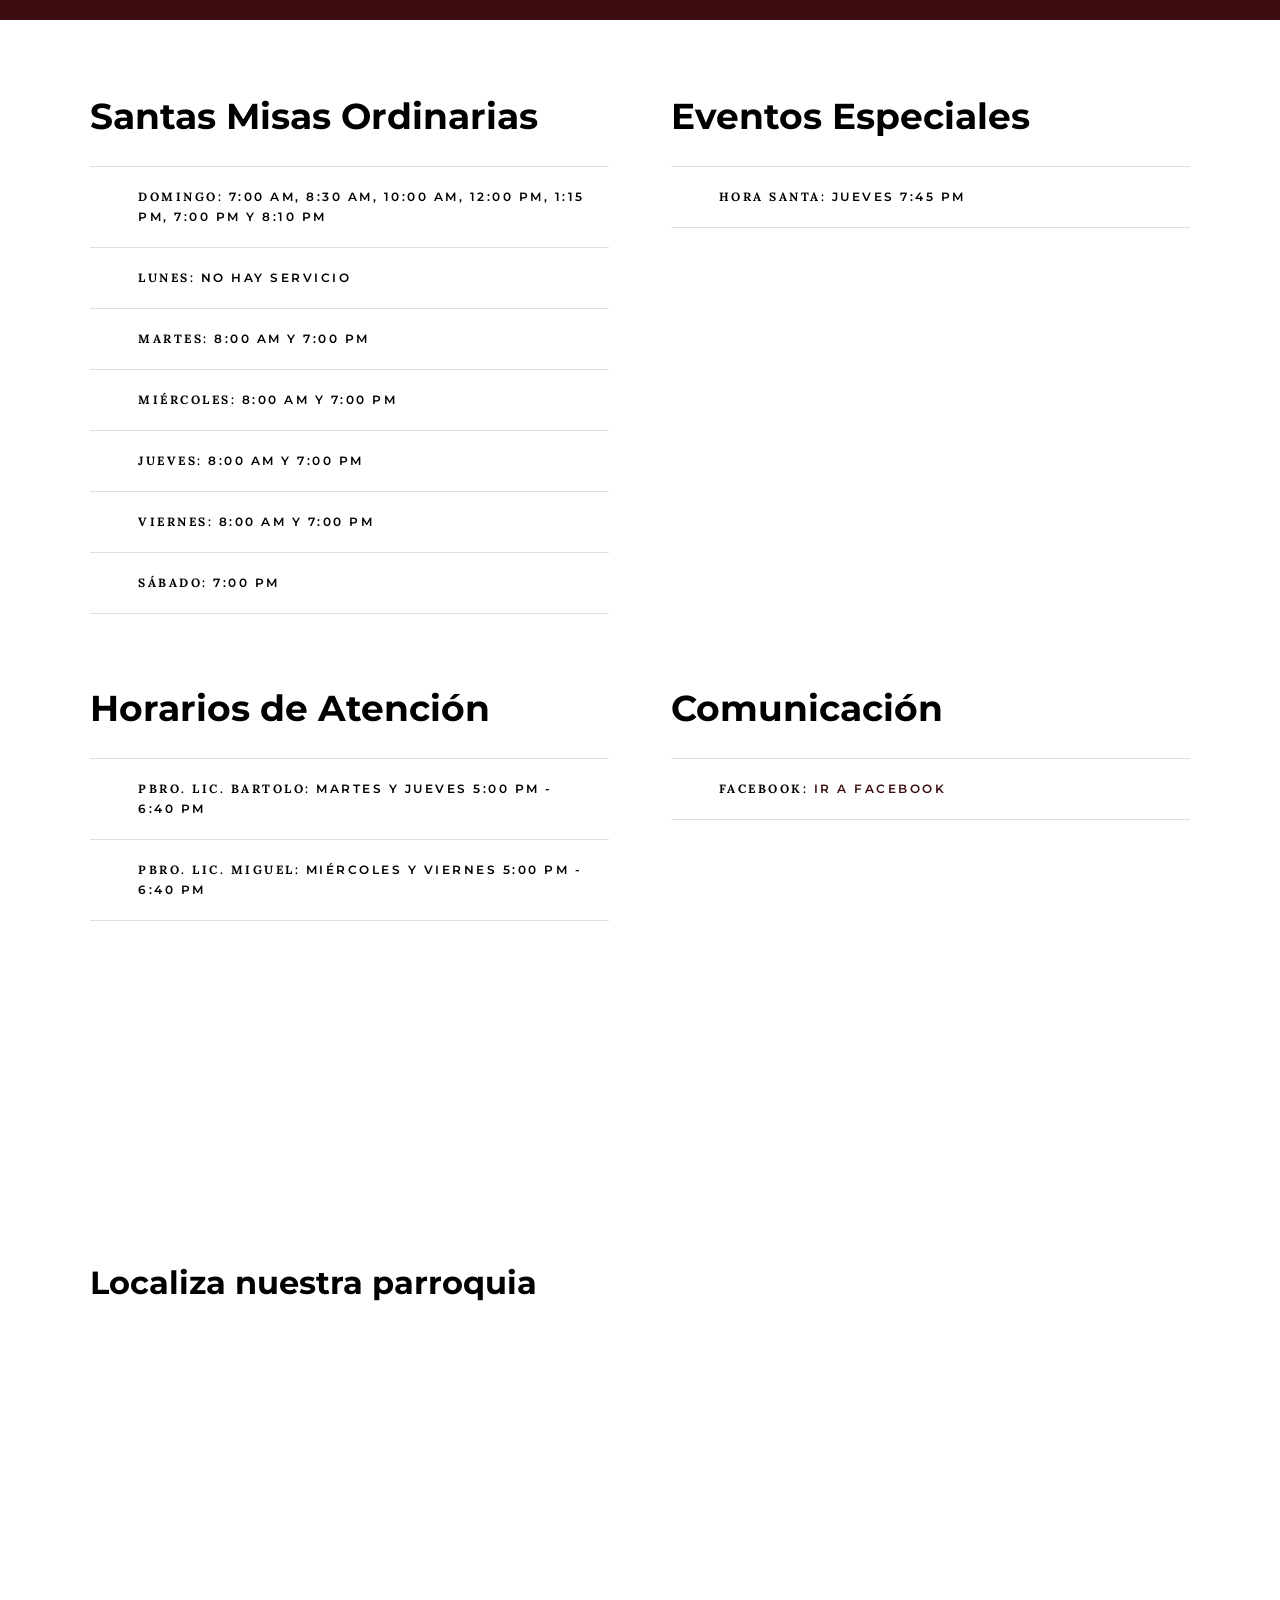
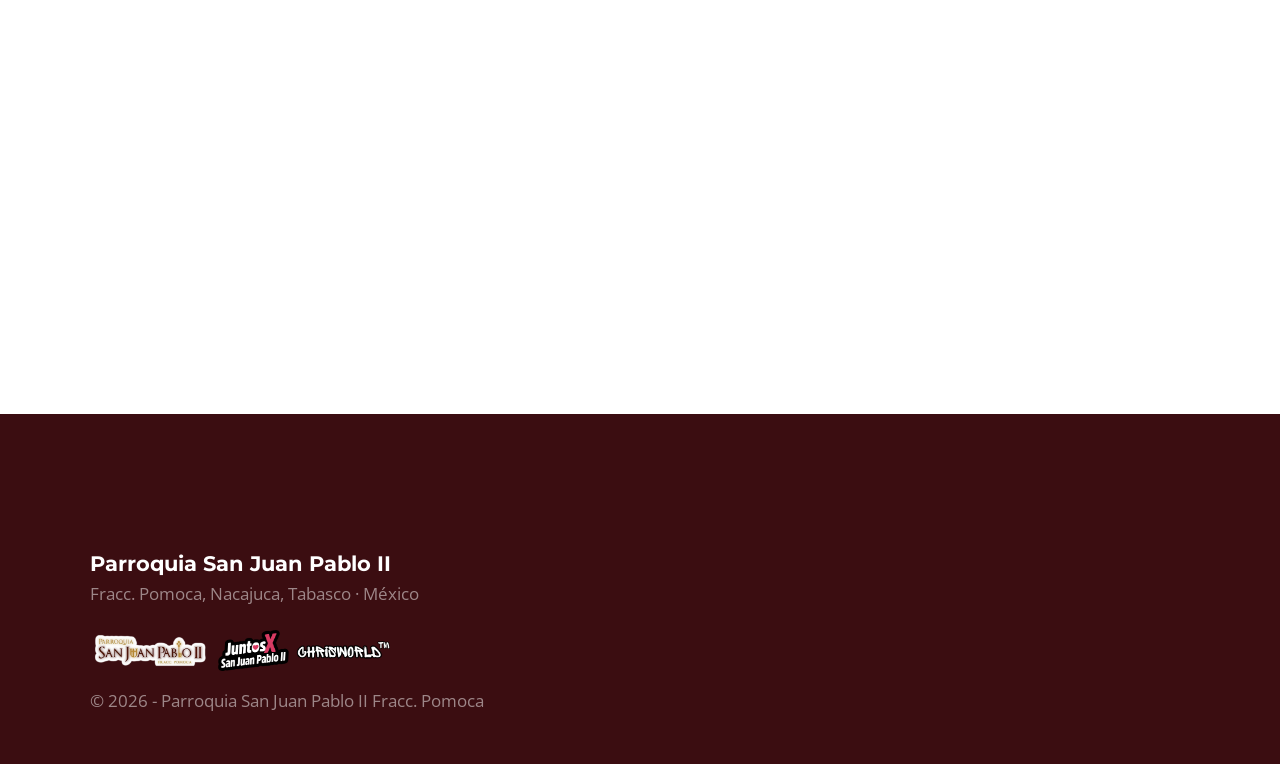
==== commit f2899a97: "Add new link for Juntos X San Juan Pablo II" ====
--- a/index.html
+++ b/index.html
@@ -50,13 +50,16 @@
                     <a href="https://sanjuanpabloiipomoca.org/PSJPII-News">PSJPII News</a>
                 </li>
                 <li>
+                    <a href="https://sanjuanpabloiipomoca.org/PSJPII-News">Juntos X San Juan Pablo II</a>
+                </li>
+                <li>
                     <a href="https://www.facebook.com/ParroquiaSanJuanPabloII.Pomoca">
                         Facebook
                     </a>
                 </li>
                 <li>
                     <a href="https://diocesisdetabasco.org.mx/">
-                        Nuestra Diócesis de Tabasco
+                Diócesis de Tabasco
                     </a>
                 </li>
             </ul>
